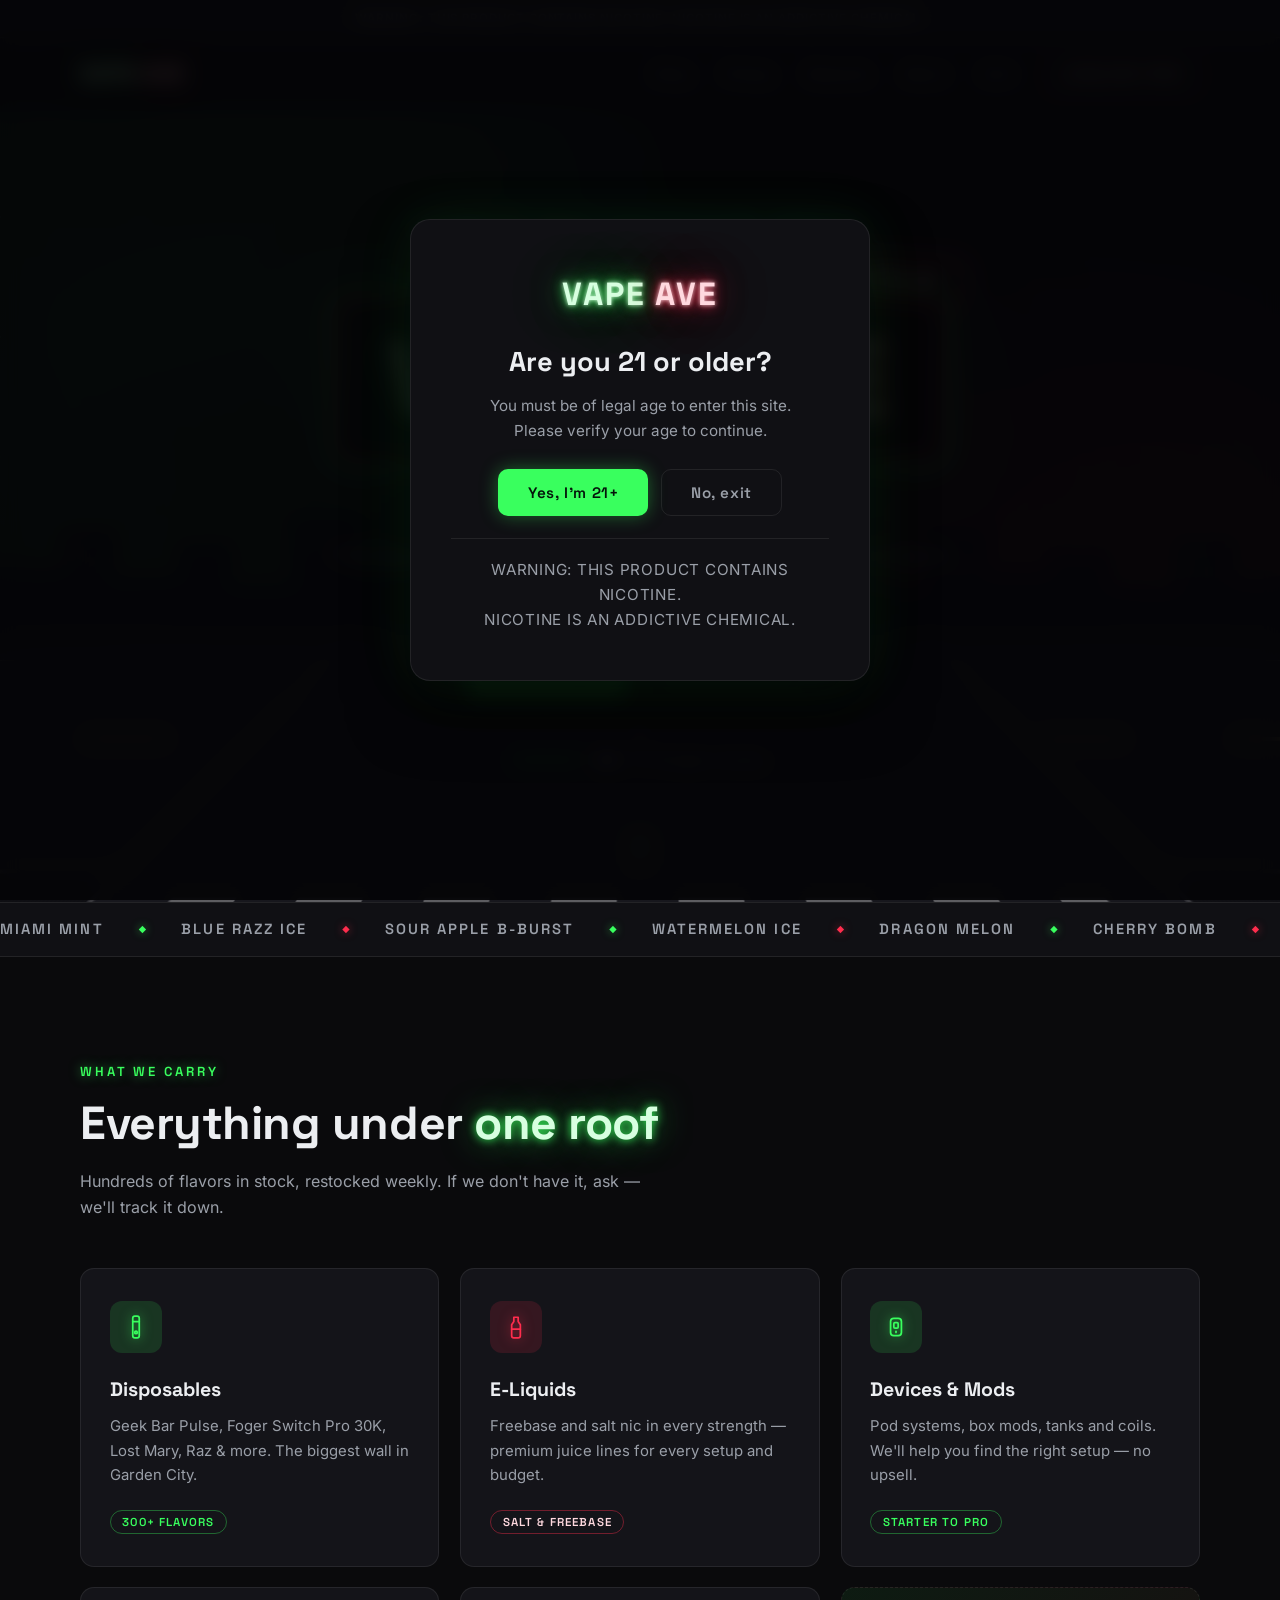
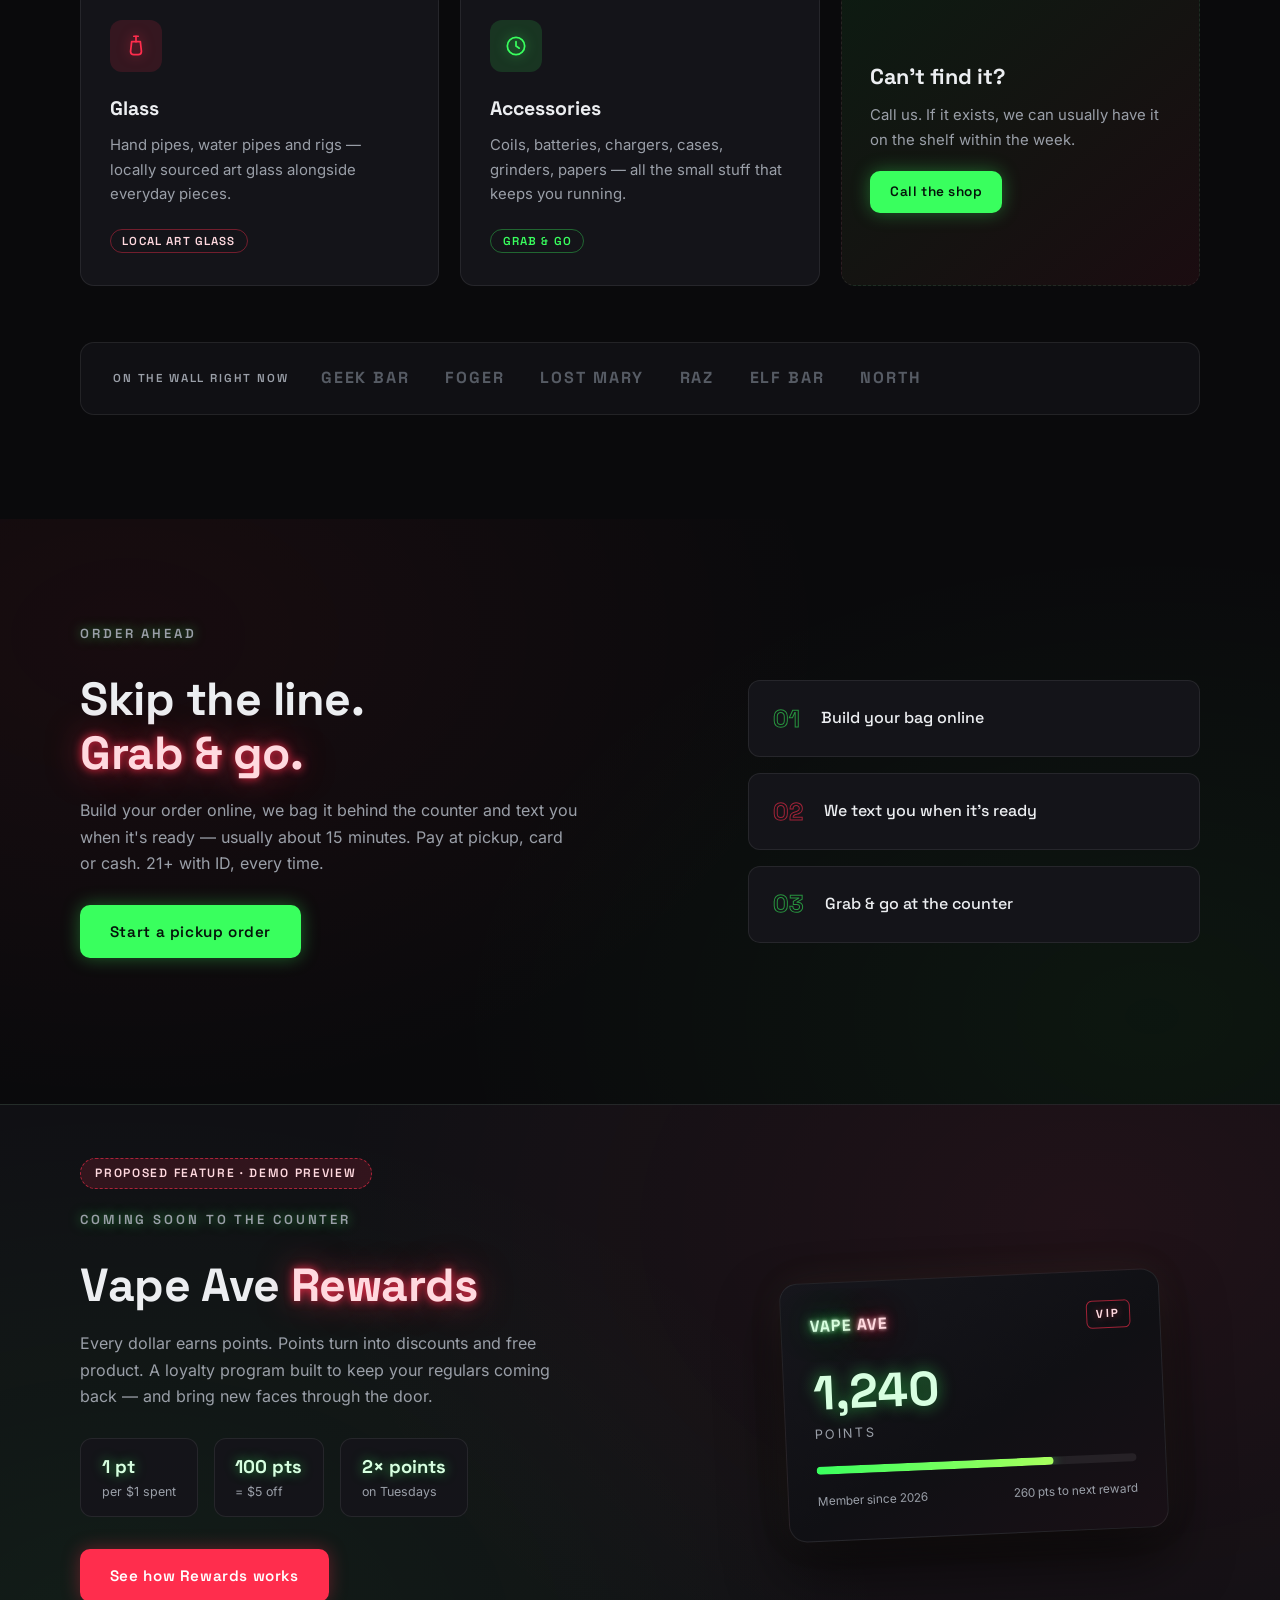
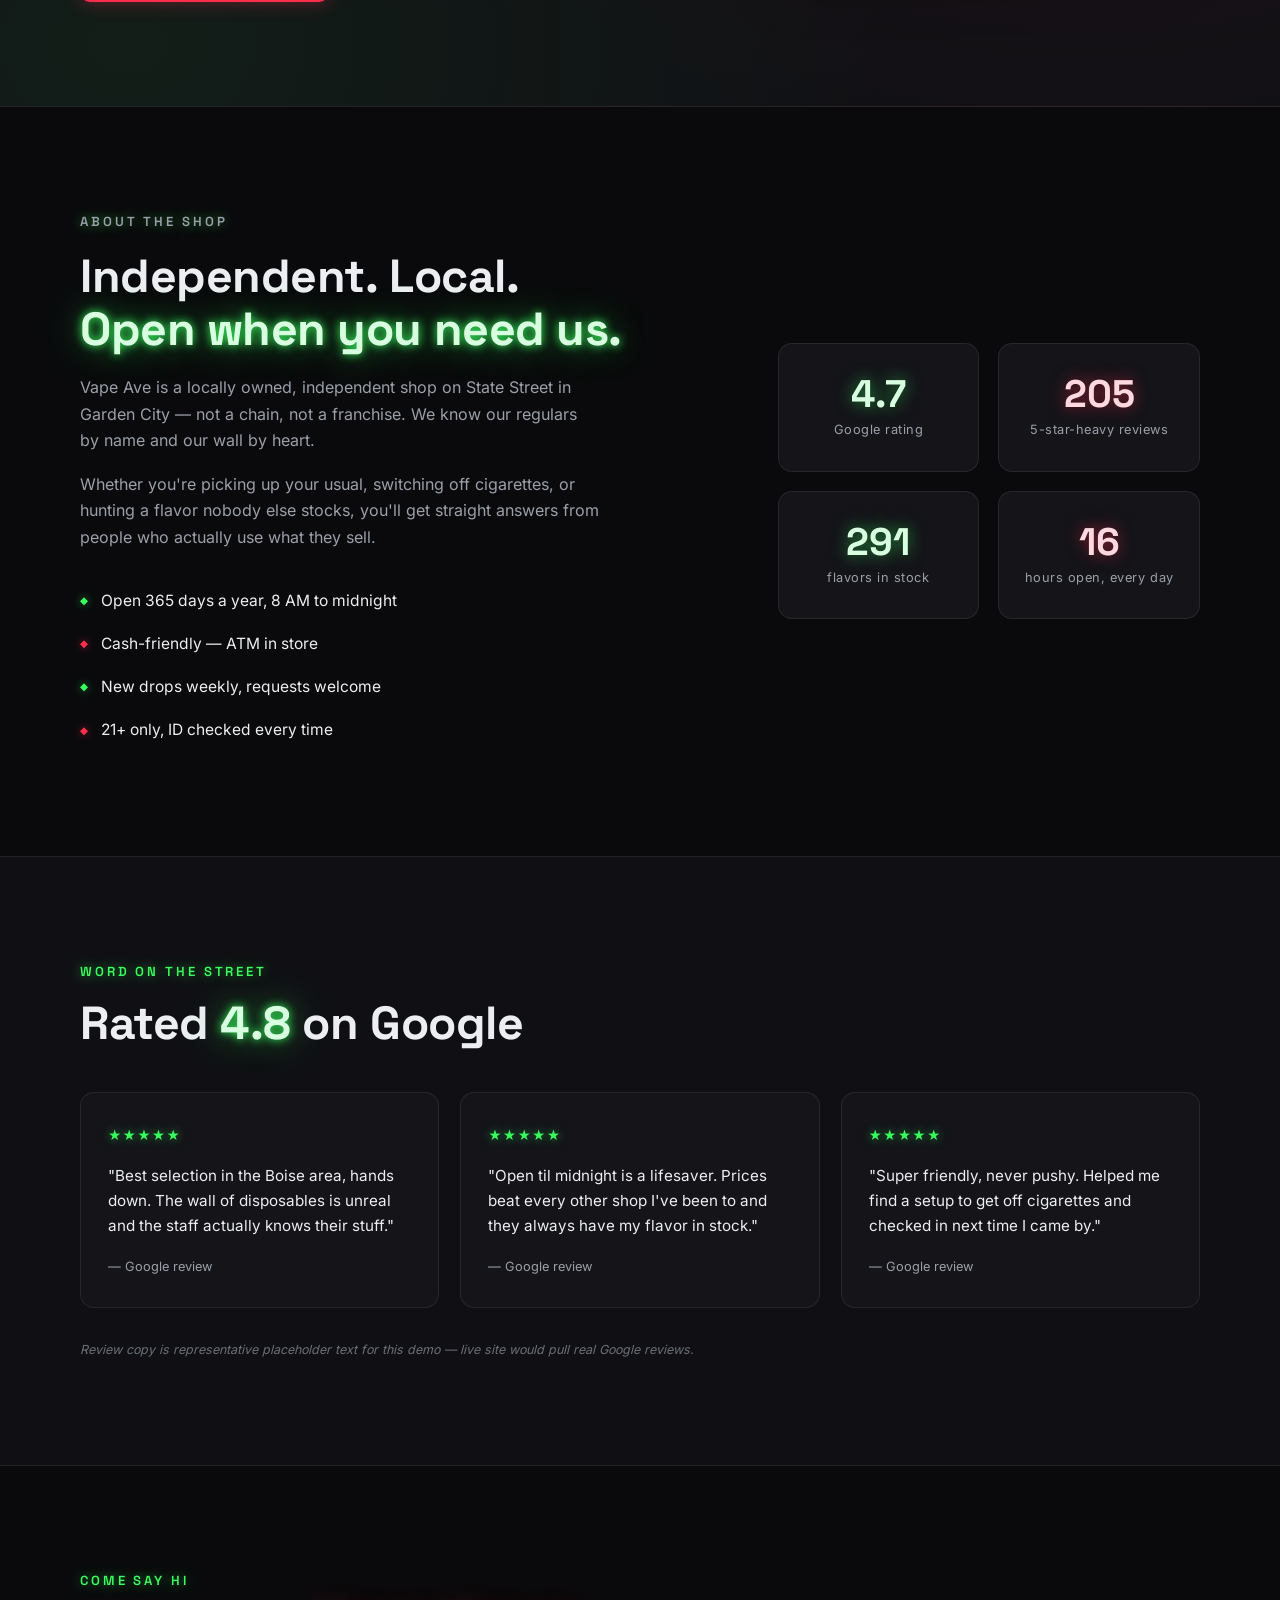
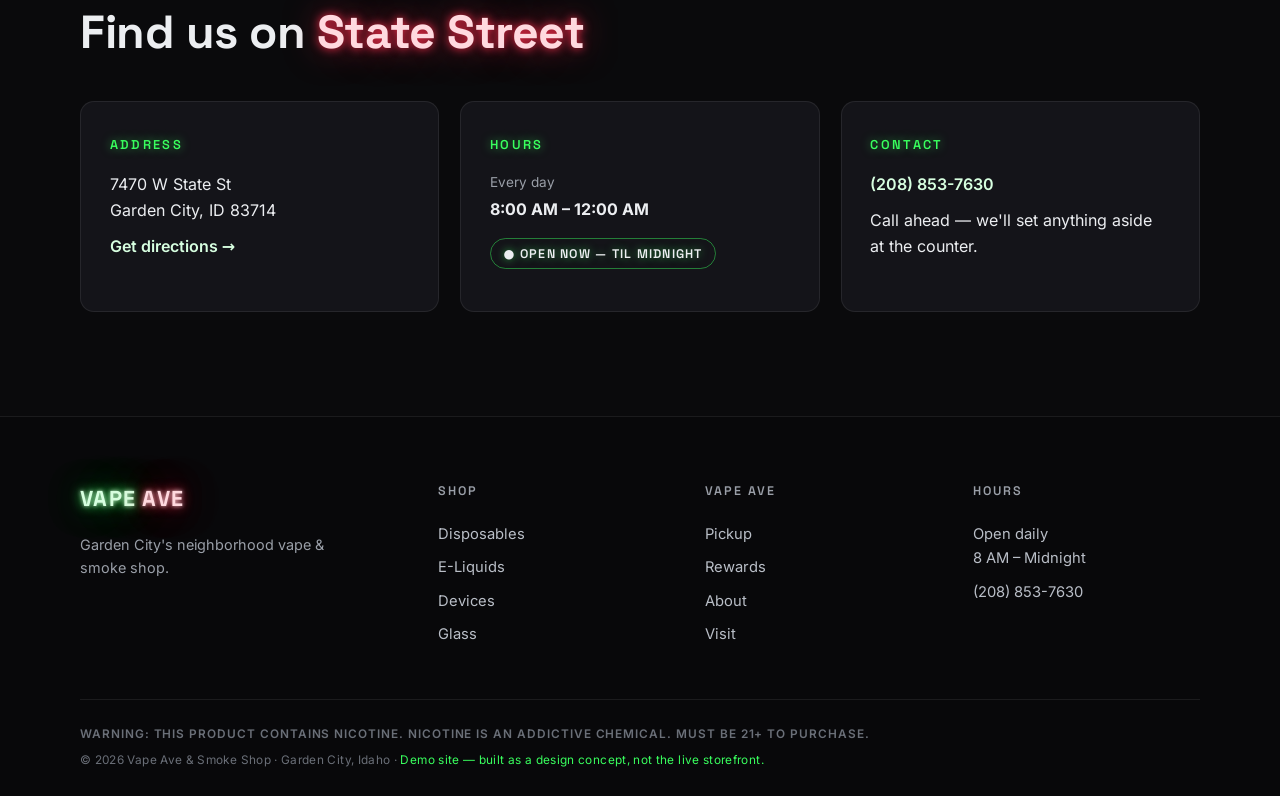
==== index.html @ 60e5d052 "Turn homepage hero into an animated night-intersection scene The wordmark now reads as crossed stree" ====
<!DOCTYPE html>
<html lang="en">
<head>
  <meta charset="UTF-8">
  <meta name="viewport" content="width=device-width, initial-scale=1.0">
  <title>Vape Ave &amp; Smoke Shop — Garden City, Idaho</title>
  <meta name="description" content="Vape Ave & Smoke Shop — Garden City's neighborhood vape shop. Disposables, e-liquids, devices, glass & more. Open daily 8 AM to midnight. 7470 W State St.">
  <link rel="preload" href="fonts/space-grotesk-var.woff2" as="font" type="font/woff2" crossorigin>
  <link rel="preload" href="fonts/inter-var.woff2" as="font" type="font/woff2" crossorigin>
  <link rel="stylesheet" href="css/style.css">
  <link rel="icon" href="data:image/svg+xml,<svg xmlns='http://www.w3.org/2000/svg' viewBox='0 0 100 100'><text y='.9em' font-size='90'>💨</text></svg>">
</head>
<body>

  <!-- ============ AGE GATE ============ -->
  <div class="age-gate" id="ageGate" aria-modal="true" role="dialog" aria-labelledby="ageGateTitle">
    <div class="age-gate__card">
      <div class="sign sign--small">
        <span class="sign__green">VAPE</span><span class="sign__red">AVE</span>
      </div>
      <h2 id="ageGateTitle">Are you 21 or older?</h2>
      <p>You must be of legal age to enter this site.<br>Please verify your age to continue.</p>
      <div class="age-gate__actions">
        <button class="btn btn--green" id="ageYes">Yes, I'm 21+</button>
        <button class="btn btn--ghost-red" id="ageNo">No, exit</button>
      </div>
      <p class="age-gate__warning">WARNING: This product contains nicotine.<br>Nicotine is an addictive chemical.</p>
    </div>
  </div>

  <!-- ============ NICOTINE WARNING BAR ============ -->
  <div class="warning-bar" role="note">
    WARNING: This product contains nicotine. Nicotine is an addictive chemical.
  </div>

  <!-- ============ NAV ============ -->
  <header class="nav" id="nav">
    <div class="container nav__inner">
      <a href="#top" class="nav__logo" aria-label="Vape Ave home">
        <span class="sign sign--nav">
          <span class="sign__green">VAPE</span><span class="sign__red">AVE</span>
        </span>
      </a>
      <nav class="nav__links" id="navLinks" aria-label="Main navigation">
        <a href="#shop">Shop</a>
        <a href="order.html">Pickup</a>
        <a href="#rewards">Rewards</a>
        <a href="#about">About</a>
        <a href="#visit">Visit</a>
        <a href="tel:+12088537630" class="nav__phone">(208) 853-7630</a>
      </nav>
      <button class="nav__burger" id="navBurger" aria-label="Toggle menu" aria-expanded="false">
        <span></span><span></span><span></span>
      </button>
    </div>
  </header>

  <main id="top">

    <!-- ============ HERO — night intersection scene ============ -->
    <section class="hero hero--street">
      <div class="hero__glow hero__glow--green" aria-hidden="true"></div>
      <div class="hero__glow hero__glow--red" aria-hidden="true"></div>
      <div class="hero__stars" aria-hidden="true"></div>
      <div class="hero__cloud hero__cloud--1" aria-hidden="true"></div>
      <div class="hero__cloud hero__cloud--2" aria-hidden="true"></div>
      <div class="hero__cloud hero__cloud--3" aria-hidden="true"></div>

      <!-- City skyline silhouette -->
      <svg class="hero__skyline" viewBox="0 0 1440 180" preserveAspectRatio="none" aria-hidden="true">
        <path fill="#0b0b0f" d="M0 180 V110 H70 V70 H130 V120 H200 V85 H260 V130 H330 V60 H400 V115 H470 V95 H540 V140 H620 V75 H690 V120 H760 V55 H830 V110 H900 V90 H970 V135 H1040 V70 H1110 V115 H1180 V95 H1250 V130 H1320 V80 H1390 V120 H1440 V180 Z"/>
        <line x1="795" y1="55" x2="795" y2="36" stroke="#0b0b0f" stroke-width="3"/>
        <circle class="skyline__beacon" cx="795" cy="33" r="3"/>
        <g class="skyline__wins">
          <rect x="82" y="88" width="5" height="8"/>
          <rect x="104" y="102" width="5" height="8"/>
          <rect class="skyline__win--g" x="344" y="78" width="5" height="8"/>
          <rect x="368" y="96" width="5" height="8"/>
          <rect x="634" y="93" width="5" height="8"/>
          <rect class="skyline__win--r" x="660" y="110" width="5" height="8"/>
          <rect class="skyline__win--g" x="774" y="72" width="5" height="8"/>
          <rect x="796" y="88" width="5" height="8"/>
          <rect x="812" y="104" width="5" height="8"/>
          <rect x="1054" y="88" width="5" height="8"/>
          <rect class="skyline__win--r" x="1080" y="104" width="5" height="8"/>
          <rect class="skyline__win--g" x="1334" y="98" width="5" height="8"/>
          <rect x="1360" y="112" width="5" height="8"/>
        </g>
      </svg>

      <!-- Intersection ground plane with traffic light-trails -->
      <div class="hero__street" aria-hidden="true">
        <div class="street__plane">
          <div class="street__cross"></div>
          <div class="street__main"></div>
          <i class="trail trail--r1"></i>
          <i class="trail trail--g1"></i>
          <i class="trail trail--g2"></i>
          <i class="trail trail--r2"></i>
        </div>
      </div>

      <div class="hero__dim" aria-hidden="true"></div>
      <div class="hero__vapor" aria-hidden="true">
        <i></i><i></i><i></i><i></i><i></i><i></i><i></i>
      </div>

      <div class="container hero__inner">
        <p class="hero__eyebrow reveal">Garden City, Idaho &middot; Open daily 8 AM &ndash; Midnight</p>
        <h1 class="hero__sign hero__sign--assembly reveal" aria-label="Vape Ave, at West State Street">
          <span class="sign sign--cross" aria-hidden="true"><i class="sign--cross__bolt"></i>W STATE ST</span>
          <span class="sign sign--hero">
            <span class="sign__green">VAPE</span><span class="sign__red flicker">AVE</span>
          </span>
        </h1>
        <p class="hero__tagline reveal">Your neighborhood vape &amp; smoke shop.<br>
        The biggest wall of flavor on State Street — and the latest hours in town.</p>
        <div class="hero__cta reveal">
          <a href="order.html" class="btn btn--green">Order Pickup</a>
          <a href="#shop" class="btn btn--red-outline">Shop the Wall</a>
        </div>
        <div class="hero__proof reveal">
          <span class="stars" aria-hidden="true">★★★★★</span>
          <span><strong>4.8</strong> &middot; 211 Google reviews</span>
        </div>
      </div>
      <div class="hero__scroll" aria-hidden="true"><span></span></div>
    </section>

    <!-- ============ FLAVOR TICKER ============ -->
    <div class="ticker" aria-hidden="true">
      <div class="ticker__track">
        <span>Miami Mint</span><i>◆</i><span>Blue Razz Ice</span><i>◆</i><span>Sour Apple B-Burst</span><i>◆</i>
        <span>Watermelon Ice</span><i>◆</i><span>Dragon Melon</span><i>◆</i><span>Cherry Bomb</span><i>◆</i>
        <span>Pink Lemonade</span><i>◆</i><span>Meta Moon</span><i>◆</i><span>Juicy Peach Ice</span><i>◆</i>
        <span>Mexico Mango</span><i>◆</i><span>Black Cherry</span><i>◆</i><span>Frozen Pina Colada</span><i>◆</i>
        <span>Miami Mint</span><i>◆</i><span>Blue Razz Ice</span><i>◆</i><span>Sour Apple B-Burst</span><i>◆</i>
        <span>Watermelon Ice</span><i>◆</i><span>Dragon Melon</span><i>◆</i><span>Cherry Bomb</span><i>◆</i>
        <span>Pink Lemonade</span><i>◆</i><span>Meta Moon</span><i>◆</i><span>Juicy Peach Ice</span><i>◆</i>
        <span>Mexico Mango</span><i>◆</i><span>Black Cherry</span><i>◆</i><span>Frozen Pina Colada</span><i>◆</i>
      </div>
    </div>

    <!-- ============ CATEGORIES ============ -->
    <section class="section" id="shop">
      <div class="container">
        <p class="section__eyebrow reveal">What we carry</p>
        <h2 class="section__title reveal">Everything under <span class="glow-green">one roof</span></h2>
        <p class="section__lede reveal">Hundreds of flavors in stock, restocked weekly. If we don't have it, ask — we'll track it down.</p>

        <div class="cat-grid">
          <article class="cat-card reveal">
            <div class="cat-card__icon" aria-hidden="true">
              <svg viewBox="0 0 24 24"><rect x="9" y="2" width="6" height="20" rx="2"/><line x1="9" y1="7" x2="15" y2="7"/><circle cx="12" cy="17" r="1.2"/></svg>
            </div>
            <h3>Disposables</h3>
            <p>Geek Bar Pulse, Foger Switch Pro 30K, Lost Mary, Raz &amp; more. The biggest wall in Garden City.</p>
            <span class="cat-card__tag">300+ flavors</span>
          </article>
          <article class="cat-card reveal">
            <div class="cat-card__icon" aria-hidden="true">
              <svg viewBox="0 0 24 24"><path d="M10 3h4v4l2 3v10a2 2 0 0 1-2 2h-4a2 2 0 0 1-2-2V10l2-3z"/><line x1="8" y1="14" x2="16" y2="14"/></svg>
            </div>
            <h3>E-Liquids</h3>
            <p>Freebase and salt nic in every strength — premium juice lines for every setup and budget.</p>
            <span class="cat-card__tag">Salt &amp; freebase</span>
          </article>
          <article class="cat-card reveal">
            <div class="cat-card__icon" aria-hidden="true">
              <svg viewBox="0 0 24 24"><rect x="7" y="4" width="10" height="16" rx="3"/><rect x="10" y="8" width="4" height="5" rx="1"/><line x1="12" y1="16" x2="12" y2="17"/></svg>
            </div>
            <h3>Devices &amp; Mods</h3>
            <p>Pod systems, box mods, tanks and coils. We'll help you find the right setup — no upsell.</p>
            <span class="cat-card__tag">Starter to pro</span>
          </article>
          <article class="cat-card reveal">
            <div class="cat-card__icon" aria-hidden="true">
              <svg viewBox="0 0 24 24"><path d="M12 3v5"/><path d="M8 8h8l1 9a3 3 0 0 1-3 3h-4a3 3 0 0 1-3-3l1-9z"/><path d="M10 3h4"/></svg>
            </div>
            <h3>Glass</h3>
            <p>Hand pipes, water pipes and rigs — locally sourced art glass alongside everyday pieces.</p>
            <span class="cat-card__tag">Local art glass</span>
          </article>
          <article class="cat-card reveal">
            <div class="cat-card__icon" aria-hidden="true">
              <svg viewBox="0 0 24 24"><circle cx="12" cy="12" r="8"/><path d="M12 8v4l3 2"/></svg>
            </div>
            <h3>Accessories</h3>
            <p>Coils, batteries, chargers, cases, grinders, papers — all the small stuff that keeps you running.</p>
            <span class="cat-card__tag">Grab &amp; go</span>
          </article>
          <article class="cat-card cat-card--cta reveal">
            <h3>Can't find it?</h3>
            <p>Call us. If it exists, we can usually have it on the shelf within the week.</p>
            <a href="tel:+12088537630" class="btn btn--green btn--sm">Call the shop</a>
          </article>
        </div>

        <div class="brands reveal" aria-label="Brands we stock">
          <span class="brands__label">On the wall right now</span>
          <div class="brands__row">
            <span>GEEK BAR</span><span>FOGER</span><span>LOST MARY</span><span>RAZ</span><span>ELF BAR</span><span>NORTH</span>
          </div>
        </div>
      </div>
    </section>

    <!-- ============ PICKUP TEASER ============ -->
    <section class="section section--pickup" id="pickup">
      <div class="container">
        <div class="pickup-teaser">
          <div class="pickup-teaser__text">
            <p class="section__eyebrow reveal">Order ahead</p>
            <h2 class="section__title reveal">Skip the line.<br><span class="glow-red">Grab &amp; go.</span></h2>
            <p class="reveal">Build your order online, we bag it behind the counter and text you when it's ready
            — usually about 15 minutes. Pay at pickup, card or cash. 21+ with ID, every time.</p>
            <div class="hero__cta reveal" style="justify-content:flex-start">
              <a href="order.html" class="btn btn--green">Start a pickup order</a>
            </div>
          </div>
          <div class="pickup-teaser__steps">
            <div class="mini-step reveal"><em>01</em><span>Build your bag online</span></div>
            <div class="mini-step reveal"><em>02</em><span>We text you when it's ready</span></div>
            <div class="mini-step reveal"><em>03</em><span>Grab &amp; go at the counter</span></div>
          </div>
        </div>
      </div>
    </section>

    <!-- ============ REWARDS TEASER ============ -->
    <section class="section section--rewards" id="rewards">
      <div class="container">
        <div class="rewards-banner reveal">
          <div class="rewards-banner__badge">Proposed feature &middot; Demo preview</div>
          <div class="rewards-banner__body">
            <p class="section__eyebrow">Coming soon to the counter</p>
            <h2 class="section__title">Vape Ave <span class="glow-red">Rewards</span></h2>
            <p>Every dollar earns points. Points turn into discounts and free product.
            A loyalty program built to keep your regulars coming back — and bring new faces through the door.</p>
            <div class="rewards-banner__points">
              <div class="point-pill"><strong>1 pt</strong><span>per $1 spent</span></div>
              <div class="point-pill"><strong>100 pts</strong><span>= $5 off</span></div>
              <div class="point-pill"><strong>2&times; points</strong><span>on Tuesdays</span></div>
            </div>
            <a href="rewards.html" class="btn btn--red">See how Rewards works</a>
          </div>
          <div class="rewards-banner__card" aria-hidden="true">
            <div class="loyalty-card">
              <div class="loyalty-card__top">
                <span class="sign sign--card"><span class="sign__green">VAPE</span><span class="sign__red">AVE</span></span>
                <span class="loyalty-card__tier">VIP</span>
              </div>
              <div class="loyalty-card__points">
                <em>1,240</em>
                <span>points</span>
              </div>
              <div class="loyalty-card__bar"><i style="width:74%"></i></div>
              <div class="loyalty-card__bottom">
                <span>Member since 2026</span>
                <span>260 pts to next reward</span>
              </div>
            </div>
          </div>
        </div>
      </div>
    </section>

    <!-- ============ ABOUT ============ -->
    <section class="section" id="about">
      <div class="container about">
        <div class="about__text">
          <p class="section__eyebrow reveal">About the shop</p>
          <h2 class="section__title reveal">Independent. Local.<br><span class="glow-green">Open when you need us.</span></h2>
          <p class="reveal">Vape Ave is a locally owned, independent shop on State Street in Garden City —
          not a chain, not a franchise. We know our regulars by name and our wall by heart.</p>
          <p class="reveal">Whether you're picking up your usual, switching off cigarettes, or hunting a flavor
          nobody else stocks, you'll get straight answers from people who actually use what they sell.</p>
          <ul class="about__list">
            <li class="reveal"><i>◆</i> Open 365 days a year, 8 AM to midnight</li>
            <li class="reveal"><i>◆</i> Cash-friendly — ATM in store</li>
            <li class="reveal"><i>◆</i> New drops weekly, requests welcome</li>
            <li class="reveal"><i>◆</i> 21+ only, ID checked every time</li>
          </ul>
        </div>
        <div class="about__stats">
          <div class="stat reveal"><em data-count="4.8">0</em><span>Google rating</span></div>
          <div class="stat reveal"><em data-count="211">0</em><span>5-star-heavy reviews</span></div>
          <div class="stat reveal"><em data-count="300">0</em><span>flavors in stock</span></div>
          <div class="stat reveal"><em data-count="16">0</em><span>hours open, every day</span></div>
        </div>
      </div>
    </section>

    <!-- ============ REVIEWS ============ -->
    <section class="section section--reviews">
      <div class="container">
        <p class="section__eyebrow reveal">Word on the street</p>
        <h2 class="section__title reveal">Rated <span class="glow-green">4.8</span> on Google</h2>
        <div class="review-grid">
          <blockquote class="review reveal">
            <span class="stars" aria-hidden="true">★★★★★</span>
            <p>"Best selection in the Boise area, hands down. The wall of disposables is unreal and the staff actually knows their stuff."</p>
            <footer>— Google review</footer>
          </blockquote>
          <blockquote class="review reveal">
            <span class="stars" aria-hidden="true">★★★★★</span>
            <p>"Open til midnight is a lifesaver. Prices beat every other shop I've been to and they always have my flavor in stock."</p>
            <footer>— Google review</footer>
          </blockquote>
          <blockquote class="review reveal">
            <span class="stars" aria-hidden="true">★★★★★</span>
            <p>"Super friendly, never pushy. Helped me find a setup to get off cigarettes and checked in next time I came by."</p>
            <footer>— Google review</footer>
          </blockquote>
        </div>
        <p class="review-note reveal">Review copy is representative placeholder text for this demo — live site would pull real Google reviews.</p>
      </div>
    </section>

    <!-- ============ VISIT ============ -->
    <section class="section section--visit" id="visit">
      <div class="container">
        <p class="section__eyebrow reveal">Come say hi</p>
        <h2 class="section__title reveal">Find us on <span class="glow-red">State Street</span></h2>
        <div class="visit">
          <div class="visit__card reveal">
            <h3>Address</h3>
            <p>7470 W State St<br>Garden City, ID 83714</p>
            <a class="visit__link" href="https://maps.google.com/?q=Vape+Ave+%26+Smoke+Shop+7470+W+State+St+Garden+City+ID+83714" target="_blank" rel="noopener">Get directions →</a>
          </div>
          <div class="visit__card reveal">
            <h3>Hours</h3>
            <p class="visit__hours"><span>Every day</span><strong>8:00 AM – 12:00 AM</strong></p>
            <p class="visit__open" id="openBadge">Open now</p>
          </div>
          <div class="visit__card reveal">
            <h3>Contact</h3>
            <p><a class="visit__link" href="tel:+12088537630">(208) 853-7630</a></p>
            <p>Call ahead — we'll set anything aside at the counter.</p>
          </div>
        </div>
      </div>
    </section>

  </main>

  <!-- ============ FOOTER ============ -->
  <footer class="footer">
    <div class="container footer__inner">
      <div class="footer__brand">
        <span class="sign sign--nav"><span class="sign__green">VAPE</span><span class="sign__red">AVE</span></span>
        <p>Garden City's neighborhood vape &amp; smoke shop.</p>
      </div>
      <div class="footer__col">
        <h4>Shop</h4>
        <a href="#shop">Disposables</a>
        <a href="#shop">E-Liquids</a>
        <a href="#shop">Devices</a>
        <a href="#shop">Glass</a>
      </div>
      <div class="footer__col">
        <h4>Vape Ave</h4>
        <a href="order.html">Pickup</a>
        <a href="rewards.html">Rewards</a>
        <a href="#about">About</a>
        <a href="#visit">Visit</a>
      </div>
      <div class="footer__col">
        <h4>Hours</h4>
        <p>Open daily<br>8 AM – Midnight</p>
        <a href="tel:+12088537630">(208) 853-7630</a>
      </div>
    </div>
    <div class="container footer__legal">
      <p>WARNING: This product contains nicotine. Nicotine is an addictive chemical. Must be 21+ to purchase.</p>
      <p>© 2026 Vape Ave &amp; Smoke Shop · Garden City, Idaho · <span class="footer__demo">Demo site — built as a design concept, not the live storefront.</span></p>
    </div>
  </footer>

  <script src="js/main.js"></script>
</body>
</html>
---- css/style.css ----
/* ==========================================================================
   VAPE AVE — Garden City, Idaho
   Dual-tone neon (green × red) on deep charcoal.
   ========================================================================== */

/* Self-hosted variable fonts (latin subset) */
@font-face {
  font-family: "Space Grotesk";
  font-style: normal;
  font-weight: 300 700;
  font-display: swap;
  src: url("../fonts/space-grotesk-var.woff2") format("woff2");
}

@font-face {
  font-family: "Inter";
  font-style: normal;
  font-weight: 100 900;
  font-display: swap;
  src: url("../fonts/inter-var.woff2") format("woff2");
}

:root {
  /* Palette */
  --bg: #0a0a0c;
  --bg-raise: #101014;
  --bg-card: #141419;
  --line: rgba(255, 255, 255, 0.08);
  --text: #eceef1;
  --text-dim: #9a9fa8;

  /* Neon green */
  --green: #39ff5e;
  --green-soft: rgba(57, 255, 94, 0.55);
  --green-faint: rgba(57, 255, 94, 0.14);

  /* Neon red */
  --red: #ff2d4d;
  --red-soft: rgba(255, 45, 77, 0.55);
  --red-faint: rgba(255, 45, 77, 0.14);

  /* Type */
  --font-display: "Space Grotesk", system-ui, sans-serif;
  --font-body: "Inter", system-ui, sans-serif;

  --radius: 14px;
  --ease: cubic-bezier(0.22, 1, 0.36, 1);
}

* { margin: 0; padding: 0; box-sizing: border-box; }

html { scroll-behavior: smooth; scroll-padding-top: 90px; }

body {
  background: var(--bg);
  color: var(--text);
  font-family: var(--font-body);
  font-size: 16px;
  line-height: 1.65;
  -webkit-font-smoothing: antialiased;
  overflow-x: hidden;
}

img { max-width: 100%; display: block; }
a { color: inherit; text-decoration: none; }

[hidden] { display: none !important; }

.container {
  width: min(1120px, 92%);
  margin-inline: auto;
}

::selection { background: var(--green); color: #04140a; }

/* ==========================================================================
   NEON SIGN WORDMARK
   ========================================================================== */

.sign {
  font-family: var(--font-display);
  font-weight: 700;
  letter-spacing: 0.06em;
  display: inline-flex;
  align-items: baseline;
  gap: 0.28em;
  white-space: nowrap;
}

.sign__green {
  color: #d7ffe0;
  text-shadow:
    0 0 4px rgba(215, 255, 224, 0.9),
    0 0 12px var(--green),
    0 0 32px var(--green-soft),
    0 0 72px rgba(57, 255, 94, 0.35);
}

.sign__red {
  color: #ffd9df;
  text-shadow:
    0 0 4px rgba(255, 217, 223, 0.9),
    0 0 12px var(--red),
    0 0 32px var(--red-soft),
    0 0 72px rgba(255, 45, 77, 0.35);
}

/* Hero sign: framed like a real storefront sign */
.sign--hero {
  font-size: clamp(3rem, 9.5vw, 6.5rem);
  line-height: 1.05;
  padding: 0.32em 0.55em;
  border: 3px solid rgba(57, 255, 94, 0.8);
  border-radius: 22px;
  position: relative;
  box-shadow:
    0 0 14px rgba(57, 255, 94, 0.45),
    inset 0 0 22px rgba(57, 255, 94, 0.12),
    0 0 90px rgba(57, 255, 94, 0.18);
  background: rgba(8, 12, 9, 0.35);
  backdrop-filter: blur(2px);
}

.sign--hero::after {
  content: "";
  position: absolute;
  inset: 7px;
  border: 2px solid rgba(255, 45, 77, 0.65);
  border-radius: 14px;
  box-shadow:
    0 0 12px rgba(255, 45, 77, 0.4),
    inset 0 0 18px rgba(255, 45, 77, 0.12);
  pointer-events: none;
}

.sign--rewards { font-size: clamp(2rem, 6.5vw, 4.2rem); white-space: normal; text-align: center; }

.sign--nav { font-size: 1.35rem; }
.sign--small { font-size: 2rem; }
.sign--card { font-size: 1rem; }

/* --- Neon animation system ------------------------------------------------
   Power-on stutter when the page loads, then two independent ambient
   flickers (green and red tubes never blink in sync on a real sign),
   plus a random "jolt" the JS fires every few seconds. */

@keyframes signPowerOn {
  0% { opacity: 0.15; }
  7% { opacity: 1; }
  10% { opacity: 0.25; }
  14% { opacity: 1; }
  18% { opacity: 0.4; }
  24% { opacity: 1; }
  28% { opacity: 0.7; }
  33% { opacity: 1; }
  100% { opacity: 1; }
}

@keyframes neonFlicker {
  0%, 100% { opacity: 1; }
  3% { opacity: 0.4; }
  6% { opacity: 1; }
  9% { opacity: 0.6; }
  11% { opacity: 1; }
  62% { opacity: 1; }
  64% { opacity: 0.75; }
  66% { opacity: 1; }
}

@keyframes neonFlickerAlt {
  0%, 100% { opacity: 1; }
  37% { opacity: 1; }
  39% { opacity: 0.55; }
  41% { opacity: 1; }
  43% { opacity: 0.8; }
  45% { opacity: 1; }
  81% { opacity: 1; }
  83% { opacity: 0.7; }
  85% { opacity: 1; }
}

@keyframes joltFlicker {
  0%, 100% { opacity: 1; }
  20% { opacity: 0.45; }
  40% { opacity: 0.9; }
  60% { opacity: 0.55; }
  80% { opacity: 1; }
}

.flicker { animation: neonFlicker 9s linear infinite; }

.sign--hero .sign__green {
  animation: signPowerOn 2s linear 1 both, neonFlickerAlt 13s linear 2s infinite;
}

.sign--hero .sign__red {
  animation: signPowerOn 2.3s linear 1 both, neonFlicker 9s linear 2.3s infinite;
}

/* Whole-sign brown-out, triggered at random intervals from JS */
.hero__sign.is-jolting .sign { animation: joltFlicker 0.22s linear; }

/* Nav + footer wordmark: quick stutter on hover */
.nav__logo:hover .sign__red { animation: joltFlicker 0.35s linear; }

/* ==========================================================================
   VAPOR & CLOUDS
   ========================================================================== */

/* Big soft clouds drifting across the hero */
.hero__cloud {
  position: absolute;
  pointer-events: none;
  opacity: 0.055;
  filter: blur(34px);
  border-radius: 50%;
  background: radial-gradient(ellipse at center, rgba(255, 255, 255, 0.95), transparent 65%);
}

.hero__cloud--1 {
  width: 540px;
  height: 190px;
  top: 16%;
  left: 0;
  animation: cloudDrift 52s linear infinite;
}

.hero__cloud--2 {
  width: 700px;
  height: 230px;
  bottom: 10%;
  right: 0;
  animation: cloudDrift 68s linear -30s infinite reverse;
}

@keyframes cloudDrift {
  from { transform: translateX(-45vw); }
  to { transform: translateX(105vw); }
}

/* Vapor puffs rising from the bottom of the hero, like a slow exhale */
.hero__vapor {
  position: absolute;
  inset: 0;
  overflow: hidden;
  pointer-events: none;
}

.hero__vapor i {
  position: absolute;
  bottom: -140px;
  border-radius: 50%;
  background: radial-gradient(circle at 35% 40%, rgba(255, 255, 255, 0.14), rgba(255, 255, 255, 0.05) 55%, transparent 72%);
  filter: blur(16px);
  animation: vaporRise linear infinite;
  opacity: 0;
}

@keyframes vaporRise {
  0% { transform: translate(0, 0) scale(0.65); opacity: 0; }
  12% { opacity: 0.55; }
  55% { opacity: 0.32; }
  100% { transform: translate(var(--drift, 70px), -115vh) scale(1.7); opacity: 0; }
}

.hero__vapor i:nth-child(1) { left: 6%; width: 110px; height: 110px; animation-duration: 15s; animation-delay: -2s; --drift: 90px; }
.hero__vapor i:nth-child(2) { left: 21%; width: 70px; height: 70px; animation-duration: 11s; animation-delay: -7s; --drift: -60px; }
.hero__vapor i:nth-child(3) { left: 37%; width: 130px; height: 130px; animation-duration: 17s; animation-delay: -12s; --drift: 50px;
  background: radial-gradient(circle at 35% 40%, rgba(57, 255, 94, 0.11), rgba(57, 255, 94, 0.04) 55%, transparent 72%); }
.hero__vapor i:nth-child(4) { left: 52%; width: 85px; height: 85px; animation-duration: 12.5s; animation-delay: -4s; --drift: -80px; }
.hero__vapor i:nth-child(5) { left: 66%; width: 115px; height: 115px; animation-duration: 16s; animation-delay: -9s; --drift: 70px;
  background: radial-gradient(circle at 35% 40%, rgba(255, 45, 77, 0.10), rgba(255, 45, 77, 0.04) 55%, transparent 72%); }
.hero__vapor i:nth-child(6) { left: 80%; width: 65px; height: 65px; animation-duration: 10.5s; animation-delay: -1s; --drift: -50px; }
.hero__vapor i:nth-child(7) { left: 91%; width: 95px; height: 95px; animation-duration: 14s; animation-delay: -6s; --drift: 60px; }

/* Button "exhale" — a vapor puff blooms off the button on hover */
.btn { position: relative; }

.btn::before {
  content: "";
  position: absolute;
  inset: 0;
  border-radius: inherit;
  pointer-events: none;
  opacity: 0;
  filter: blur(12px);
}

.btn--green:hover::before,
.btn--red:hover::before,
.btn--red-outline:hover::before {
  animation: buttonPuff 0.75s var(--ease);
}

.btn--green::before { background: radial-gradient(circle, rgba(57, 255, 94, 0.5), transparent 70%); }
.btn--red::before, .btn--red-outline::before { background: radial-gradient(circle, rgba(255, 45, 77, 0.45), transparent 70%); }

@keyframes buttonPuff {
  0% { opacity: 0.85; transform: scale(0.75); }
  100% { opacity: 0; transform: scale(2); }
}

@media (prefers-reduced-motion: reduce) {
  .flicker,
  .sign--hero .sign__green,
  .sign--hero .sign__red,
  .hero__sign.is-jolting .sign,
  .nav__logo:hover .sign__red,
  .hero__cloud,
  .hero__vapor i,
  .ticker__track i,
  .rewards-banner__card,
  .hero__stars::after,
  .skyline__beacon,
  .street__main::before,
  .trail,
  .sign--cross,
  .btn::before { animation: none !important; }
  .trail { display: none; }
  .hero__vapor { display: none; }
  html { scroll-behavior: auto; }
}

/* Inline glow text helpers */
.glow-green {
  color: #d7ffe0;
  text-shadow: 0 0 10px var(--green), 0 0 34px var(--green-soft);
}

.glow-red {
  color: #ffd9df;
  text-shadow: 0 0 10px var(--red), 0 0 34px var(--red-soft);
}

/* ==========================================================================
   BUTTONS
   ========================================================================== */

.btn {
  display: inline-block;
  font-family: var(--font-display);
  font-weight: 600;
  font-size: 0.95rem;
  letter-spacing: 0.04em;
  padding: 0.85em 1.9em;
  border-radius: 10px;
  border: 1px solid transparent;
  cursor: pointer;
  transition: transform 0.25s var(--ease), box-shadow 0.25s var(--ease),
    background 0.25s var(--ease), color 0.25s var(--ease);
}

.btn--sm { padding: 0.65em 1.4em; font-size: 0.85rem; }

.btn--green {
  background: var(--green);
  color: #04140a;
  box-shadow: 0 0 18px rgba(57, 255, 94, 0.35);
}
.btn--green:hover {
  transform: translateY(-2px);
  box-shadow: 0 0 34px rgba(57, 255, 94, 0.6), 0 6px 22px rgba(0, 0, 0, 0.45);
}

.btn--red {
  background: var(--red);
  color: #fff;
  box-shadow: 0 0 18px rgba(255, 45, 77, 0.35);
}
.btn--red:hover {
  transform: translateY(-2px);
  box-shadow: 0 0 34px rgba(255, 45, 77, 0.6), 0 6px 22px rgba(0, 0, 0, 0.45);
}

.btn--red-outline {
  background: transparent;
  color: #ffd9df;
  border-color: rgba(255, 45, 77, 0.7);
  box-shadow: 0 0 12px rgba(255, 45, 77, 0.18), inset 0 0 12px rgba(255, 45, 77, 0.08);
}
.btn--red-outline:hover {
  transform: translateY(-2px);
  background: var(--red-faint);
  box-shadow: 0 0 26px rgba(255, 45, 77, 0.4);
}

.btn--ghost-red {
  background: transparent;
  color: var(--text-dim);
  border-color: var(--line);
}
.btn--ghost-red:hover { color: #ffd9df; border-color: rgba(255, 45, 77, 0.6); }

/* ==========================================================================
   AGE GATE
   ========================================================================== */

.age-gate {
  position: fixed;
  inset: 0;
  z-index: 100;
  background: rgba(5, 5, 7, 0.92);
  backdrop-filter: blur(10px);
  display: flex;
  align-items: center;
  justify-content: center;
  padding: 1.5rem;
  opacity: 1;
  transition: opacity 0.45s var(--ease), visibility 0.45s;
}

.age-gate.is-hidden { opacity: 0; visibility: hidden; pointer-events: none; }

.age-gate__card {
  background: var(--bg-raise);
  border: 1px solid var(--line);
  border-radius: 20px;
  padding: 3rem 2.5rem;
  max-width: 460px;
  text-align: center;
  box-shadow: 0 0 60px rgba(57, 255, 94, 0.08), 0 30px 60px rgba(0, 0, 0, 0.6);
}

.age-gate__card h2 {
  font-family: var(--font-display);
  font-size: 1.7rem;
  margin: 1.2rem 0 0.5rem;
}

.age-gate__card > p { color: var(--text-dim); font-size: 0.95rem; }

.age-gate__actions {
  display: flex;
  gap: 0.8rem;
  justify-content: center;
  margin: 1.6rem 0 1.4rem;
  flex-wrap: wrap;
}

.age-gate__warning {
  font-size: 0.72rem;
  letter-spacing: 0.05em;
  color: var(--text-dim);
  text-transform: uppercase;
  border-top: 1px solid var(--line);
  padding-top: 1.1rem;
}

/* ==========================================================================
   WARNING BAR + NAV
   ========================================================================== */

.warning-bar {
  background: #17171c;
  color: #c8ccd4;
  text-align: center;
  font-size: 0.72rem;
  font-weight: 600;
  letter-spacing: 0.08em;
  text-transform: uppercase;
  padding: 0.55rem 1rem;
  border-bottom: 1px solid var(--line);
}

.nav {
  position: sticky;
  top: 0;
  z-index: 50;
  background: rgba(10, 10, 12, 0.82);
  backdrop-filter: blur(14px);
  border-bottom: 1px solid transparent;
  transition: border-color 0.3s, background 0.3s;
}

.nav.is-scrolled { border-bottom-color: var(--line); background: rgba(10, 10, 12, 0.94); }

.nav__inner {
  display: flex;
  align-items: center;
  justify-content: space-between;
  padding: 1rem 0;
}

.nav__links {
  display: flex;
  align-items: center;
  gap: 2rem;
}

.nav__links a {
  font-family: var(--font-display);
  font-size: 0.92rem;
  font-weight: 500;
  letter-spacing: 0.03em;
  color: var(--text-dim);
  position: relative;
  transition: color 0.25s;
}

.nav__links a::after {
  content: "";
  position: absolute;
  left: 0;
  bottom: -6px;
  width: 100%;
  height: 2px;
  background: var(--green);
  box-shadow: 0 0 8px var(--green);
  transform: scaleX(0);
  transform-origin: left;
  transition: transform 0.3s var(--ease);
}

.nav__links a:hover, .nav__links a.is-active { color: var(--text); }
.nav__links a:hover::after, .nav__links a.is-active::after { transform: scaleX(1); }

.nav__phone {
  color: #ffd9df !important;
  border: 1px solid rgba(255, 45, 77, 0.5);
  padding: 0.5em 1.1em;
  border-radius: 8px;
  box-shadow: 0 0 10px rgba(255, 45, 77, 0.15);
  transition: box-shadow 0.25s, background 0.25s;
}
.nav__phone::after { display: none; }
.nav__phone:hover { background: var(--red-faint); box-shadow: 0 0 22px rgba(255, 45, 77, 0.35); }

.nav__burger {
  display: none;
  flex-direction: column;
  gap: 5px;
  background: none;
  border: none;
  cursor: pointer;
  padding: 6px;
}

.nav__burger span {
  width: 24px;
  height: 2px;
  background: var(--text);
  transition: transform 0.3s var(--ease), opacity 0.3s;
}

/* ==========================================================================
   HERO
   ========================================================================== */

.hero {
  position: relative;
  min-height: calc(100vh - 110px);
  display: flex;
  align-items: center;
  justify-content: center;
  overflow: hidden;
  text-align: center;
  padding: 5rem 0 6rem;
}

.hero--sub { min-height: 70vh; padding: 4rem 0; }

.hero__glow {
  position: absolute;
  width: 60vw;
  height: 60vw;
  max-width: 760px;
  max-height: 760px;
  border-radius: 50%;
  filter: blur(90px);
  opacity: 0.16;
  pointer-events: none;
}

.hero__glow--green { background: var(--green); top: -22%; left: -12%; }
.hero__glow--red { background: var(--red); bottom: -28%; right: -14%; }

.hero__grid {
  position: absolute;
  inset: 0;
  background-image:
    linear-gradient(rgba(255, 255, 255, 0.035) 1px, transparent 1px),
    linear-gradient(90deg, rgba(255, 255, 255, 0.035) 1px, transparent 1px);
  background-size: 56px 56px;
  mask-image: radial-gradient(ellipse 75% 65% at 50% 45%, black 25%, transparent 75%);
  -webkit-mask-image: radial-gradient(ellipse 75% 65% at 50% 45%, black 25%, transparent 75%);
  pointer-events: none;
}

.hero__inner { position: relative; z-index: 1; }

.hero__eyebrow, .section__eyebrow {
  font-family: var(--font-display);
  font-size: 0.82rem;
  font-weight: 600;
  letter-spacing: 0.22em;
  text-transform: uppercase;
  color: var(--green);
  text-shadow: 0 0 12px var(--green-soft);
  margin-bottom: 1.6rem;
}

.section__eyebrow { margin-bottom: 0.9rem; }

.hero__sign { margin-bottom: 2.2rem; }

.hero__tagline {
  font-size: clamp(1.05rem, 2vw, 1.25rem);
  color: var(--text-dim);
  max-width: 620px;
  margin: 0 auto 2.4rem;
}

.hero__cta {
  display: flex;
  gap: 1rem;
  justify-content: center;
  flex-wrap: wrap;
  margin-bottom: 2.6rem;
}

.hero__proof {
  display: inline-flex;
  align-items: center;
  gap: 0.7rem;
  font-size: 0.95rem;
  color: var(--text-dim);
  background: var(--bg-card);
  border: 1px solid var(--line);
  border-radius: 999px;
  padding: 0.55em 1.4em;
}

.hero__proof strong { color: var(--text); }

.stars {
  color: var(--green);
  text-shadow: 0 0 10px var(--green-soft);
  letter-spacing: 0.12em;
  font-size: 0.9em;
}

.hero__scroll {
  position: absolute;
  bottom: 2rem;
  left: 50%;
  transform: translateX(-50%);
  width: 22px;
  height: 36px;
  border: 2px solid rgba(255, 255, 255, 0.22);
  border-radius: 12px;
}

.hero__scroll span {
  position: absolute;
  top: 6px;
  left: 50%;
  width: 4px;
  height: 7px;
  margin-left: -2px;
  border-radius: 3px;
  background: var(--green);
  box-shadow: 0 0 8px var(--green);
  animation: scrollHint 2.2s var(--ease) infinite;
}

@keyframes scrollHint {
  0% { transform: translateY(0); opacity: 1; }
  70% { transform: translateY(12px); opacity: 0; }
  100% { transform: translateY(0); opacity: 0; }
}

.concept-badge {
  display: inline-block;
  font-family: var(--font-display);
  font-size: 0.8rem;
  font-weight: 600;
  letter-spacing: 0.12em;
  text-transform: uppercase;
  color: #ffd9df;
  border: 1px dashed rgba(255, 45, 77, 0.65);
  border-radius: 999px;
  padding: 0.5em 1.3em;
  margin-bottom: 2rem;
  background: var(--red-faint);
}

/* ==========================================================================
   NIGHT INTERSECTION SCENE (homepage hero)
   Sky → stars → clouds → skyline → tilted ground plane with an
   intersection and long-exposure traffic light-trails.
   ========================================================================== */

.hero--street {
  background: linear-gradient(180deg, #07070a 0%, #0a0a0f 55%, #0c0c11 100%);
}

/* Stars — two offset dot layers, one twinkling */
.hero__stars {
  position: absolute;
  inset: 0 0 45% 0;
  pointer-events: none;
  background-image:
    radial-gradient(circle, rgba(255, 255, 255, 0.65) 0 1px, transparent 1.6px),
    radial-gradient(circle, rgba(255, 255, 255, 0.4) 0 1px, transparent 1.4px);
  background-size: 210px 180px, 140px 120px;
  background-position: 0 0, 70px 45px;
  opacity: 0.4;
  mask-image: linear-gradient(180deg, black 55%, transparent);
  -webkit-mask-image: linear-gradient(180deg, black 55%, transparent);
}

.hero__stars::after {
  content: "";
  position: absolute;
  inset: 0;
  background-image: radial-gradient(circle, rgba(255, 255, 255, 0.9) 0 1.2px, transparent 1.8px);
  background-size: 320px 260px;
  background-position: 140px 80px;
  animation: starTwinkle 4.5s ease-in-out infinite;
}

@keyframes starTwinkle {
  0%, 100% { opacity: 0.15; }
  50% { opacity: 0.6; }
}

.hero__cloud--3 {
  width: 420px;
  height: 150px;
  top: 34%;
  left: 30%;
  opacity: 0.04;
  animation: cloudDrift 84s linear -55s infinite;
}

/* Skyline sits on the horizon (top edge of the road plane) */
.hero__skyline {
  position: absolute;
  left: 0;
  right: 0;
  bottom: 34%;
  width: 100%;
  height: clamp(90px, 14vw, 170px);
  pointer-events: none;
}

.skyline__wins rect { fill: rgba(236, 238, 241, 0.13); }
.skyline__wins .skyline__win--g { fill: rgba(57, 255, 94, 0.5); }
.skyline__wins .skyline__win--r { fill: rgba(255, 45, 77, 0.45); }

.skyline__beacon {
  fill: var(--red);
  animation: beaconBlink 2.6s ease-in-out infinite;
}

@keyframes beaconBlink {
  0%, 100% { opacity: 0.15; }
  50% { opacity: 1; }
}

/* Ground plane, tilted into perspective */
.hero__street {
  position: absolute;
  left: -12%;
  right: -12%;
  bottom: 0;
  height: 34%;
  pointer-events: none;
  perspective: 460px;
  perspective-origin: 50% 0%;
  overflow: hidden;
}

.street__plane {
  position: absolute;
  left: 0;
  right: 0;
  top: 0;
  height: 340%;
  transform-origin: 50% 0;
  transform: rotateX(58deg);
  background:
    radial-gradient(ellipse 70% 40% at 50% 0%, rgba(255, 255, 255, 0.045), transparent 70%),
    linear-gradient(180deg, #101015 0%, #0b0b0e 100%);
}

/* Cross street — traffic runs left/right */
.street__cross {
  position: absolute;
  left: -2%;
  right: -2%;
  top: 5%;
  height: 22%;
  background: #17171d;
  border-top: 2px solid rgba(255, 255, 255, 0.14);
  border-bottom: 2px solid rgba(255, 255, 255, 0.14);
}

.street__cross::before {
  content: "";
  position: absolute;
  left: 0;
  right: 0;
  top: 50%;
  height: 4px;
  margin-top: -2px;
  background: repeating-linear-gradient(90deg,
    rgba(255, 214, 120, 0.4) 0 60px, transparent 60px 140px);
}

/* Main street — runs toward the viewer, dashes crawl forward */
.street__main {
  position: absolute;
  left: 50%;
  top: 0;
  bottom: 0;
  width: 36%;
  transform: translateX(-50%);
  background: #17171d;
  border-left: 3px solid rgba(255, 255, 255, 0.14);
  border-right: 3px solid rgba(255, 255, 255, 0.14);
}

.street__main::before {
  content: "";
  position: absolute;
  top: 0;
  bottom: 0;
  left: 50%;
  width: 5px;
  margin-left: -2.5px;
  background: repeating-linear-gradient(180deg,
    rgba(255, 214, 120, 0.4) 0 44px, transparent 44px 140px);
  animation: dashCrawl 2.8s linear infinite;
}

@keyframes dashCrawl {
  from { background-position: 0 0; }
  to { background-position: 0 140px; }
}

/* Crosswalk just past the intersection */
.street__main::after {
  content: "";
  position: absolute;
  left: 7%;
  right: 7%;
  top: 28.5%;
  height: 7%;
  background: repeating-linear-gradient(90deg,
    rgba(255, 255, 255, 0.3) 0 34px, transparent 34px 66px);
}

/* Long-exposure traffic trails */
.trail {
  position: absolute;
  border-radius: 999px;
  filter: blur(6px);
  opacity: 0;
}

/* Cross street: red taillights heading right */
.trail--r1 {
  top: 12%;
  left: 0;
  width: 30%;
  height: 12px;
  background: linear-gradient(90deg, transparent, rgba(255, 45, 77, 0.75) 65%, #ff98a8);
  animation: trailRight 7s linear infinite;
}

/* Cross street: green headlights heading left */
.trail--g1 {
  top: 20%;
  right: 0;
  width: 30%;
  height: 12px;
  background: linear-gradient(270deg, transparent, rgba(57, 255, 94, 0.7) 65%, #b6ffc4);
  animation: trailLeft 8.5s linear -4s infinite;
}

@keyframes trailRight {
  0% { transform: translateX(-110%); opacity: 0; }
  8% { opacity: 1; }
  85% { opacity: 1; }
  100% { transform: translateX(460%); opacity: 0; }
}

@keyframes trailLeft {
  0% { transform: translateX(110%); opacity: 0; }
  8% { opacity: 1; }
  85% { opacity: 1; }
  100% { transform: translateX(-460%); opacity: 0; }
}

/* Main street: green headlights approaching (toward viewer) */
.trail--g2 {
  left: calc(50% - 10%);
  top: 26%;
  width: 12px;
  height: 34%;
  background: linear-gradient(180deg, transparent, rgba(57, 255, 94, 0.7) 65%, #b6ffc4);
  animation: trailDown 6s linear -2s infinite;
}

/* Main street: red taillights heading away */
.trail--r2 {
  left: calc(50% + 6%);
  top: 26%;
  width: 12px;
  height: 34%;
  background: linear-gradient(0deg, transparent, rgba(255, 45, 77, 0.7) 65%, #ff98a8);
  animation: trailUp 7.5s linear -5s infinite;
}

@keyframes trailDown {
  0% { transform: translateY(-90%); opacity: 0; }
  10% { opacity: 1; }
  85% { opacity: 1; }
  100% { transform: translateY(260%); opacity: 0; }
}

@keyframes trailUp {
  0% { transform: translateY(260%); opacity: 0; }
  10% { opacity: 1; }
  85% { opacity: 1; }
  100% { transform: translateY(-90%); opacity: 0; }
}

/* Soft vignette so copy stays readable over the scene */
.hero__dim {
  position: absolute;
  inset: 0;
  pointer-events: none;
  background: radial-gradient(ellipse 62% 52% at 50% 44%, rgba(5, 5, 8, 0.6), transparent 72%);
}

/* Crossed street-name blade: VAPE AVE × W STATE ST */
.hero__sign--assembly { position: relative; display: inline-block; margin-top: 1.6rem; }

.sign--cross {
  position: absolute;
  top: -2.2em;
  right: -2%;
  z-index: -1;
  font-family: var(--font-display);
  font-size: clamp(0.8rem, 1.7vw, 1.15rem);
  font-weight: 700;
  letter-spacing: 0.14em;
  color: #ffd9df;
  text-shadow: 0 0 6px rgba(255, 217, 223, 0.8), 0 0 16px var(--red), 0 0 40px var(--red-soft);
  background: rgba(13, 9, 10, 0.96);
  border: 2px solid rgba(255, 45, 77, 0.75);
  border-radius: 9px;
  padding: 0.45em 1.1em 0.45em 1.5em;
  box-shadow:
    0 0 12px rgba(255, 45, 77, 0.4),
    inset 0 0 14px rgba(255, 45, 77, 0.12);
  transform: rotate(3.5deg);
  transform-origin: 12% 90%;
  animation: bladeSway 6.5s ease-in-out infinite;
  white-space: nowrap;
}

/* Mounting bolt where the blades cross */
.sign--cross__bolt {
  position: absolute;
  left: 0.55em;
  top: 50%;
  width: 8px;
  height: 8px;
  margin-top: -4px;
  border-radius: 50%;
  background: #2a2a31;
  box-shadow: inset 0 1px 2px rgba(255, 255, 255, 0.25), 0 0 6px rgba(0, 0, 0, 0.6);
}

@keyframes bladeSway {
  0%, 100% { transform: rotate(3.5deg); }
  50% { transform: rotate(2.2deg); }
}

/* ==========================================================================
   FLAVOR TICKER
   ========================================================================== */

.ticker {
  border-block: 1px solid var(--line);
  background: var(--bg-raise);
  overflow: hidden;
  padding: 0.9rem 0;
}

.ticker__track {
  display: flex;
  align-items: center;
  gap: 2.2rem;
  width: max-content;
  animation: tickerScroll 36s linear infinite;
}

.ticker:hover .ticker__track { animation-play-state: paused; }

.ticker__track span {
  font-family: var(--font-display);
  font-weight: 600;
  font-size: 0.92rem;
  letter-spacing: 0.14em;
  text-transform: uppercase;
  color: var(--text-dim);
  white-space: nowrap;
}

.ticker__track i {
  font-style: normal;
  font-size: 0.6rem;
  color: var(--green);
  text-shadow: 0 0 8px var(--green-soft);
  animation: diamondPulse 2.6s ease-in-out infinite;
}

.ticker__track i:nth-of-type(even) {
  color: var(--red);
  text-shadow: 0 0 8px var(--red-soft);
  animation-delay: 1.3s;
}

@keyframes diamondPulse {
  0%, 100% { opacity: 0.55; }
  50% { opacity: 1; }
}

@keyframes tickerScroll {
  from { transform: translateX(0); }
  to { transform: translateX(-50%); }
}

/* ==========================================================================
   SECTIONS
   ========================================================================== */

.section { padding: 6.5rem 0; }

.section__title {
  font-family: var(--font-display);
  font-size: clamp(1.9rem, 4.2vw, 2.9rem);
  font-weight: 700;
  line-height: 1.15;
  letter-spacing: -0.01em;
  margin-bottom: 1.1rem;
}

.section__lede {
  color: var(--text-dim);
  max-width: 560px;
  margin-bottom: 3rem;
}

/* ==========================================================================
   CATEGORY GRID
   ========================================================================== */

.cat-grid {
  display: grid;
  grid-template-columns: repeat(3, 1fr);
  gap: 1.3rem;
}

.cat-card {
  position: relative;
  background: var(--bg-card);
  border: 1px solid var(--line);
  border-radius: var(--radius);
  padding: 2rem 1.8rem;
  overflow: hidden;
  transition: transform 0.35s var(--ease), border-color 0.35s, box-shadow 0.35s;
}

.cat-card::before {
  content: "";
  position: absolute;
  top: 0;
  left: 0;
  width: 100%;
  height: 2px;
  background: linear-gradient(90deg, var(--green), var(--red));
  opacity: 0;
  transition: opacity 0.35s;
}

.cat-card:hover {
  transform: translateY(-6px);
  border-color: rgba(57, 255, 94, 0.35);
  box-shadow: 0 14px 40px rgba(0, 0, 0, 0.5), 0 0 30px rgba(57, 255, 94, 0.08);
}

.cat-card:nth-child(even):hover {
  border-color: rgba(255, 45, 77, 0.35);
  box-shadow: 0 14px 40px rgba(0, 0, 0, 0.5), 0 0 30px rgba(255, 45, 77, 0.08);
}

.cat-card:hover::before { opacity: 1; }

.cat-card__icon {
  width: 52px;
  height: 52px;
  border-radius: 12px;
  background: var(--green-faint);
  display: flex;
  align-items: center;
  justify-content: center;
  margin-bottom: 1.3rem;
}

.cat-card:nth-child(even) .cat-card__icon { background: var(--red-faint); }

.cat-card__icon svg {
  width: 26px;
  height: 26px;
  fill: none;
  stroke: var(--green);
  stroke-width: 1.6;
  stroke-linecap: round;
  stroke-linejoin: round;
  filter: drop-shadow(0 0 6px var(--green-soft));
}

.cat-card:nth-child(even) .cat-card__icon svg {
  stroke: var(--red);
  filter: drop-shadow(0 0 6px var(--red-soft));
}

.cat-card h3 {
  font-family: var(--font-display);
  font-size: 1.22rem;
  margin-bottom: 0.5rem;
}

.cat-card p { color: var(--text-dim); font-size: 0.93rem; margin-bottom: 1.2rem; }

.cat-card__tag {
  font-family: var(--font-display);
  font-size: 0.72rem;
  font-weight: 600;
  letter-spacing: 0.1em;
  text-transform: uppercase;
  color: var(--green);
  border: 1px solid rgba(57, 255, 94, 0.35);
  border-radius: 999px;
  padding: 0.35em 1em;
}

.cat-card:nth-child(even) .cat-card__tag {
  color: #ffd9df;
  border-color: rgba(255, 45, 77, 0.4);
}

.cat-card--cta {
  display: flex;
  flex-direction: column;
  justify-content: center;
  align-items: flex-start;
  background: linear-gradient(140deg, rgba(57, 255, 94, 0.07), rgba(255, 45, 77, 0.07));
  border-style: dashed;
}

.cat-card--cta h3 { font-size: 1.35rem; }

/* Brands strip */
.brands {
  margin-top: 3.5rem;
  border: 1px solid var(--line);
  border-radius: var(--radius);
  background: var(--bg-raise);
  padding: 1.4rem 2rem;
  display: flex;
  align-items: center;
  gap: 2rem;
  flex-wrap: wrap;
}

.brands__label {
  font-family: var(--font-display);
  font-size: 0.72rem;
  font-weight: 600;
  letter-spacing: 0.16em;
  text-transform: uppercase;
  color: var(--text-dim);
  flex-shrink: 0;
}

.brands__row {
  display: flex;
  gap: 2.2rem;
  flex-wrap: wrap;
}

.brands__row span {
  font-family: var(--font-display);
  font-weight: 700;
  letter-spacing: 0.12em;
  color: #565b64;
  transition: color 0.3s, text-shadow 0.3s;
  cursor: default;
}

.brands__row span:hover {
  color: #d7ffe0;
  text-shadow: 0 0 14px var(--green-soft);
}

/* ==========================================================================
   REWARDS BANNER (homepage) + LOYALTY CARD
   ========================================================================== */

.section--rewards {
  background:
    radial-gradient(ellipse 60% 90% at 85% 20%, rgba(255, 45, 77, 0.07), transparent),
    radial-gradient(ellipse 60% 90% at 10% 90%, rgba(57, 255, 94, 0.06), transparent),
    var(--bg-raise);
  border-block: 1px solid var(--line);
}

.rewards-banner {
  position: relative;
  display: grid;
  grid-template-columns: 1.15fr 0.85fr;
  gap: 3.5rem;
  align-items: center;
}

.rewards-banner__badge {
  position: absolute;
  top: -3.2rem;
  left: 0;
  font-family: var(--font-display);
  font-size: 0.75rem;
  font-weight: 600;
  letter-spacing: 0.14em;
  text-transform: uppercase;
  color: #ffd9df;
  border: 1px dashed rgba(255, 45, 77, 0.6);
  border-radius: 999px;
  padding: 0.4em 1.2em;
  background: var(--red-faint);
}

.rewards-banner__body > p { color: var(--text-dim); max-width: 480px; margin-bottom: 1.8rem; }

.rewards-banner__points {
  display: flex;
  gap: 1rem;
  flex-wrap: wrap;
  margin-bottom: 2rem;
}

.point-pill {
  background: var(--bg-card);
  border: 1px solid var(--line);
  border-radius: 12px;
  padding: 0.8rem 1.3rem;
  display: flex;
  flex-direction: column;
  min-width: 110px;
}

.point-pill strong {
  font-family: var(--font-display);
  font-size: 1.15rem;
  color: #d7ffe0;
  text-shadow: 0 0 12px var(--green-soft);
}

.point-pill span { font-size: 0.78rem; color: var(--text-dim); }

/* Loyalty card mock — floats gently, as if riding a cloud */
.rewards-banner__card { animation: cardFloat 6.5s ease-in-out infinite; }

@keyframes cardFloat {
  0%, 100% { transform: translateY(0); }
  50% { transform: translateY(-9px); }
}

.loyalty-card {
  background: linear-gradient(150deg, #16161c 0%, #101014 55%, #191016 100%);
  border: 1px solid var(--line);
  border-radius: 18px;
  padding: 1.8rem;
  max-width: 380px;
  margin-inline: auto;
  box-shadow:
    0 30px 60px rgba(0, 0, 0, 0.55),
    0 0 40px rgba(57, 255, 94, 0.06),
    0 0 40px rgba(255, 45, 77, 0.05);
  transform: rotate(-2.5deg);
  transition: transform 0.4s var(--ease), box-shadow 0.4s var(--ease);
}

.loyalty-card:hover {
  transform: rotate(0deg) translateY(-4px);
  box-shadow:
    0 36px 70px rgba(0, 0, 0, 0.6),
    0 0 60px rgba(57, 255, 94, 0.12),
    0 0 60px rgba(255, 45, 77, 0.08);
}

.loyalty-card__top {
  display: flex;
  justify-content: space-between;
  align-items: center;
  margin-bottom: 1.8rem;
}

.loyalty-card__tier {
  font-family: var(--font-display);
  font-size: 0.72rem;
  font-weight: 700;
  letter-spacing: 0.2em;
  color: #ffd9df;
  border: 1px solid rgba(255, 45, 77, 0.6);
  border-radius: 6px;
  padding: 0.3em 0.8em;
  text-shadow: 0 0 8px var(--red-soft);
}

.loyalty-card__points em {
  font-family: var(--font-display);
  font-style: normal;
  font-size: 3rem;
  font-weight: 700;
  color: #d7ffe0;
  text-shadow: 0 0 16px var(--green-soft);
  line-height: 1;
}

.loyalty-card__points span {
  display: block;
  font-size: 0.8rem;
  letter-spacing: 0.18em;
  text-transform: uppercase;
  color: var(--text-dim);
  margin: 0.4rem 0 1.4rem;
}

.loyalty-card__bar {
  height: 8px;
  border-radius: 6px;
  background: rgba(255, 255, 255, 0.07);
  overflow: hidden;
  margin-bottom: 1.1rem;
}

.loyalty-card__bar i {
  display: block;
  height: 100%;
  border-radius: 6px;
  background: linear-gradient(90deg, var(--green), #a8ff5e);
  box-shadow: 0 0 12px var(--green-soft);
}

.loyalty-card__bottom {
  display: flex;
  justify-content: space-between;
  font-size: 0.74rem;
  color: var(--text-dim);
}

/* ==========================================================================
   ABOUT
   ========================================================================== */

.about {
  display: grid;
  grid-template-columns: 1.2fr 0.8fr;
  gap: 4rem;
  align-items: center;
}

.about__text > p { color: var(--text-dim); margin-bottom: 1.1rem; max-width: 520px; }

.about__list { list-style: none; margin-top: 1.8rem; }

.about__list li {
  display: flex;
  align-items: center;
  gap: 0.8rem;
  padding: 0.55rem 0;
  font-size: 0.97rem;
}

.about__list i {
  font-style: normal;
  font-size: 0.65rem;
  color: var(--green);
  text-shadow: 0 0 8px var(--green-soft);
}

.about__list li:nth-child(even) i {
  color: var(--red);
  text-shadow: 0 0 8px var(--red-soft);
}

.about__stats {
  display: grid;
  grid-template-columns: 1fr 1fr;
  gap: 1.2rem;
}

.stat {
  background: var(--bg-card);
  border: 1px solid var(--line);
  border-radius: var(--radius);
  padding: 1.8rem 1.4rem;
  text-align: center;
  transition: transform 0.3s var(--ease), border-color 0.3s;
}

.stat:hover { transform: translateY(-4px); border-color: rgba(57, 255, 94, 0.3); }
.stat:nth-child(even):hover { border-color: rgba(255, 45, 77, 0.3); }

.stat em {
  font-family: var(--font-display);
  font-style: normal;
  font-size: 2.4rem;
  font-weight: 700;
  color: #d7ffe0;
  text-shadow: 0 0 16px var(--green-soft);
  line-height: 1.1;
  display: block;
}

.stat:nth-child(even) em {
  color: #ffd9df;
  text-shadow: 0 0 16px var(--red-soft);
}

.stat span {
  font-size: 0.8rem;
  color: var(--text-dim);
  letter-spacing: 0.04em;
}

/* ==========================================================================
   REVIEWS
   ========================================================================== */

.section--reviews { background: var(--bg-raise); border-block: 1px solid var(--line); }

.review-grid {
  display: grid;
  grid-template-columns: repeat(3, 1fr);
  gap: 1.3rem;
  margin-top: 2.6rem;
}

.review {
  background: var(--bg-card);
  border: 1px solid var(--line);
  border-radius: var(--radius);
  padding: 1.9rem 1.7rem;
  transition: transform 0.3s var(--ease), border-color 0.3s;
}

.review:hover { transform: translateY(-4px); border-color: rgba(57, 255, 94, 0.28); }

.review .stars { display: block; margin-bottom: 1rem; }

.review p { font-size: 0.95rem; color: var(--text); margin-bottom: 1.1rem; }

.review footer { font-size: 0.8rem; color: var(--text-dim); }

.review-note {
  margin-top: 2rem;
  font-size: 0.78rem;
  color: #6a6f78;
  font-style: italic;
}

/* ==========================================================================
   VISIT
   ========================================================================== */

.visit {
  display: grid;
  grid-template-columns: repeat(3, 1fr);
  gap: 1.3rem;
  margin-top: 2.6rem;
}

.visit__card {
  background: var(--bg-card);
  border: 1px solid var(--line);
  border-radius: var(--radius);
  padding: 2rem 1.8rem;
  transition: transform 0.3s var(--ease), border-color 0.3s, box-shadow 0.3s;
}

.visit__card:hover {
  transform: translateY(-4px);
  border-color: rgba(57, 255, 94, 0.3);
  box-shadow: 0 0 26px rgba(57, 255, 94, 0.07);
}

.visit__card h3 {
  font-family: var(--font-display);
  font-size: 0.8rem;
  font-weight: 600;
  letter-spacing: 0.18em;
  text-transform: uppercase;
  color: var(--green);
  text-shadow: 0 0 10px var(--green-soft);
  margin-bottom: 1rem;
}

.visit__card p { color: var(--text); margin-bottom: 0.6rem; }

.visit__link {
  color: #d7ffe0;
  font-weight: 600;
  transition: text-shadow 0.25s;
}

.visit__link:hover { text-shadow: 0 0 14px var(--green-soft); }

.visit__hours { display: flex; flex-direction: column; gap: 0.15rem; }
.visit__hours span { color: var(--text-dim); font-size: 0.85rem; }

.visit__open {
  display: inline-block;
  font-family: var(--font-display);
  font-size: 0.78rem;
  font-weight: 600;
  letter-spacing: 0.1em;
  text-transform: uppercase;
  color: #d7ffe0;
  border: 1px solid rgba(57, 255, 94, 0.45);
  border-radius: 999px;
  padding: 0.35em 1em;
  text-shadow: 0 0 8px var(--green-soft);
  margin-top: 0.4rem;
}

.visit__open.is-closed {
  color: #ffd9df;
  border-color: rgba(255, 45, 77, 0.5);
  text-shadow: 0 0 8px var(--red-soft);
}

/* ==========================================================================
   REWARDS PAGE
   ========================================================================== */

.steps {
  display: grid;
  grid-template-columns: repeat(3, 1fr);
  gap: 1.3rem;
  margin-top: 2.6rem;
}

.step {
  background: var(--bg-card);
  border: 1px solid var(--line);
  border-radius: var(--radius);
  padding: 2.2rem 1.9rem;
  position: relative;
  overflow: hidden;
  transition: transform 0.35s var(--ease), border-color 0.35s;
}

.step:hover { transform: translateY(-6px); border-color: rgba(57, 255, 94, 0.3); }
.step:nth-child(2):hover { border-color: rgba(255, 45, 77, 0.3); }

.step__num {
  font-family: var(--font-display);
  font-size: 3.4rem;
  font-weight: 700;
  line-height: 1;
  display: block;
  margin-bottom: 1.1rem;
  color: transparent;
  -webkit-text-stroke: 1px rgba(57, 255, 94, 0.5);
}

.step:nth-child(2) .step__num { -webkit-text-stroke-color: rgba(255, 45, 77, 0.55); }

.step h3 { font-family: var(--font-display); font-size: 1.2rem; margin-bottom: 0.6rem; }
.step p { color: var(--text-dim); font-size: 0.94rem; }

/* Redemption */
.redeem {
  display: grid;
  grid-template-columns: 1.05fr 0.95fr;
  gap: 3.5rem;
  align-items: start;
}

.redeem__text > p { color: var(--text-dim); max-width: 460px; margin-bottom: 2rem; }

.redeem__rows { display: flex; flex-direction: column; gap: 0.8rem; }

.redeem-row {
  display: flex;
  align-items: center;
  gap: 1.4rem;
  background: var(--bg-card);
  border: 1px solid var(--line);
  border-radius: 12px;
  padding: 1rem 1.5rem;
  transition: transform 0.3s var(--ease), border-color 0.3s;
}

.redeem-row:hover { transform: translateX(6px); border-color: rgba(57, 255, 94, 0.35); }

.redeem-row em {
  font-family: var(--font-display);
  font-style: normal;
  font-weight: 700;
  font-size: 1.05rem;
  color: #d7ffe0;
  text-shadow: 0 0 12px var(--green-soft);
  min-width: 86px;
}

.redeem-row span { color: var(--text); }

.redeem__perks { display: flex; flex-direction: column; gap: 1.2rem; }

.perk {
  background: var(--bg-card);
  border: 1px solid var(--line);
  border-radius: var(--radius);
  padding: 1.6rem 1.7rem;
  transition: transform 0.3s var(--ease), border-color 0.3s;
}

.perk:hover { transform: translateY(-4px); border-color: rgba(255, 45, 77, 0.3); }

.perk h4 {
  font-family: var(--font-display);
  font-size: 1.02rem;
  margin-bottom: 0.4rem;
  display: flex;
  align-items: center;
  gap: 0.6rem;
}

.perk p { color: var(--text-dim); font-size: 0.92rem; }

/* Why grid */
.why-grid {
  display: grid;
  grid-template-columns: repeat(3, 1fr);
  gap: 1.3rem;
  margin-top: 2.6rem;
}

.why {
  background: var(--bg-card);
  border: 1px solid var(--line);
  border-radius: var(--radius);
  padding: 2.2rem 1.9rem;
  transition: transform 0.3s var(--ease), border-color 0.3s;
}

.why:hover { transform: translateY(-5px); border-color: rgba(57, 255, 94, 0.3); }
.why:nth-child(2):hover { border-color: rgba(255, 45, 77, 0.3); }

.why em {
  font-family: var(--font-display);
  font-style: normal;
  font-size: 2.6rem;
  font-weight: 700;
  display: block;
  margin-bottom: 0.8rem;
  color: #d7ffe0;
  text-shadow: 0 0 18px var(--green-soft);
}

.why:nth-child(2) em { color: #ffd9df; text-shadow: 0 0 18px var(--red-soft); }

.why p { color: var(--text-dim); font-size: 0.94rem; }

/* Join / mock signup */
.section--join {
  background:
    radial-gradient(ellipse 55% 80% at 15% 15%, rgba(57, 255, 94, 0.06), transparent),
    radial-gradient(ellipse 55% 80% at 90% 90%, rgba(255, 45, 77, 0.06), transparent),
    var(--bg-raise);
  border-block: 1px solid var(--line);
}

.join {
  display: grid;
  grid-template-columns: 1fr 1fr;
  gap: 3.5rem;
  align-items: center;
}

.join__text > p { color: var(--text-dim); max-width: 440px; }

.join__form {
  background: var(--bg-card);
  border: 1px solid var(--line);
  border-radius: 18px;
  padding: 2.4rem 2.2rem;
  display: flex;
  flex-direction: column;
  gap: 0.5rem;
  box-shadow: 0 24px 50px rgba(0, 0, 0, 0.45);
}

.join__form label {
  font-family: var(--font-display);
  font-size: 0.8rem;
  font-weight: 600;
  letter-spacing: 0.1em;
  text-transform: uppercase;
  color: var(--text-dim);
  margin-top: 0.8rem;
}

.join__form input[type="text"],
.join__form input[type="tel"] {
  background: var(--bg);
  border: 1px solid var(--line);
  border-radius: 10px;
  padding: 0.85em 1.1em;
  color: var(--text);
  font-family: var(--font-body);
  font-size: 0.95rem;
  transition: border-color 0.25s, box-shadow 0.25s;
}

.join__form input:focus {
  outline: none;
  border-color: rgba(57, 255, 94, 0.55);
  box-shadow: 0 0 0 3px rgba(57, 255, 94, 0.12);
}

.join__check {
  display: flex !important;
  flex-direction: row;
  align-items: center;
  gap: 0.7rem;
  text-transform: none !important;
  letter-spacing: 0 !important;
  font-family: var(--font-body) !important;
  font-size: 0.88rem !important;
  font-weight: 400 !important;
  margin: 1.1rem 0 1.2rem !important;
  cursor: pointer;
}

.join__check input { accent-color: var(--green); width: 17px; height: 17px; cursor: pointer; }

.join__success {
  margin-top: 1.1rem;
  font-size: 0.88rem;
  color: #d7ffe0;
  text-shadow: 0 0 10px var(--green-soft);
}

.join__form .btn { margin-top: 0.2rem; }

/* ==========================================================================
   PICKUP / ORDERING
   ========================================================================== */

.section--tight { padding: 4rem 0; }

.section--menu {
  background:
    radial-gradient(ellipse 55% 70% at 90% 10%, rgba(57, 255, 94, 0.05), transparent),
    radial-gradient(ellipse 55% 70% at 5% 95%, rgba(255, 45, 77, 0.05), transparent),
    var(--bg-raise);
  border-block: 1px solid var(--line);
}

/* Filter pills */
.menu-filters {
  display: flex;
  gap: 0.7rem;
  flex-wrap: wrap;
  margin-bottom: 2.4rem;
}

.menu-filter {
  font-family: var(--font-display);
  font-size: 0.85rem;
  font-weight: 600;
  letter-spacing: 0.05em;
  color: var(--text-dim);
  background: var(--bg-card);
  border: 1px solid var(--line);
  border-radius: 999px;
  padding: 0.55em 1.4em;
  cursor: pointer;
  transition: color 0.25s, border-color 0.25s, box-shadow 0.25s, transform 0.25s var(--ease);
}

.menu-filter:hover { color: var(--text); transform: translateY(-2px); }

.menu-filter.is-active {
  color: #04140a;
  background: var(--green);
  border-color: var(--green);
  box-shadow: 0 0 18px rgba(57, 255, 94, 0.4);
}

/* Product cards */
.product-grid {
  display: grid;
  grid-template-columns: repeat(4, 1fr);
  gap: 1.2rem;
}

.product {
  position: relative;
  display: flex;
  flex-direction: column;
  background: var(--bg-card);
  border: 1px solid var(--line);
  border-radius: var(--radius);
  padding: 1.6rem 1.4rem;
  transition: transform 0.3s var(--ease), border-color 0.3s, box-shadow 0.3s;
}

.product:hover {
  transform: translateY(-5px);
  border-color: rgba(57, 255, 94, 0.35);
  box-shadow: 0 14px 34px rgba(0, 0, 0, 0.45), 0 0 26px rgba(57, 255, 94, 0.07);
}

.product__tag {
  position: absolute;
  top: 1rem;
  right: 1rem;
  font-family: var(--font-display);
  font-size: 0.64rem;
  font-weight: 700;
  letter-spacing: 0.1em;
  text-transform: uppercase;
  color: #ffd9df;
  border: 1px solid rgba(255, 45, 77, 0.5);
  border-radius: 999px;
  padding: 0.3em 0.85em;
  text-shadow: 0 0 8px var(--red-soft);
}

.product__icon {
  width: 46px;
  height: 46px;
  border-radius: 11px;
  background: var(--green-faint);
  display: flex;
  align-items: center;
  justify-content: center;
  margin-bottom: 1.1rem;
}

.product__icon svg {
  width: 23px;
  height: 23px;
  fill: none;
  stroke: var(--green);
  stroke-width: 1.6;
  stroke-linecap: round;
  stroke-linejoin: round;
  filter: drop-shadow(0 0 6px var(--green-soft));
}

.product__icon--eliquids, .product__icon--glass { background: var(--red-faint); }
.product__icon--eliquids svg, .product__icon--glass svg {
  stroke: var(--red);
  filter: drop-shadow(0 0 6px var(--red-soft));
}

.product__name {
  font-family: var(--font-display);
  font-size: 1.02rem;
  line-height: 1.3;
  margin-bottom: 0.3rem;
}

.product__price {
  font-family: var(--font-display);
  font-weight: 700;
  color: #d7ffe0;
  text-shadow: 0 0 12px var(--green-soft);
  margin-bottom: 1rem;
}

.product__flavor-label {
  font-family: var(--font-display);
  font-size: 0.68rem;
  font-weight: 600;
  letter-spacing: 0.12em;
  text-transform: uppercase;
  color: var(--text-dim);
  margin-bottom: 0.35rem;
}

.product__flavor,
.cart__field select {
  appearance: none;
  background: var(--bg) url("data:image/svg+xml,%3Csvg xmlns='http://www.w3.org/2000/svg' width='10' height='6'%3E%3Cpath d='M1 1l4 4 4-4' stroke='%2339ff5e' fill='none' stroke-width='1.5'/%3E%3C/svg%3E") no-repeat right 0.9em center;
  border: 1px solid var(--line);
  border-radius: 9px;
  color: var(--text);
  font-family: var(--font-body);
  font-size: 0.88rem;
  padding: 0.6em 2.2em 0.6em 0.9em;
  margin-bottom: 1.1rem;
  cursor: pointer;
  transition: border-color 0.25s, box-shadow 0.25s;
}

.product__flavor:focus, .cart__field select:focus {
  outline: none;
  border-color: rgba(57, 255, 94, 0.55);
  box-shadow: 0 0 0 3px rgba(57, 255, 94, 0.12);
}

.product__add { margin-top: auto; }

/* Homepage pickup teaser */
.section--pickup {
  background:
    radial-gradient(ellipse 55% 80% at 10% 20%, rgba(255, 45, 77, 0.06), transparent),
    radial-gradient(ellipse 55% 80% at 90% 85%, rgba(57, 255, 94, 0.05), transparent),
    var(--bg);
}

.pickup-teaser {
  display: grid;
  grid-template-columns: 1.15fr 0.85fr;
  gap: 3.5rem;
  align-items: center;
}

.pickup-teaser__text > p { color: var(--text-dim); max-width: 500px; margin-bottom: 1.8rem; }

.pickup-teaser__steps {
  display: flex;
  flex-direction: column;
  gap: 1rem;
}

.mini-step {
  display: flex;
  align-items: center;
  gap: 1.3rem;
  background: var(--bg-card);
  border: 1px solid var(--line);
  border-radius: 12px;
  padding: 1.1rem 1.5rem;
  transition: transform 0.3s var(--ease), border-color 0.3s;
}

.mini-step:hover { transform: translateX(6px); border-color: rgba(57, 255, 94, 0.35); }
.mini-step:nth-child(2):hover { border-color: rgba(255, 45, 77, 0.35); }

.mini-step em {
  font-family: var(--font-display);
  font-style: normal;
  font-size: 1.5rem;
  font-weight: 700;
  color: transparent;
  -webkit-text-stroke: 1px rgba(57, 255, 94, 0.55);
  flex-shrink: 0;
}

.mini-step:nth-child(2) em { -webkit-text-stroke-color: rgba(255, 45, 77, 0.6); }

.mini-step span { font-family: var(--font-display); font-weight: 500; }

/* Pickup fine print */
.pickup-notes {
  display: grid;
  grid-template-columns: repeat(3, 1fr);
  gap: 1.2rem;
}

.pickup-note {
  display: flex;
  gap: 0.9rem;
  align-items: flex-start;
  background: var(--bg-card);
  border: 1px solid var(--line);
  border-radius: var(--radius);
  padding: 1.4rem 1.5rem;
}

.pickup-note i { font-style: normal; font-size: 0.8rem; line-height: 1.9; }
.pickup-note p { color: var(--text-dim); font-size: 0.92rem; }
.pickup-note strong { color: var(--text); }

/* Cart count badge */
.cart-count {
  display: inline-flex;
  align-items: center;
  justify-content: center;
  min-width: 20px;
  height: 20px;
  padding: 0 5px;
  margin-left: 0.5em;
  border-radius: 999px;
  background: var(--red);
  color: #fff;
  font-family: var(--font-display);
  font-size: 0.72rem;
  font-weight: 700;
  box-shadow: 0 0 10px rgba(255, 45, 77, 0.6);
}

/* Floating cart button */
.cart-fab {
  position: fixed;
  right: 1.6rem;
  bottom: 1.6rem;
  z-index: 55;
  width: 62px;
  height: 62px;
  border-radius: 50%;
  border: none;
  background: var(--green);
  cursor: pointer;
  display: flex;
  align-items: center;
  justify-content: center;
  box-shadow: 0 0 26px rgba(57, 255, 94, 0.5), 0 10px 26px rgba(0, 0, 0, 0.5);
  transition: transform 0.25s var(--ease), box-shadow 0.25s;
}

.cart-fab:hover {
  transform: translateY(-3px) scale(1.05);
  box-shadow: 0 0 40px rgba(57, 255, 94, 0.7), 0 14px 30px rgba(0, 0, 0, 0.55);
}

.cart-fab svg {
  width: 26px;
  height: 26px;
  fill: none;
  stroke: #04140a;
  stroke-width: 1.8;
  stroke-linecap: round;
  stroke-linejoin: round;
}

.cart-fab .cart-count {
  position: absolute;
  top: -4px;
  right: -4px;
  margin: 0;
}

/* Cart drawer */
.cart-overlay {
  position: fixed;
  inset: 0;
  z-index: 70;
  background: rgba(4, 4, 6, 0.7);
  backdrop-filter: blur(4px);
  opacity: 0;
  transition: opacity 0.3s;
}

.cart-overlay.is-shown { opacity: 1; }

.cart {
  position: fixed;
  top: 0;
  right: 0;
  z-index: 75;
  height: 100dvh;
  width: min(430px, 94vw);
  background: var(--bg-raise);
  border-left: 1px solid var(--line);
  box-shadow: -30px 0 70px rgba(0, 0, 0, 0.6);
  transform: translateX(105%);
  transition: transform 0.4s var(--ease);
  display: flex;
  flex-direction: column;
}

.cart.is-open { transform: translateX(0); }

.cart__view {
  display: flex;
  flex-direction: column;
  height: 100%;
  overflow-y: auto;
  padding: 1.6rem 1.7rem 2rem;
}

.cart__head {
  display: flex;
  align-items: center;
  justify-content: space-between;
  padding-bottom: 1.2rem;
  border-bottom: 1px solid var(--line);
  margin-bottom: 1.4rem;
}

.cart__head h2 {
  font-family: var(--font-display);
  font-size: 1.3rem;
}

.cart__close {
  background: none;
  border: 1px solid var(--line);
  border-radius: 9px;
  color: var(--text-dim);
  width: 36px;
  height: 36px;
  cursor: pointer;
  transition: color 0.25s, border-color 0.25s;
}

.cart__close:hover { color: #ffd9df; border-color: rgba(255, 45, 77, 0.5); }

.cart__empty {
  text-align: center;
  margin: auto 0;
  display: flex;
  flex-direction: column;
  align-items: center;
  gap: 0.8rem;
}

.cart__empty span { font-size: 2.6rem; }
.cart__empty p { color: var(--text-dim); }

.cart__items { list-style: none; display: flex; flex-direction: column; gap: 0.9rem; }

.cart-item {
  display: flex;
  justify-content: space-between;
  align-items: center;
  gap: 1rem;
  background: var(--bg-card);
  border: 1px solid var(--line);
  border-radius: 12px;
  padding: 0.9rem 1.1rem;
}

.cart-item__info { display: flex; flex-direction: column; gap: 0.1rem; }
.cart-item__info strong { font-size: 0.93rem; }

.cart-item__flavor {
  font-size: 0.78rem;
  color: var(--green);
  text-shadow: 0 0 8px rgba(57, 255, 94, 0.35);
}

.cart-item__price { font-size: 0.82rem; color: var(--text-dim); }

.cart-item__qty {
  display: flex;
  align-items: center;
  gap: 0.7rem;
  flex-shrink: 0;
}

.cart-item__qty button {
  width: 28px;
  height: 28px;
  border-radius: 8px;
  border: 1px solid var(--line);
  background: var(--bg);
  color: var(--text);
  font-size: 1rem;
  cursor: pointer;
  transition: border-color 0.2s, color 0.2s;
}

.cart-item__qty button:hover { border-color: rgba(57, 255, 94, 0.5); color: #d7ffe0; }

.cart-item__qty span {
  font-family: var(--font-display);
  font-weight: 600;
  min-width: 18px;
  text-align: center;
}

.cart__totals {
  margin-top: 1.4rem;
  padding-top: 1.2rem;
  border-top: 1px solid var(--line);
}

.cart__row {
  display: flex;
  justify-content: space-between;
  align-items: baseline;
  padding: 0.25rem 0;
}

.cart__row strong {
  font-family: var(--font-display);
  font-size: 1.2rem;
  color: #d7ffe0;
  text-shadow: 0 0 12px var(--green-soft);
}

.cart__row--points span {
  font-size: 0.85rem;
  color: #ffd9df;
  text-shadow: 0 0 8px rgba(255, 45, 77, 0.3);
}

.cart__tax-note { font-size: 0.76rem; color: var(--text-dim); margin-top: 0.5rem; }

.cart__form {
  margin-top: 1.6rem;
  display: flex;
  flex-direction: column;
  gap: 0.9rem;
}

.cart__field { display: flex; flex-direction: column; gap: 0.35rem; }

.cart__field label {
  font-family: var(--font-display);
  font-size: 0.72rem;
  font-weight: 600;
  letter-spacing: 0.1em;
  text-transform: uppercase;
  color: var(--text-dim);
}

.cart__field input {
  background: var(--bg);
  border: 1px solid var(--line);
  border-radius: 9px;
  padding: 0.7em 1em;
  color: var(--text);
  font-family: var(--font-body);
  font-size: 0.92rem;
  transition: border-color 0.25s, box-shadow 0.25s;
}

.cart__field input:focus {
  outline: none;
  border-color: rgba(57, 255, 94, 0.55);
  box-shadow: 0 0 0 3px rgba(57, 255, 94, 0.12);
}

.cart__field select { margin-bottom: 0; }

.cart__error {
  font-size: 0.85rem;
  color: #ffd9df;
  text-shadow: 0 0 8px rgba(255, 45, 77, 0.4);
}

.cart__submit { margin-top: 0.3rem; }

.cart__disclaimer {
  font-size: 0.74rem;
  color: #6a6f78;
  font-style: italic;
  text-align: center;
}

/* Confirmation */
.confirm {
  display: flex;
  flex-direction: column;
  align-items: center;
  text-align: center;
  gap: 0.9rem;
  margin: auto 0;
  padding: 1rem 0;
}

.confirm__check {
  width: 74px;
  height: 74px;
  border-radius: 50%;
  border: 2px solid var(--green);
  color: var(--green);
  font-size: 2.2rem;
  display: flex;
  align-items: center;
  justify-content: center;
  text-shadow: 0 0 14px var(--green-soft);
  box-shadow: 0 0 26px rgba(57, 255, 94, 0.3), inset 0 0 18px rgba(57, 255, 94, 0.12);
  animation: confirmPop 0.5s var(--ease);
}

@keyframes confirmPop {
  0% { transform: scale(0.4); opacity: 0; }
  70% { transform: scale(1.1); }
  100% { transform: scale(1); opacity: 1; }
}

.confirm__num {
  font-family: var(--font-display);
  font-size: 2rem;
  font-weight: 700;
  color: #d7ffe0;
  text-shadow: 0 0 16px var(--green-soft);
}

.confirm__ready {
  font-family: var(--font-display);
  font-weight: 600;
  color: #ffd9df;
  text-shadow: 0 0 10px rgba(255, 45, 77, 0.4);
}

.confirm__details { color: var(--text-dim); font-size: 0.92rem; display: flex; flex-direction: column; gap: 0.8rem; }
.confirm__details strong { color: var(--text); }

.confirm__id {
  font-family: var(--font-display);
  font-size: 0.78rem;
  font-weight: 600;
  letter-spacing: 0.08em;
  text-transform: uppercase;
  color: var(--text);
}

/* Toast */
.toast {
  position: fixed;
  bottom: 5.6rem;
  left: 50%;
  transform: translate(-50%, 16px);
  z-index: 65;
  background: var(--bg-card);
  border: 1px solid rgba(57, 255, 94, 0.45);
  border-radius: 999px;
  color: #d7ffe0;
  font-family: var(--font-display);
  font-size: 0.88rem;
  font-weight: 600;
  padding: 0.7em 1.6em;
  box-shadow: 0 0 22px rgba(57, 255, 94, 0.2), 0 12px 30px rgba(0, 0, 0, 0.5);
  opacity: 0;
  pointer-events: none;
  transition: opacity 0.3s, transform 0.3s var(--ease);
  max-width: 90vw;
  white-space: nowrap;
  overflow: hidden;
  text-overflow: ellipsis;
}

.toast.is-shown { opacity: 1; transform: translate(-50%, 0); }

/* ==========================================================================
   FOOTER
   ========================================================================== */

.footer {
  border-top: 1px solid var(--line);
  background: #08080a;
  padding-top: 4rem;
}

.footer__inner {
  display: grid;
  grid-template-columns: 1.4fr 1fr 1fr 1fr;
  gap: 2.5rem;
  padding-bottom: 3rem;
}

.footer__brand p { color: var(--text-dim); font-size: 0.9rem; margin-top: 1rem; max-width: 260px; }

.footer__col h4 {
  font-family: var(--font-display);
  font-size: 0.78rem;
  font-weight: 600;
  letter-spacing: 0.16em;
  text-transform: uppercase;
  color: var(--text-dim);
  margin-bottom: 1rem;
}

.footer__col a, .footer__col p {
  display: block;
  color: #b9bec7;
  font-size: 0.92rem;
  padding: 0.28rem 0;
  transition: color 0.25s, text-shadow 0.25s;
}

.footer__col a:hover { color: #d7ffe0; text-shadow: 0 0 12px var(--green-soft); }

.footer__legal {
  border-top: 1px solid var(--line);
  padding-block: 1.6rem;
  display: flex;
  flex-direction: column;
  gap: 0.4rem;
}

.footer__legal p {
  font-size: 0.74rem;
  color: #6a6f78;
  letter-spacing: 0.03em;
}

.footer__legal p:first-child {
  font-weight: 600;
  text-transform: uppercase;
  letter-spacing: 0.08em;
}

.footer__demo { color: var(--green); }

/* ==========================================================================
   SCROLL REVEAL
   ========================================================================== */

.reveal {
  opacity: 0;
  transform: translateY(26px);
  transition: opacity 0.7s var(--ease), transform 0.7s var(--ease);
}

.reveal.is-visible { opacity: 1; transform: translateY(0); }

@media (prefers-reduced-motion: reduce) {
  .reveal { opacity: 1; transform: none; transition: none; }
  .ticker__track { animation: none; }
}

/* ==========================================================================
   RESPONSIVE
   ========================================================================== */

@media (max-width: 960px) {
  .cat-grid, .review-grid, .steps, .why-grid, .visit { grid-template-columns: repeat(2, 1fr); }
  .product-grid { grid-template-columns: repeat(2, 1fr); }
  .pickup-notes { grid-template-columns: 1fr; }
  .rewards-banner, .redeem, .join, .about, .pickup-teaser { grid-template-columns: 1fr; gap: 2.6rem; }
  .rewards-banner__badge { position: static; display: inline-block; margin-bottom: 1.4rem; }
  .footer__inner { grid-template-columns: 1fr 1fr; }
  .about__stats { max-width: 480px; }
}

@media (max-width: 680px) {
  .section { padding: 4.5rem 0; }
  .cat-grid, .review-grid, .steps, .why-grid, .visit, .product-grid { grid-template-columns: 1fr; }
  .cart-fab { right: 1rem; bottom: 1rem; width: 56px; height: 56px; }

  .nav__links {
    position: fixed;
    top: 0;
    right: 0;
    height: 100vh;
    width: min(320px, 80vw);
    background: #0b0b0e;
    border-left: 1px solid var(--line);
    flex-direction: column;
    justify-content: center;
    gap: 2.4rem;
    transform: translateX(100%);
    transition: transform 0.4s var(--ease);
    z-index: 60;
  }

  .nav__links.is-open { transform: translateX(0); }
  .nav__links a { font-size: 1.15rem; }

  .nav__burger { display: flex; position: relative; z-index: 61; }

  .nav__burger.is-open span:nth-child(1) { transform: translateY(7px) rotate(45deg); }
  .nav__burger.is-open span:nth-child(2) { opacity: 0; }
  .nav__burger.is-open span:nth-child(3) { transform: translateY(-7px) rotate(-45deg); }

  .sign--hero { border-width: 2px; border-radius: 16px; }
  .sign--hero::after { inset: 5px; border-radius: 10px; }

  .hero { min-height: auto; padding: 4.5rem 0; }
  .hero__scroll { display: none; }

  .age-gate__card { padding: 2.2rem 1.6rem; }
  .footer__inner { grid-template-columns: 1fr; gap: 2rem; }
}
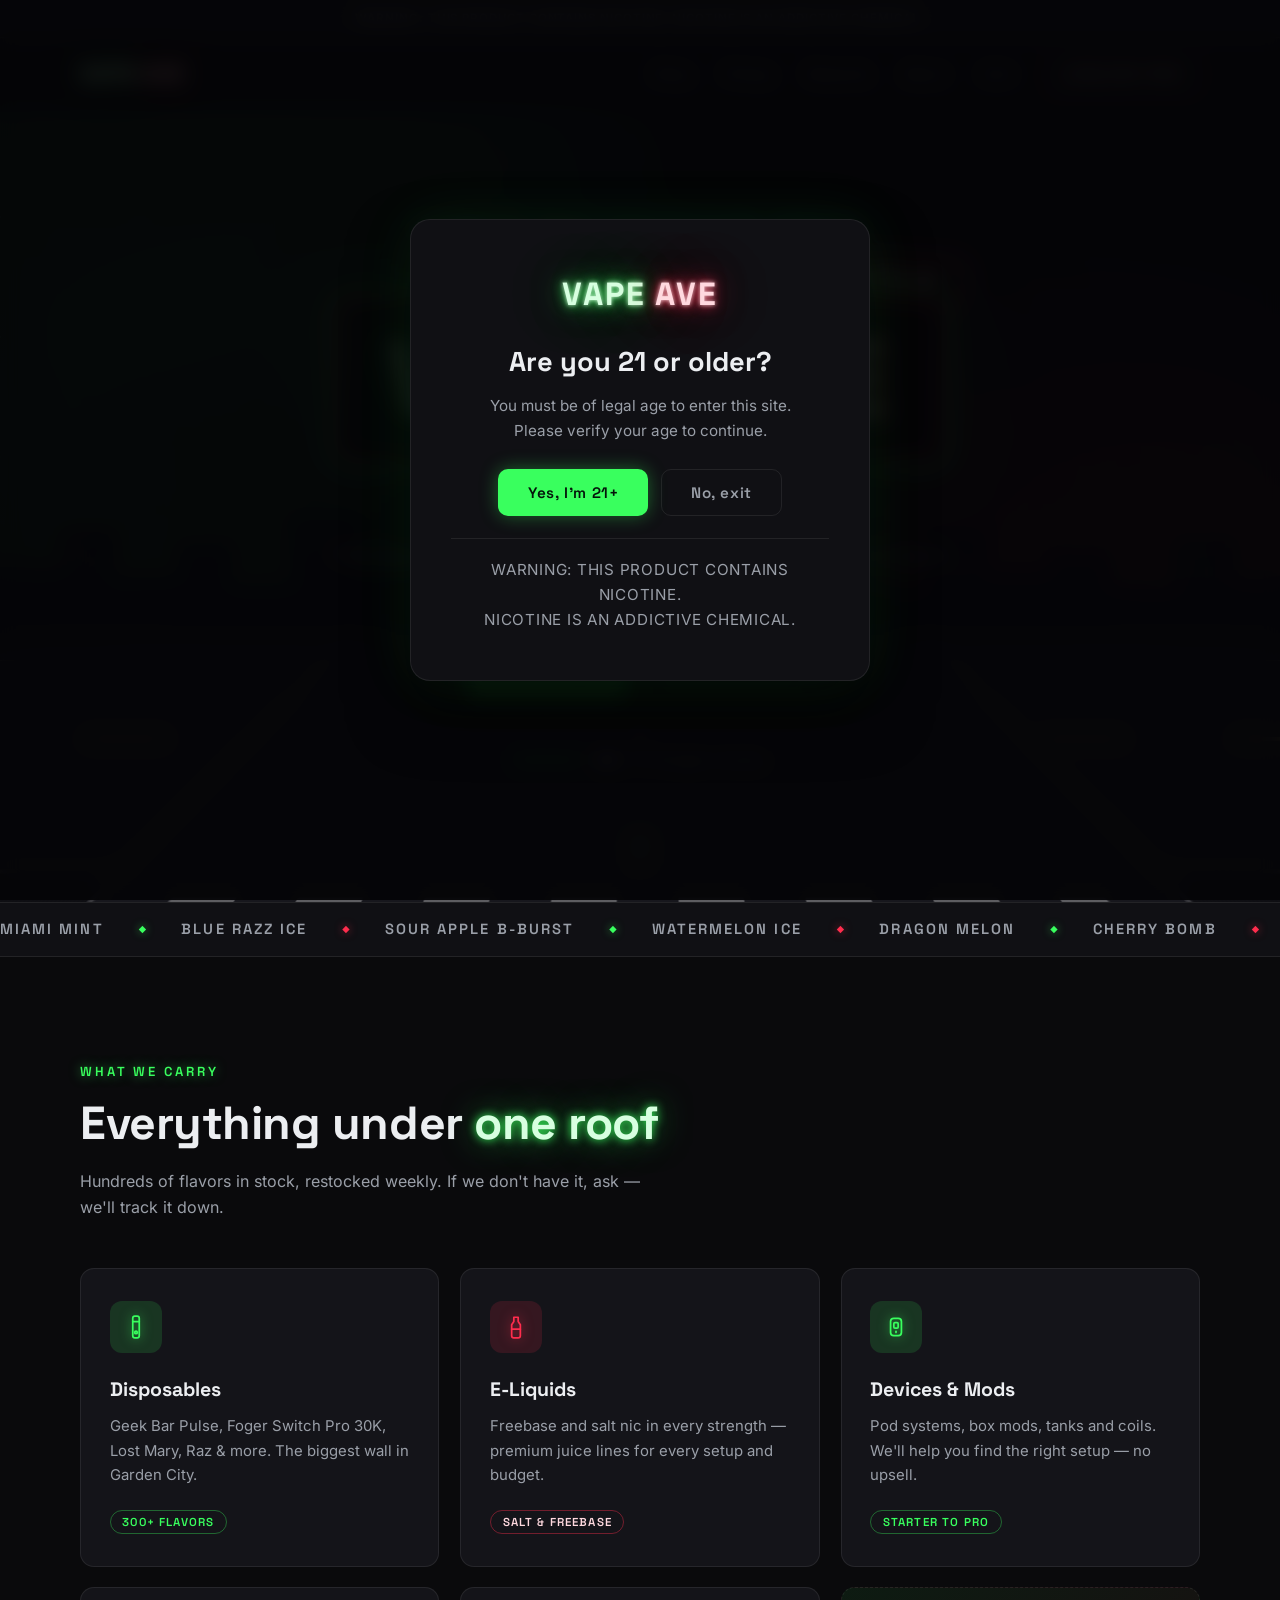
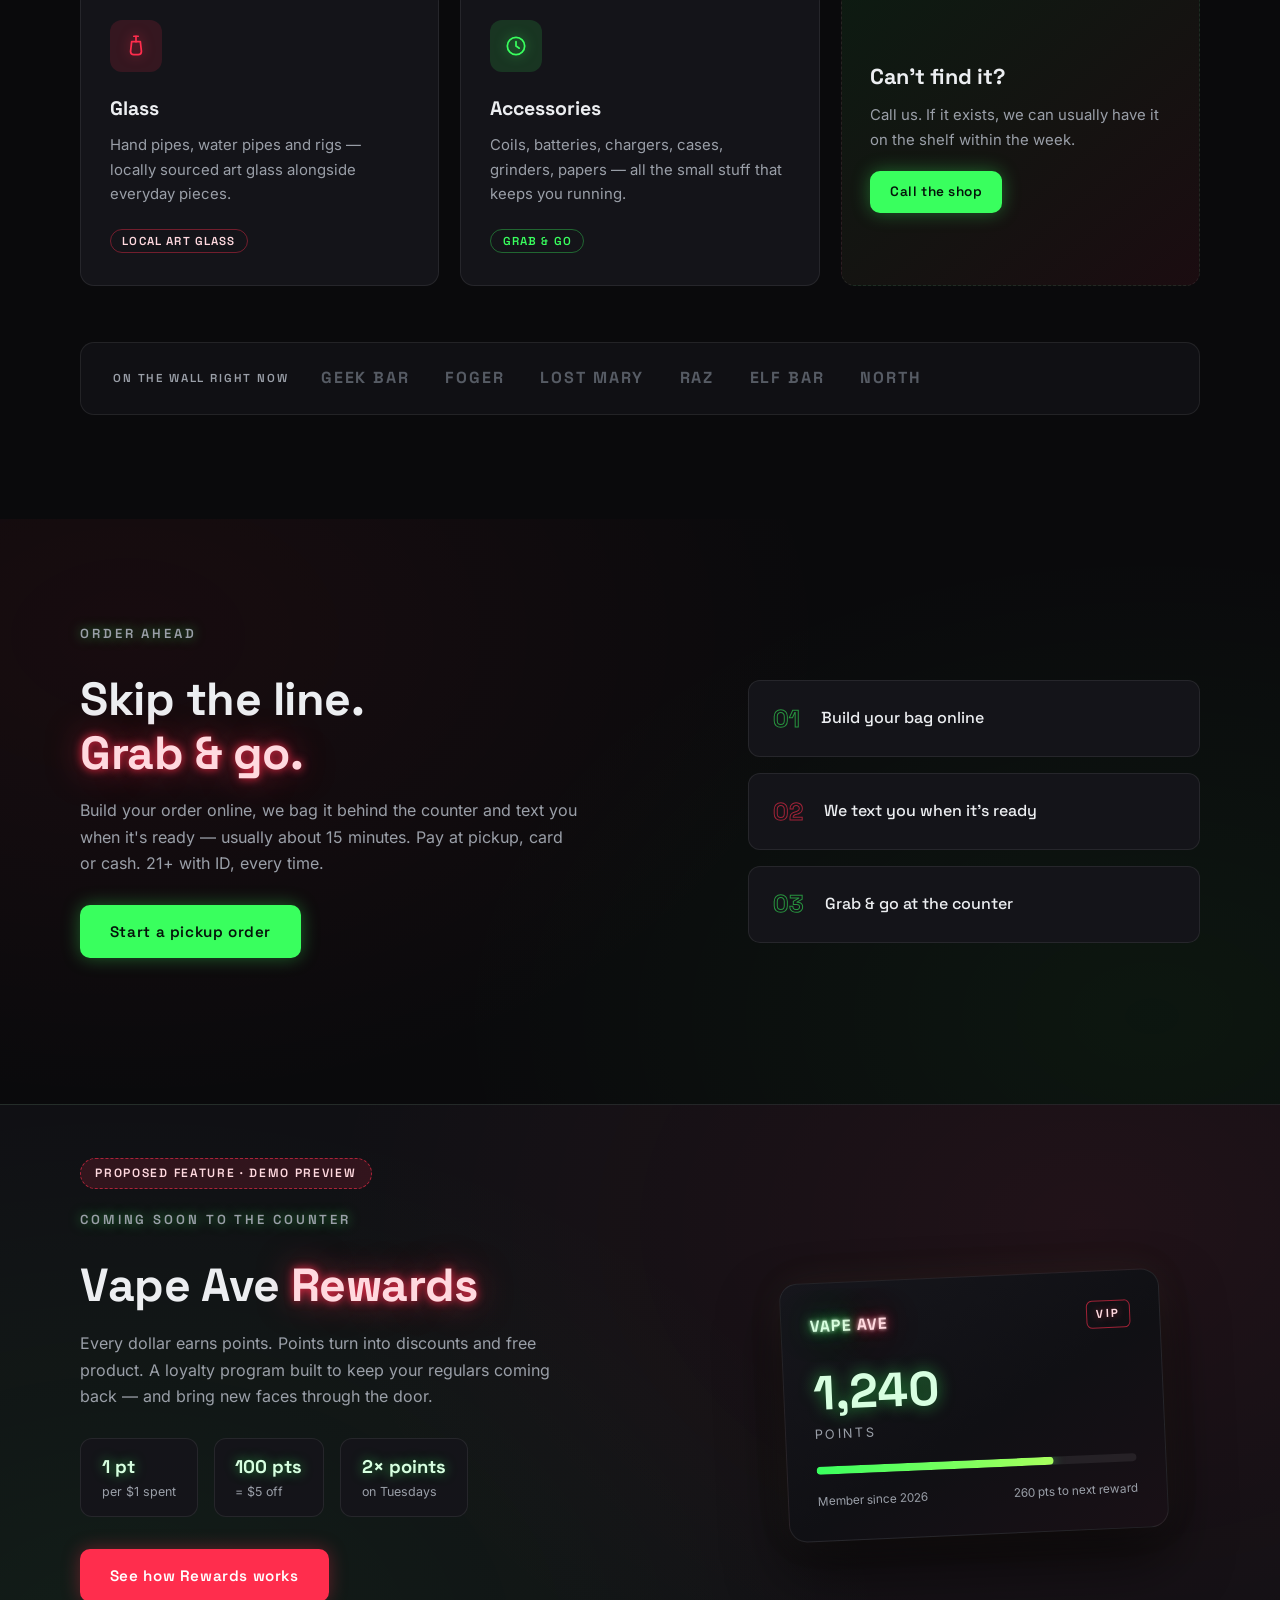
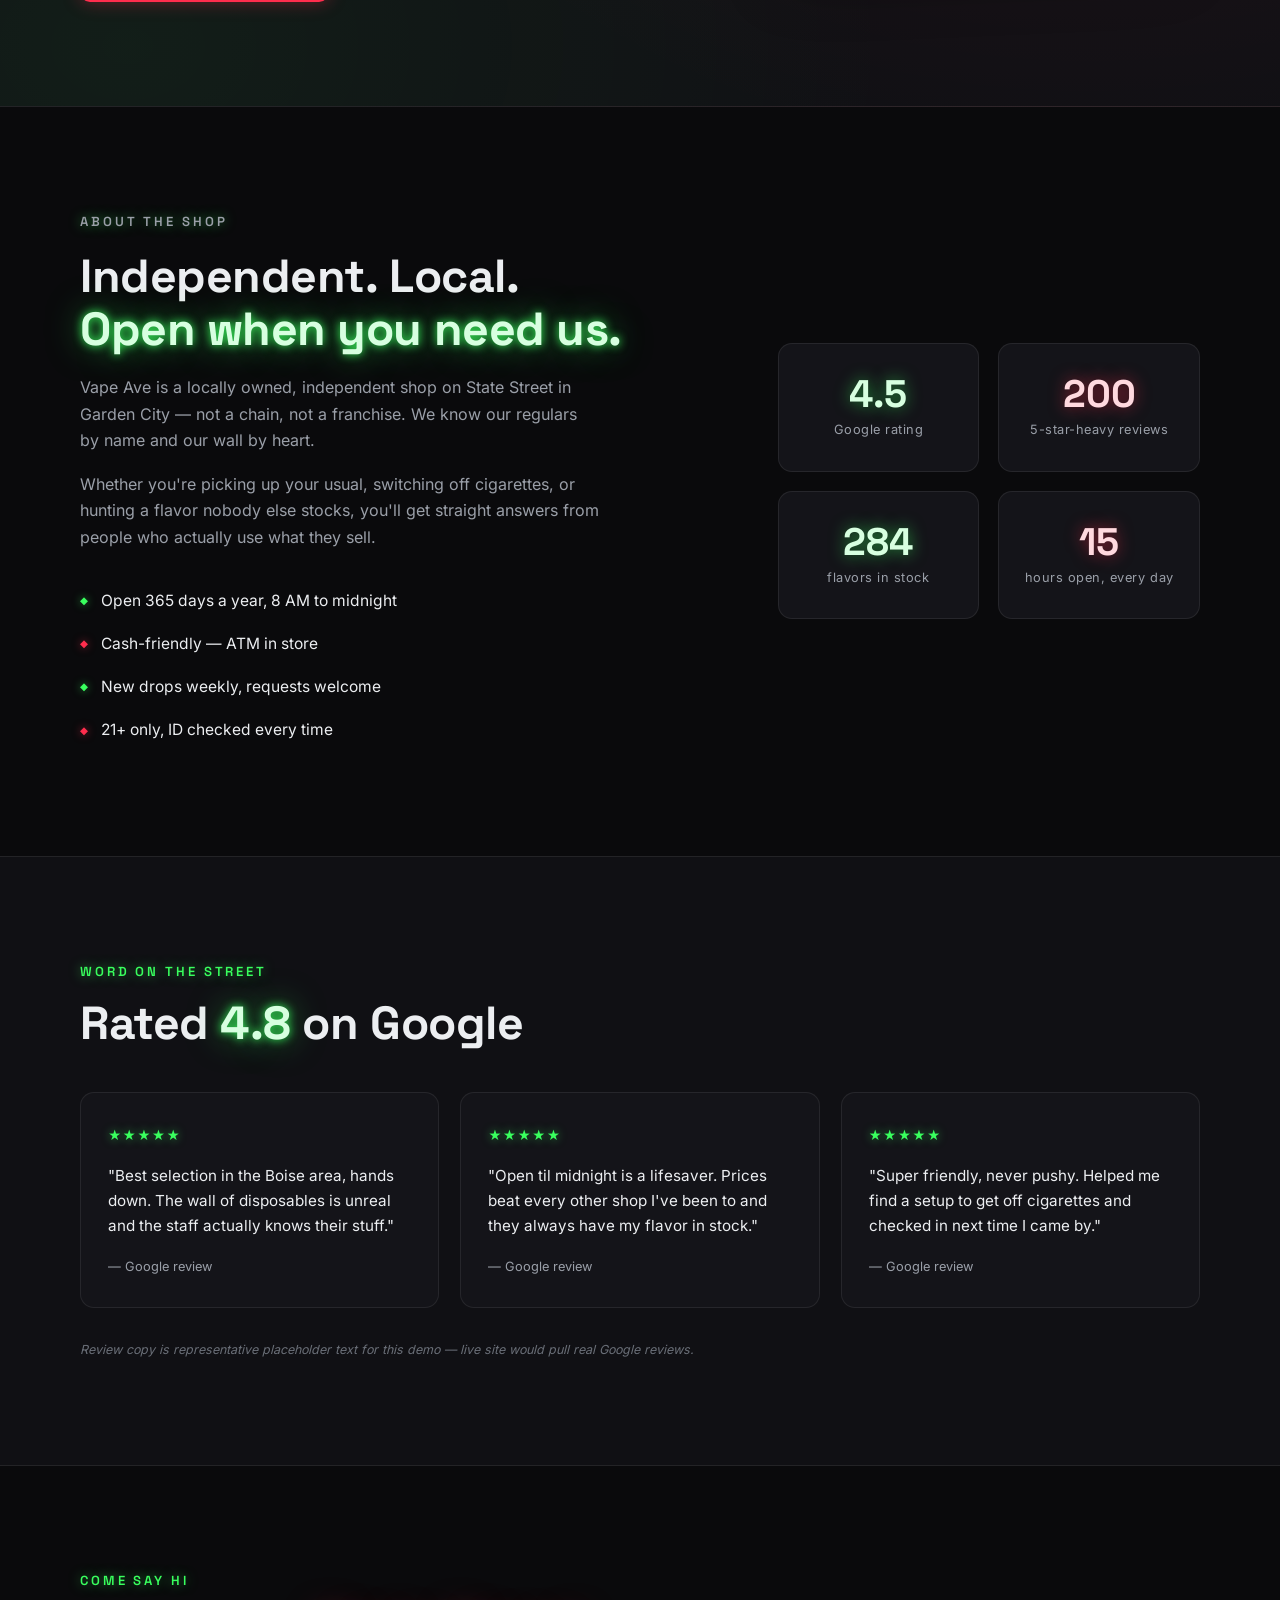
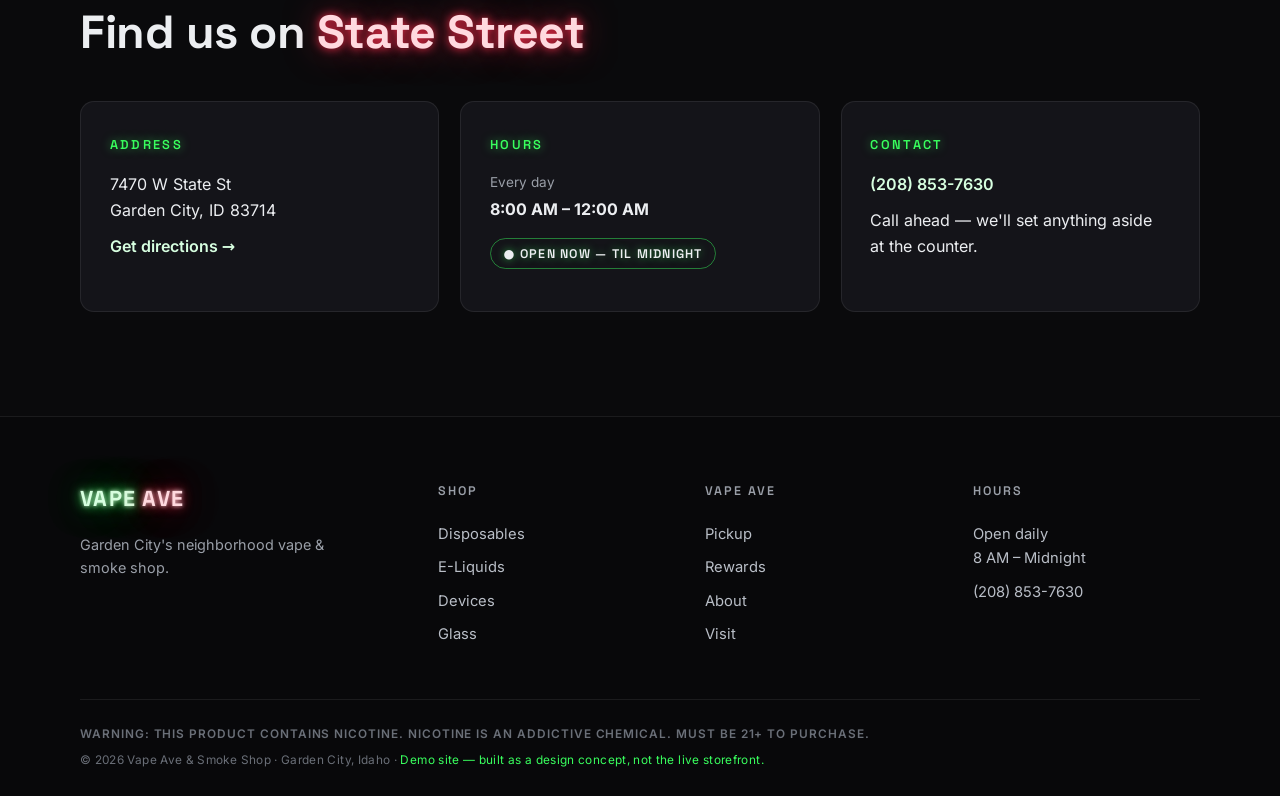
==== commit 75a6be45: "Fix mobile horizontal overflow and prevent stale-asset skew The off-canvas mobile menu (fixed inside" ====
--- a/index.html
+++ b/index.html
@@ -7,7 +7,7 @@
   <meta name="description" content="Vape Ave & Smoke Shop — Garden City's neighborhood vape shop. Disposables, e-liquids, devices, glass & more. Open daily 8 AM to midnight. 7470 W State St.">
   <link rel="preload" href="fonts/space-grotesk-var.woff2" as="font" type="font/woff2" crossorigin>
   <link rel="preload" href="fonts/inter-var.woff2" as="font" type="font/woff2" crossorigin>
-  <link rel="stylesheet" href="css/style.css">
+  <link rel="stylesheet" href="css/style.css?v=4">
   <link rel="icon" href="data:image/svg+xml,<svg xmlns='http://www.w3.org/2000/svg' viewBox='0 0 100 100'><text y='.9em' font-size='90'>💨</text></svg>">
 </head>
 <body>
@@ -377,6 +377,6 @@
     </div>
   </footer>
 
-  <script src="js/main.js"></script>
+  <script src="js/main.js?v=4"></script>
 </body>
 </html>
--- a/css/style.css
+++ b/css/style.css
@@ -49,7 +49,12 @@
 
 * { margin: 0; padding: 0; box-sizing: border-box; }
 
-html { scroll-behavior: smooth; scroll-padding-top: 90px; }
+html {
+  scroll-behavior: smooth;
+  scroll-padding-top: 90px;
+  overflow-x: hidden;
+  overflow-x: clip;
+}
 
 body {
   background: var(--bg);
@@ -59,6 +64,7 @@
   line-height: 1.65;
   -webkit-font-smoothing: antialiased;
   overflow-x: hidden;
+  overflow-x: clip;
 }
 
 img { max-width: 100%; display: block; }
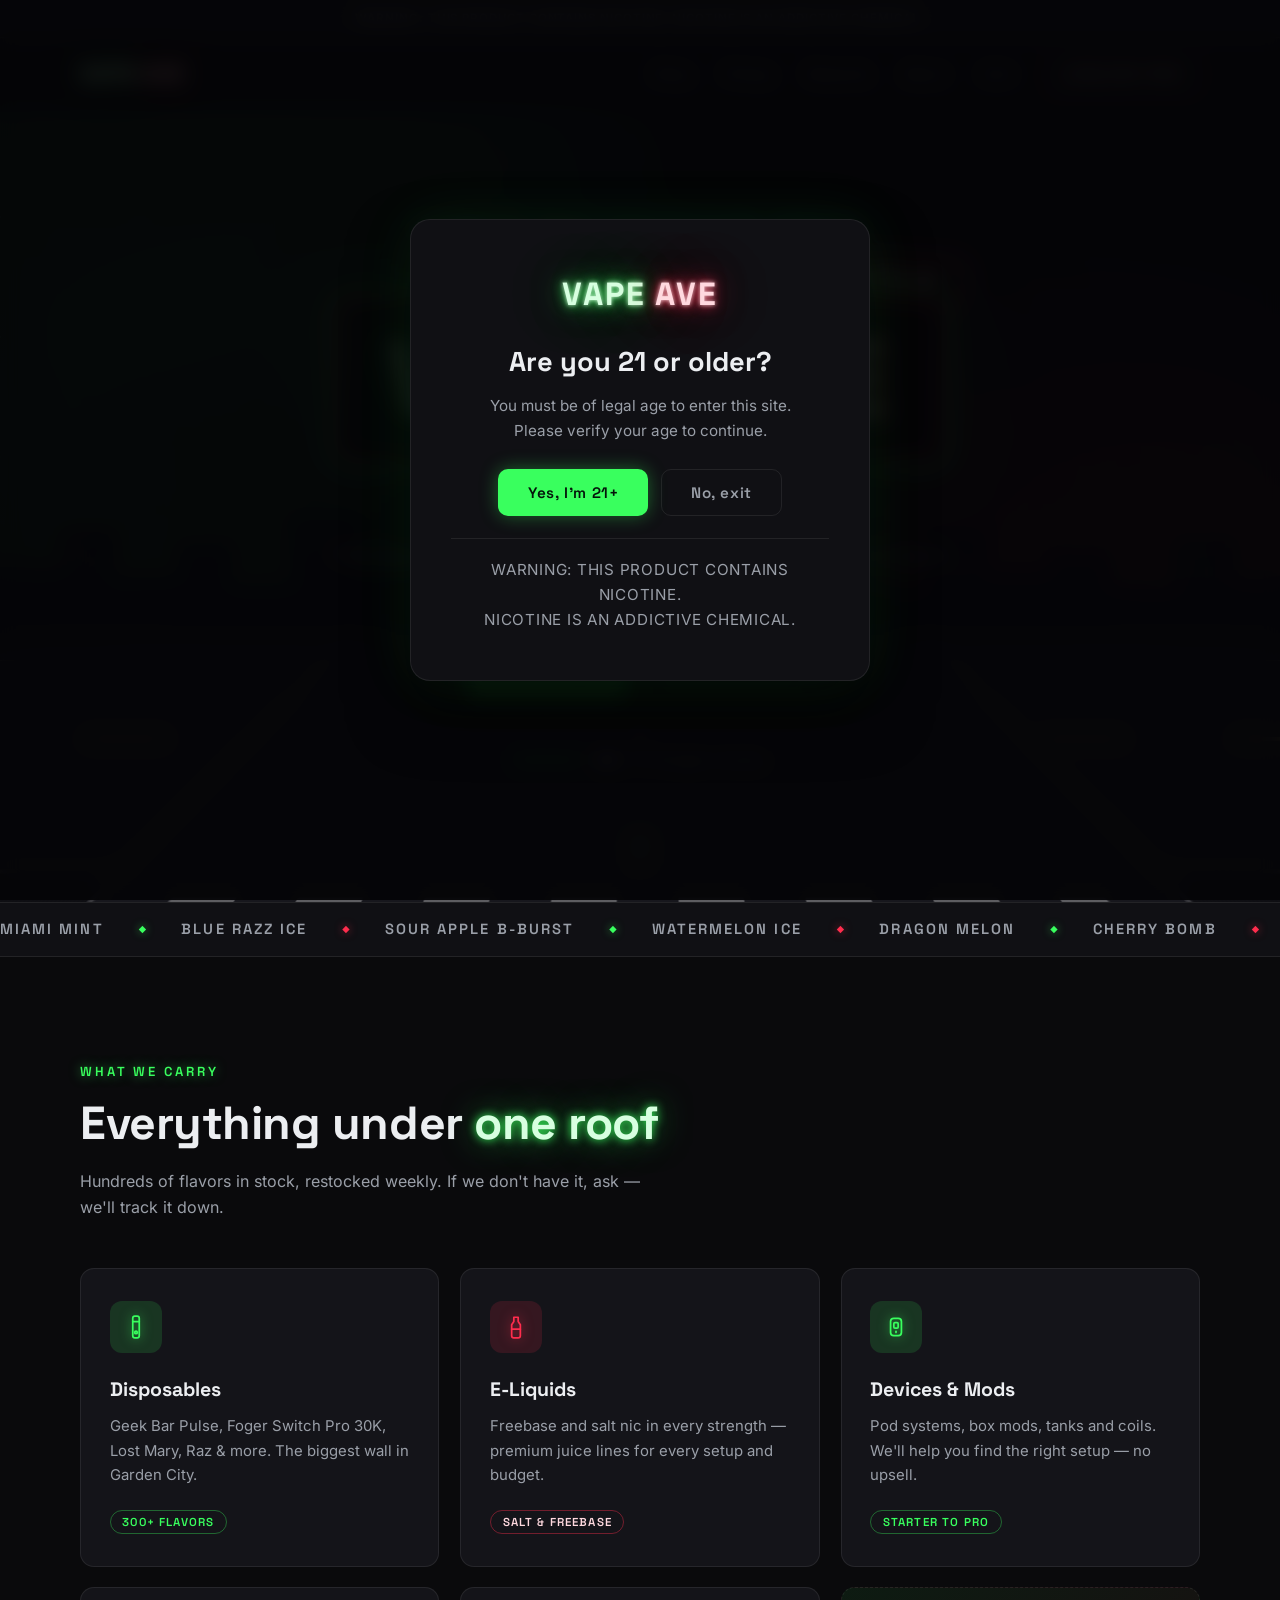
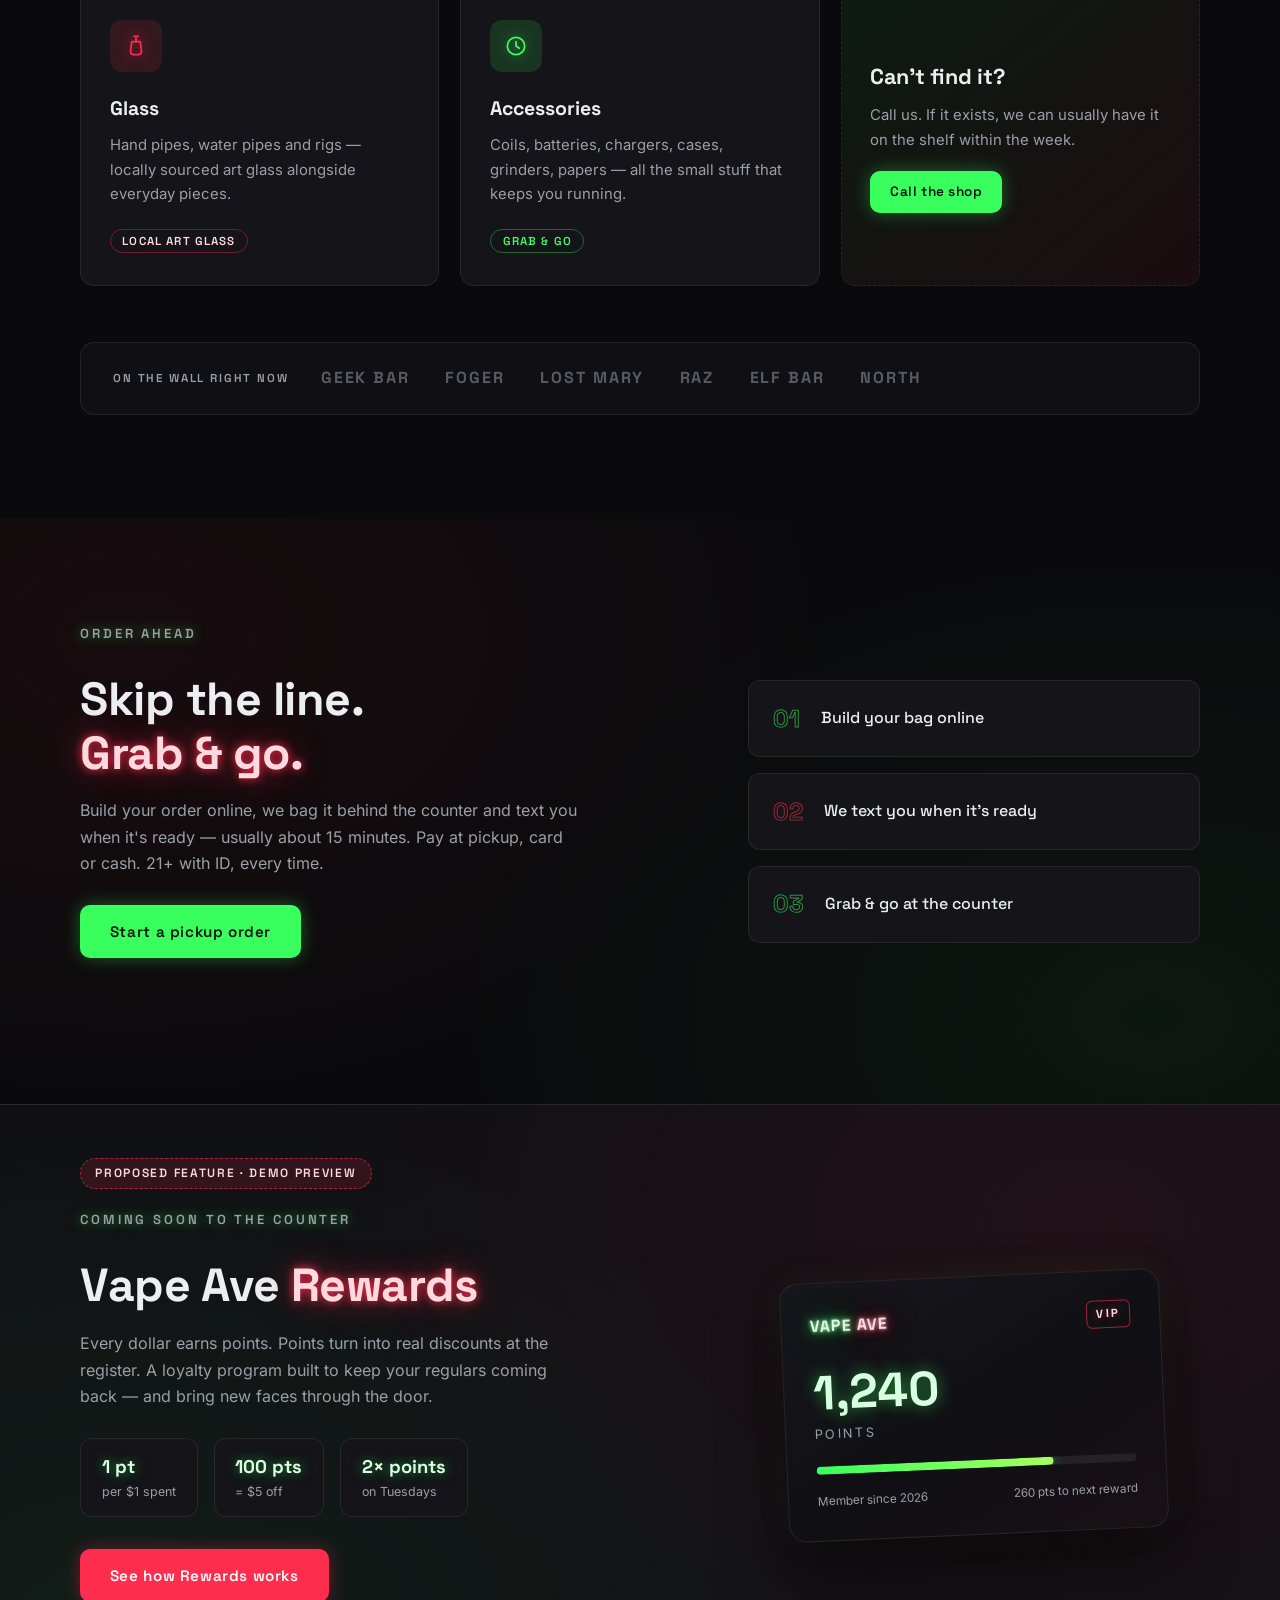
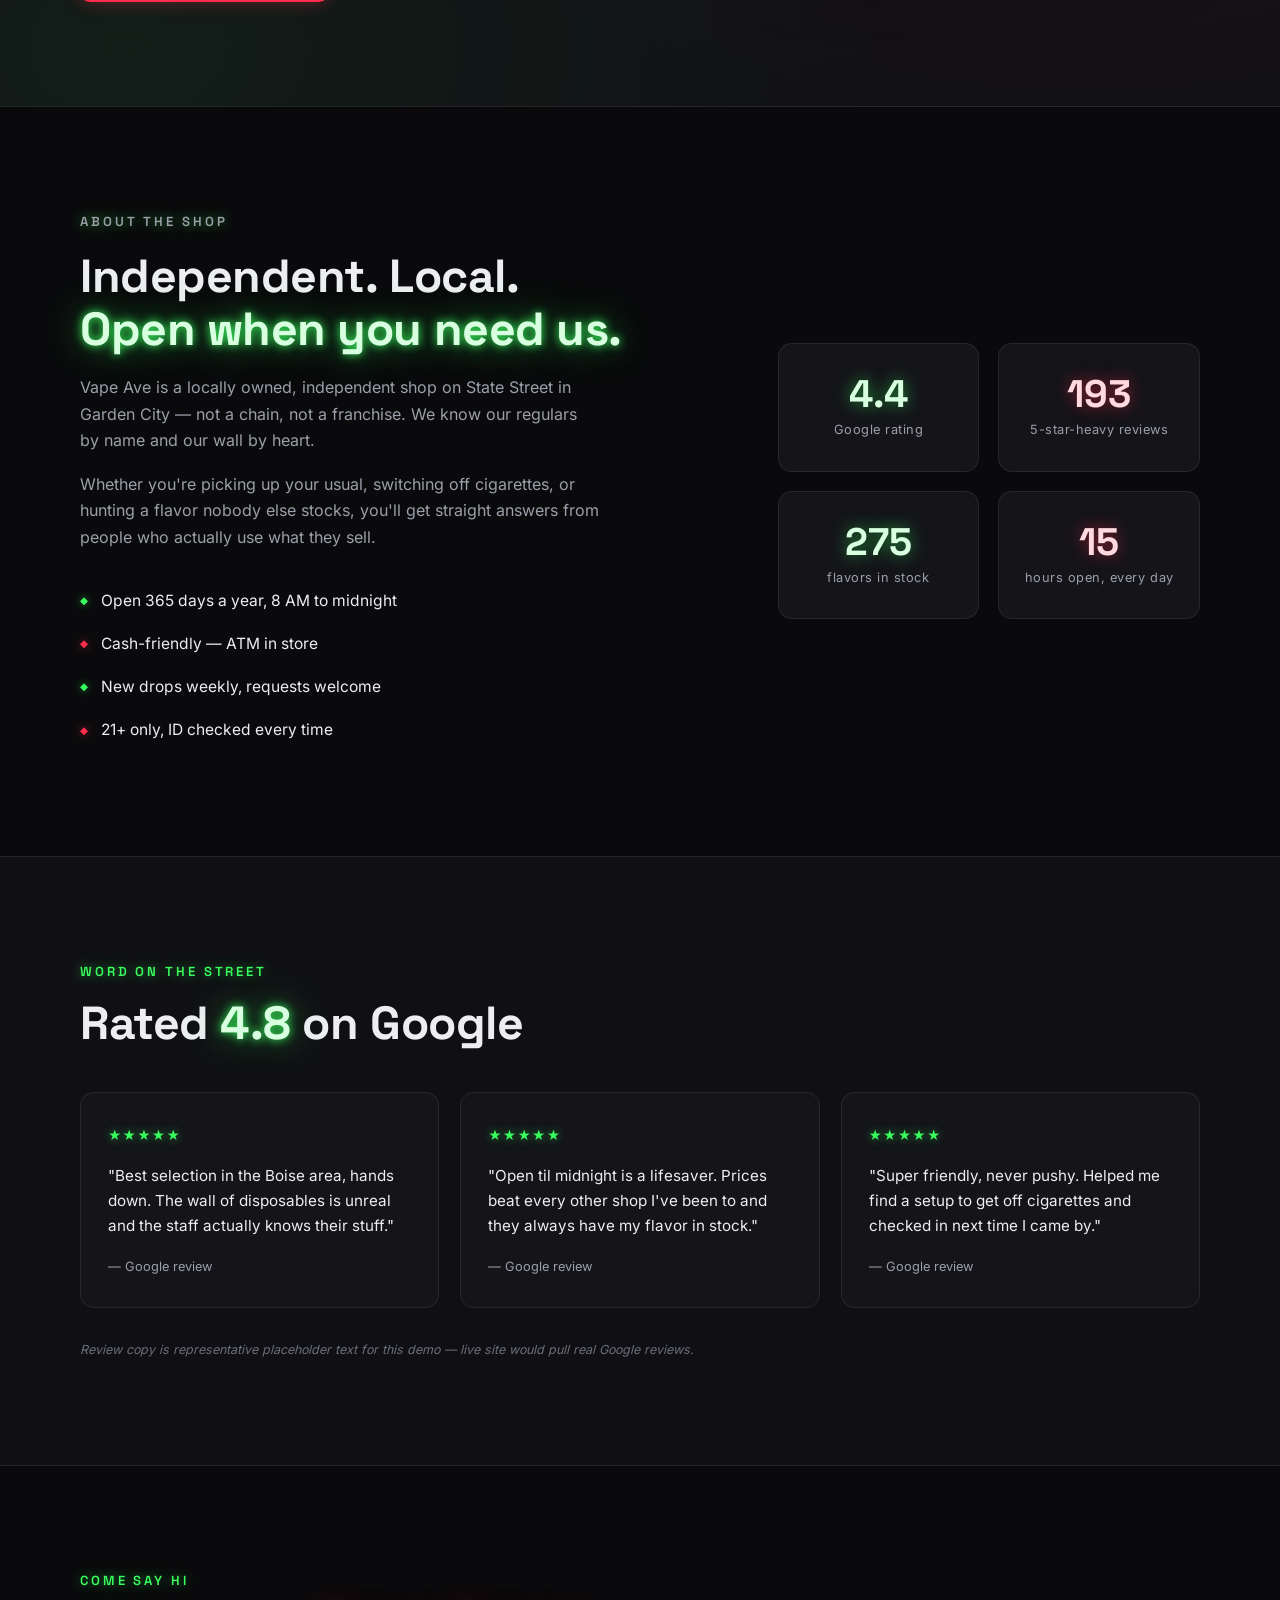
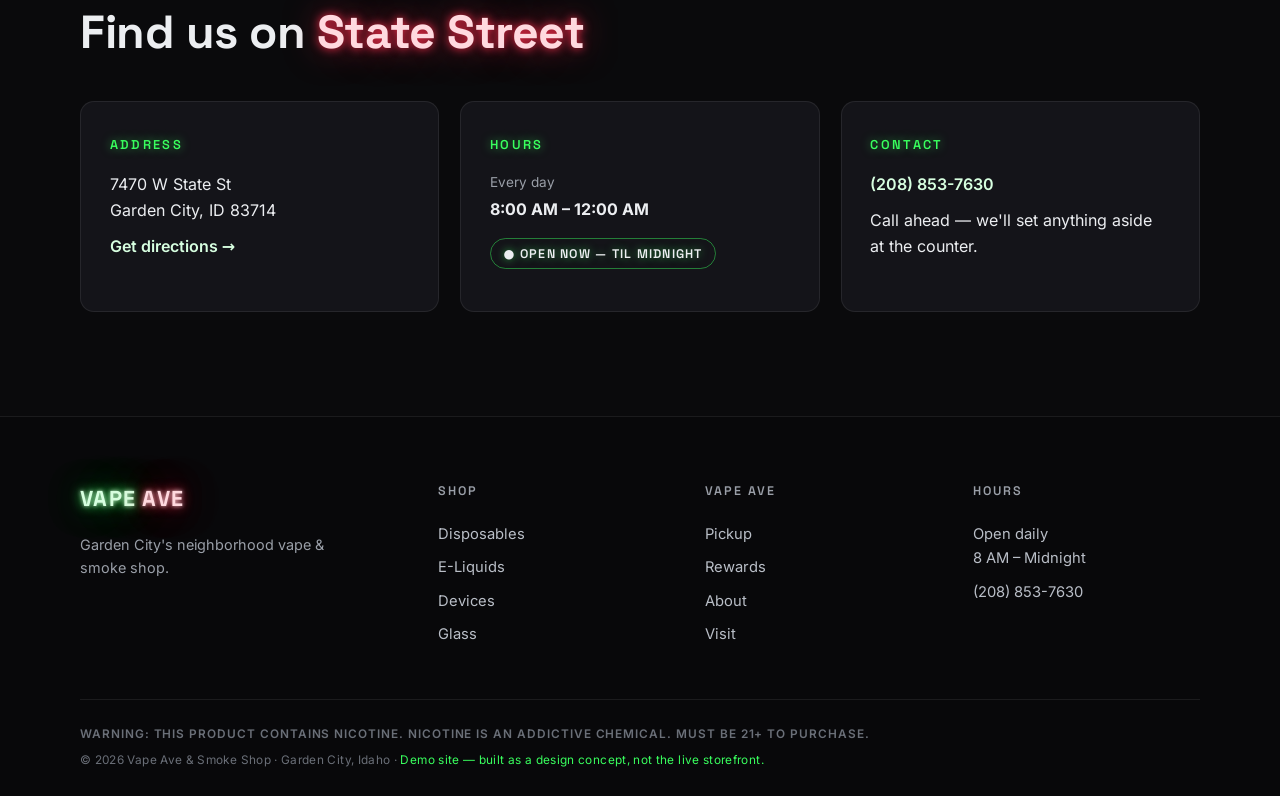
==== commit 0762a29e: "Replace free-product rewards with discount framing for compliance Nicotine products can't legally be" ====
--- a/index.html
+++ b/index.html
@@ -235,7 +235,7 @@
           <div class="rewards-banner__body">
             <p class="section__eyebrow">Coming soon to the counter</p>
             <h2 class="section__title">Vape Ave <span class="glow-red">Rewards</span></h2>
-            <p>Every dollar earns points. Points turn into discounts and free product.
+            <p>Every dollar earns points. Points turn into real discounts at the register.
             A loyalty program built to keep your regulars coming back — and bring new faces through the door.</p>
             <div class="rewards-banner__points">
               <div class="point-pill"><strong>1 pt</strong><span>per $1 spent</span></div>
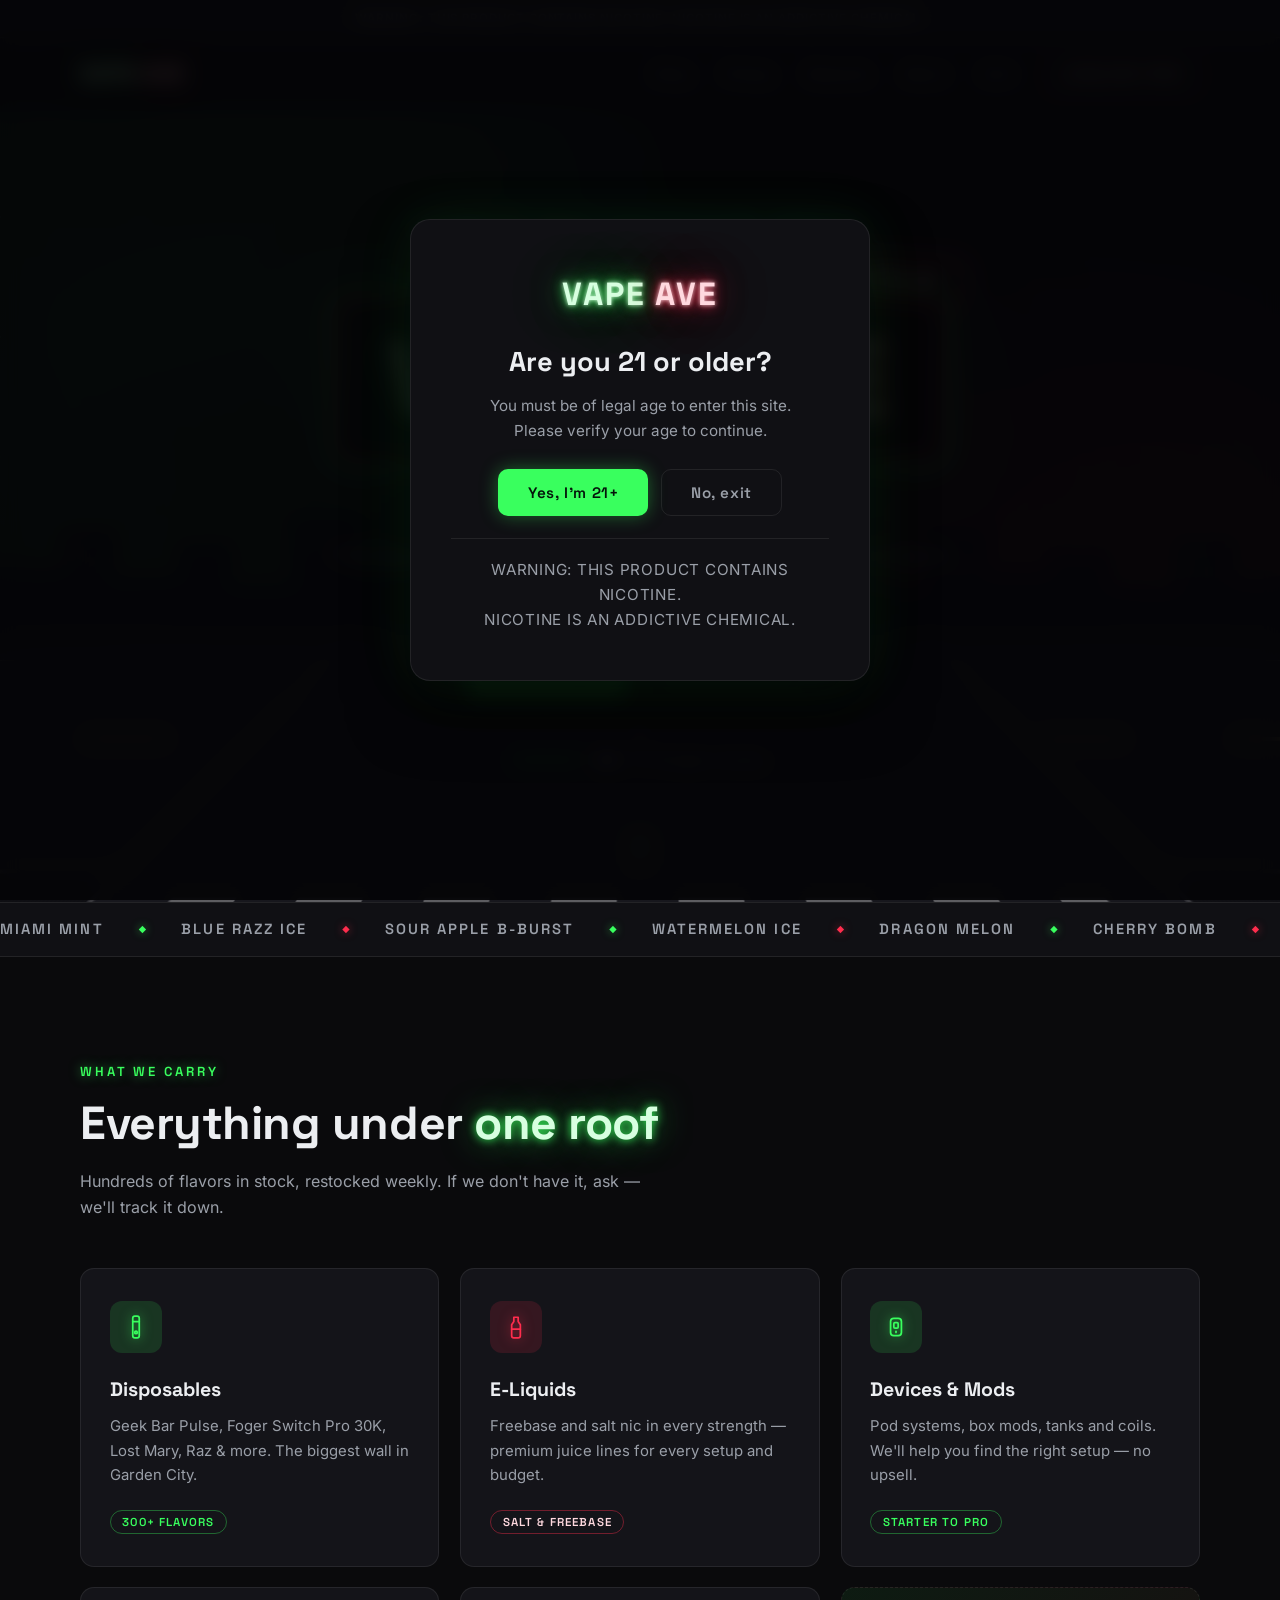
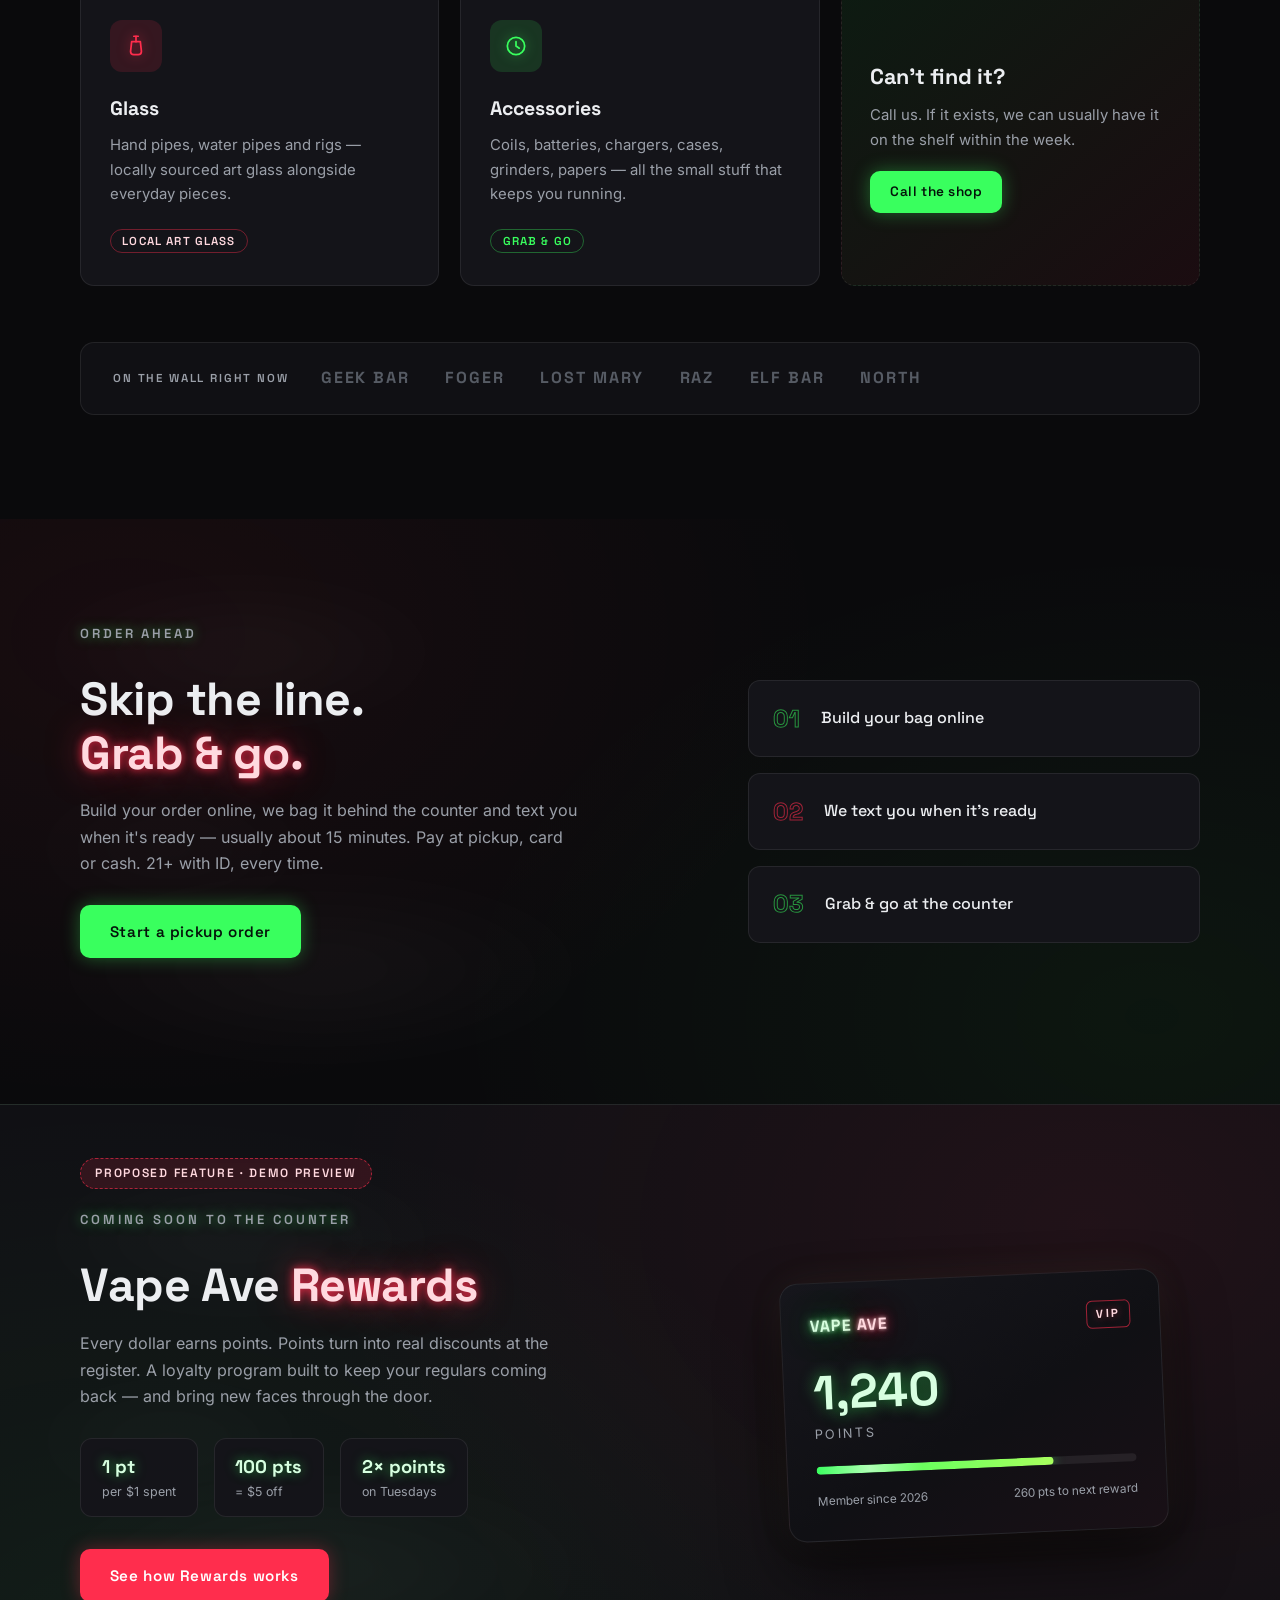
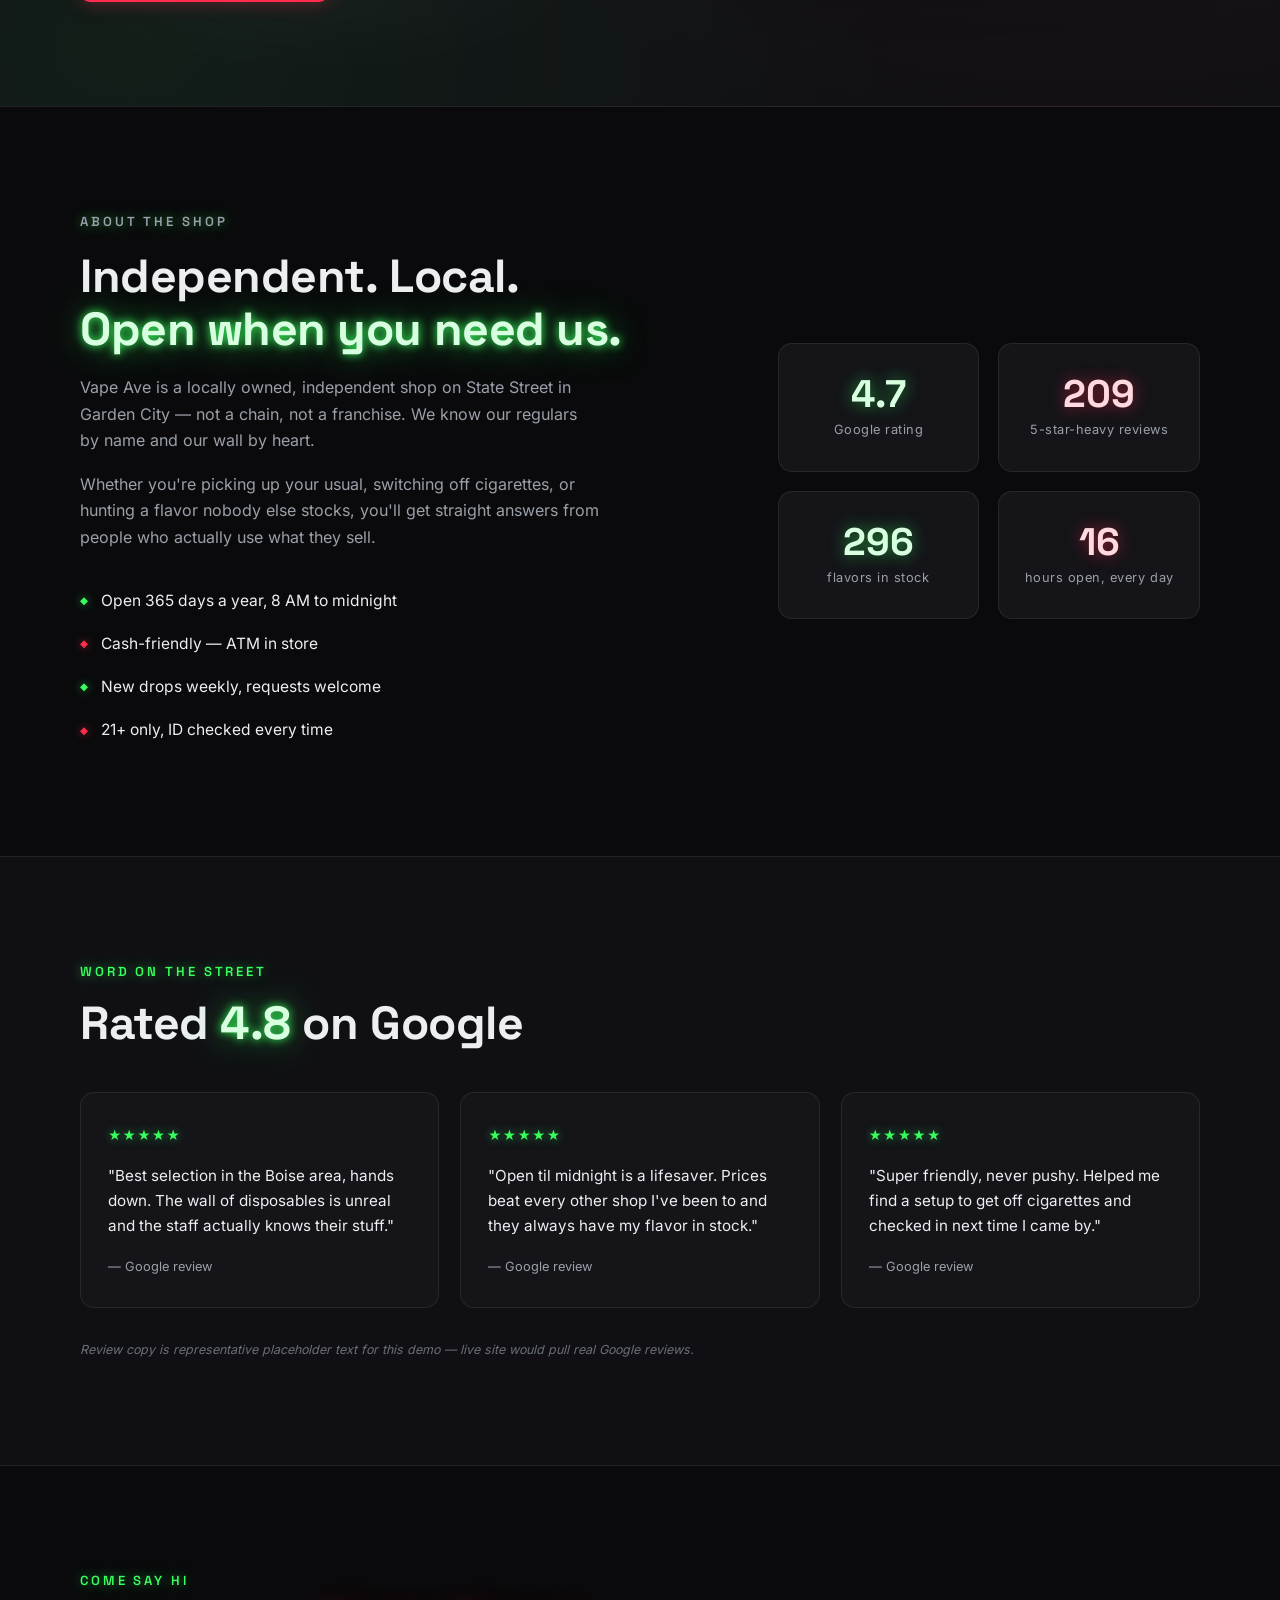
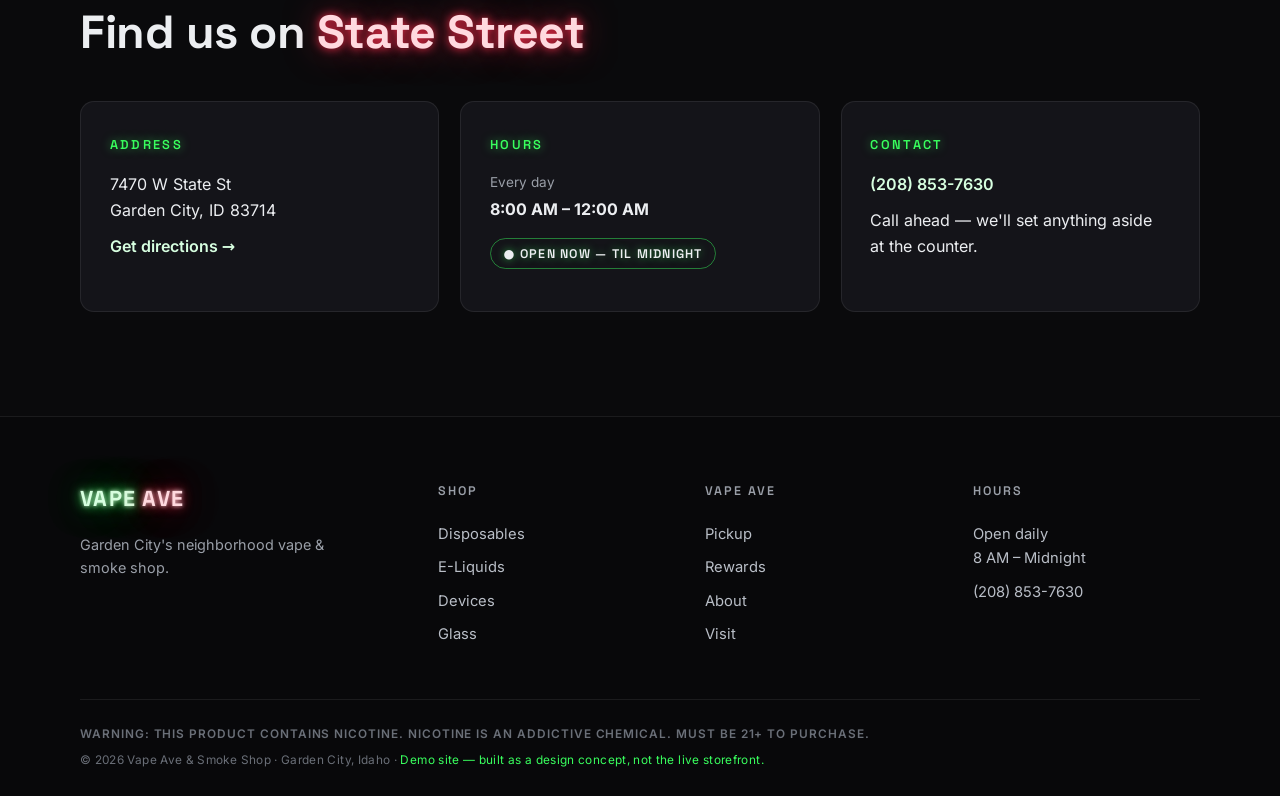
==== commit 1adcd689: "Add wind-drift clouds and ambient animation to rewards banner and icons Soft clouds now drift throug" ====
--- a/index.html
+++ b/index.html
@@ -7,7 +7,7 @@
   <meta name="description" content="Vape Ave & Smoke Shop — Garden City's neighborhood vape shop. Disposables, e-liquids, devices, glass & more. Open daily 8 AM to midnight. 7470 W State St.">
   <link rel="preload" href="fonts/space-grotesk-var.woff2" as="font" type="font/woff2" crossorigin>
   <link rel="preload" href="fonts/inter-var.woff2" as="font" type="font/woff2" crossorigin>
-  <link rel="stylesheet" href="css/style.css?v=4">
+  <link rel="stylesheet" href="css/style.css?v=5">
   <link rel="icon" href="data:image/svg+xml,<svg xmlns='http://www.w3.org/2000/svg' viewBox='0 0 100 100'><text y='.9em' font-size='90'>💨</text></svg>">
 </head>
 <body>
@@ -207,6 +207,7 @@
 
     <!-- ============ PICKUP TEASER ============ -->
     <section class="section section--pickup" id="pickup">
+      <div class="section-clouds" aria-hidden="true"><i></i><i></i><i></i></div>
       <div class="container">
         <div class="pickup-teaser">
           <div class="pickup-teaser__text">
@@ -229,6 +230,7 @@
 
     <!-- ============ REWARDS TEASER ============ -->
     <section class="section section--rewards" id="rewards">
+      <div class="section-clouds" aria-hidden="true"><i></i><i></i><i></i></div>
       <div class="container">
         <div class="rewards-banner reveal">
           <div class="rewards-banner__badge">Proposed feature &middot; Demo preview</div>
--- a/css/style.css
+++ b/css/style.css
@@ -321,6 +321,19 @@
   .street__main::before,
   .trail,
   .sign--cross,
+  .section-clouds i,
+  .point-pill,
+  .rewards-banner__badge,
+  .concept-badge,
+  .loyalty-card::after,
+  .loyalty-card__points em,
+  .loyalty-card__bar i::after,
+  .loyalty-card__tier,
+  .cat-card__icon,
+  .product__icon,
+  .perk h4 span,
+  .about__list i,
+  .pickup-note i,
   .btn::before { animation: none !important; }
   .trail { display: none; }
   .hero__vapor { display: none; }
@@ -1036,10 +1049,48 @@
   50% { opacity: 1; }
 }
 
+/* Diamond accents pulse everywhere they appear */
+.perk h4 span,
+.about__list i,
+.pickup-note i {
+  animation: diamondPulse 3.2s ease-in-out infinite;
+}
+
+.perk:nth-child(2) h4 span,
+.about__list li:nth-child(even) i,
+.pickup-note:nth-child(2) i { animation-delay: -1.6s; }
+
 @keyframes tickerScroll {
   from { transform: translateX(0); }
   to { transform: translateX(-50%); }
 }
+
+/* ==========================================================================
+   SECTION CLOUDS — soft clouds drifting through featured sections
+   ========================================================================== */
+
+.section--rewards, .section--pickup, .section--join, .section--menu {
+  position: relative;
+  overflow: hidden;
+}
+
+.section-clouds {
+  position: absolute;
+  inset: 0;
+  pointer-events: none;
+}
+
+.section-clouds i {
+  position: absolute;
+  border-radius: 50%;
+  background: radial-gradient(ellipse at center, rgba(255, 255, 255, 0.9), transparent 65%);
+  opacity: 0.04;
+  filter: blur(30px);
+}
+
+.section-clouds i:nth-child(1) { width: 480px; height: 150px; top: 10%; animation: cloudDrift 58s linear -12s infinite; }
+.section-clouds i:nth-child(2) { width: 640px; height: 200px; bottom: 6%; animation: cloudDrift 76s linear -44s infinite reverse; }
+.section-clouds i:nth-child(3) { width: 340px; height: 120px; top: 46%; opacity: 0.03; animation: cloudDrift 66s linear -28s infinite; }
 
 /* ==========================================================================
    SECTIONS
@@ -1116,6 +1167,18 @@
   align-items: center;
   justify-content: center;
   margin-bottom: 1.3rem;
+  animation: iconBob 6s ease-in-out infinite;
+}
+
+/* Stagger the bob so the grid ripples instead of marching in step */
+.cat-card:nth-child(2) .cat-card__icon { animation-delay: -1.2s; }
+.cat-card:nth-child(3) .cat-card__icon { animation-delay: -2.4s; }
+.cat-card:nth-child(4) .cat-card__icon { animation-delay: -3.6s; }
+.cat-card:nth-child(5) .cat-card__icon { animation-delay: -4.8s; }
+
+@keyframes iconBob {
+  0%, 100% { transform: translateY(0); }
+  50% { transform: translateY(-5px); }
 }
 
 .cat-card:nth-child(even) .cat-card__icon { background: var(--red-faint); }
@@ -1129,6 +1192,17 @@
   stroke-linecap: round;
   stroke-linejoin: round;
   filter: drop-shadow(0 0 6px var(--green-soft));
+  transition: transform 0.35s var(--ease), filter 0.35s;
+}
+
+/* Icon pops and brightens when its card is hovered */
+.cat-card:hover .cat-card__icon svg {
+  transform: scale(1.18) rotate(-5deg);
+  filter: drop-shadow(0 0 12px var(--green));
+}
+
+.cat-card:nth-child(even):hover .cat-card__icon svg {
+  filter: drop-shadow(0 0 12px var(--red));
 }
 
 .cat-card:nth-child(even) .cat-card__icon svg {
@@ -1278,6 +1352,26 @@
 }
 
 .point-pill span { font-size: 0.78rem; color: var(--text-dim); }
+
+/* Pills bob gently, offset like things caught in the same breeze */
+.point-pill { animation: pillBob 5.5s ease-in-out infinite; }
+.point-pill:nth-child(2) { animation-delay: -1.8s; }
+.point-pill:nth-child(3) { animation-delay: -3.6s; }
+
+@keyframes pillBob {
+  0%, 100% { transform: translateY(0); }
+  50% { transform: translateY(-6px); }
+}
+
+/* Rewards badge breathes */
+.rewards-banner__badge, .concept-badge {
+  animation: badgeBreathe 4.5s ease-in-out infinite;
+}
+
+@keyframes badgeBreathe {
+  0%, 100% { box-shadow: 0 0 0 rgba(255, 45, 77, 0); }
+  50% { box-shadow: 0 0 18px rgba(255, 45, 77, 0.25); }
+}
 
 /* Loyalty card mock — floats gently, as if riding a cloud */
 .rewards-banner__card { animation: cardFloat 6.5s ease-in-out infinite; }
@@ -1310,6 +1404,30 @@
     0 0 60px rgba(255, 45, 77, 0.08);
 }
 
+/* Glossy sheen sweeps across the card every few seconds */
+.loyalty-card { position: relative; overflow: hidden; }
+
+.loyalty-card::after {
+  content: "";
+  position: absolute;
+  top: -60%;
+  bottom: -60%;
+  left: -70%;
+  width: 45%;
+  background: linear-gradient(105deg,
+    transparent, rgba(255, 255, 255, 0.05) 40%,
+    rgba(255, 255, 255, 0.11) 50%,
+    rgba(255, 255, 255, 0.05) 60%, transparent);
+  transform: rotate(10deg);
+  animation: cardSheen 7s ease-in-out infinite;
+  pointer-events: none;
+}
+
+@keyframes cardSheen {
+  0%, 55% { left: -70%; }
+  100% { left: 170%; }
+}
+
 .loyalty-card__top {
   display: flex;
   justify-content: space-between;
@@ -1337,6 +1455,12 @@
   color: #d7ffe0;
   text-shadow: 0 0 16px var(--green-soft);
   line-height: 1;
+  animation: pointsGlow 4s ease-in-out infinite;
+}
+
+@keyframes pointsGlow {
+  0%, 100% { text-shadow: 0 0 16px var(--green-soft); }
+  50% { text-shadow: 0 0 26px var(--green), 0 0 50px var(--green-soft); }
 }
 
 .loyalty-card__points span {
@@ -1362,6 +1486,31 @@
   border-radius: 6px;
   background: linear-gradient(90deg, var(--green), #a8ff5e);
   box-shadow: 0 0 12px var(--green-soft);
+  position: relative;
+  overflow: hidden;
+}
+
+/* Shimmer runs along the progress fill */
+.loyalty-card__bar i::after {
+  content: "";
+  position: absolute;
+  inset: 0;
+  width: 45%;
+  background: linear-gradient(90deg, transparent, rgba(255, 255, 255, 0.55), transparent);
+  animation: barShimmer 3s ease-in-out infinite;
+}
+
+@keyframes barShimmer {
+  0%, 30% { transform: translateX(-130%); }
+  100% { transform: translateX(330%); }
+}
+
+/* VIP chip pulses softly */
+.loyalty-card__tier { animation: tierPulse 3.8s ease-in-out infinite; }
+
+@keyframes tierPulse {
+  0%, 100% { box-shadow: 0 0 0 rgba(255, 45, 77, 0); }
+  50% { box-shadow: 0 0 14px rgba(255, 45, 77, 0.45); }
 }
 
 .loyalty-card__bottom {
@@ -1864,6 +2013,11 @@
   margin-bottom: 1.1rem;
 }
 
+.product__icon { animation: iconBob 6s ease-in-out infinite; }
+.product:nth-child(2n) .product__icon { animation-delay: -1.6s; }
+.product:nth-child(3n) .product__icon { animation-delay: -3.2s; }
+.product:nth-child(4n) .product__icon { animation-delay: -4.4s; }
+
 .product__icon svg {
   width: 23px;
   height: 23px;
@@ -1873,6 +2027,17 @@
   stroke-linecap: round;
   stroke-linejoin: round;
   filter: drop-shadow(0 0 6px var(--green-soft));
+  transition: transform 0.35s var(--ease), filter 0.35s;
+}
+
+.product:hover .product__icon svg {
+  transform: scale(1.18) rotate(-5deg);
+  filter: drop-shadow(0 0 12px var(--green));
+}
+
+.product:hover .product__icon--eliquids svg,
+.product:hover .product__icon--glass svg {
+  filter: drop-shadow(0 0 12px var(--red));
 }
 
 .product__icon--eliquids, .product__icon--glass { background: var(--red-faint); }
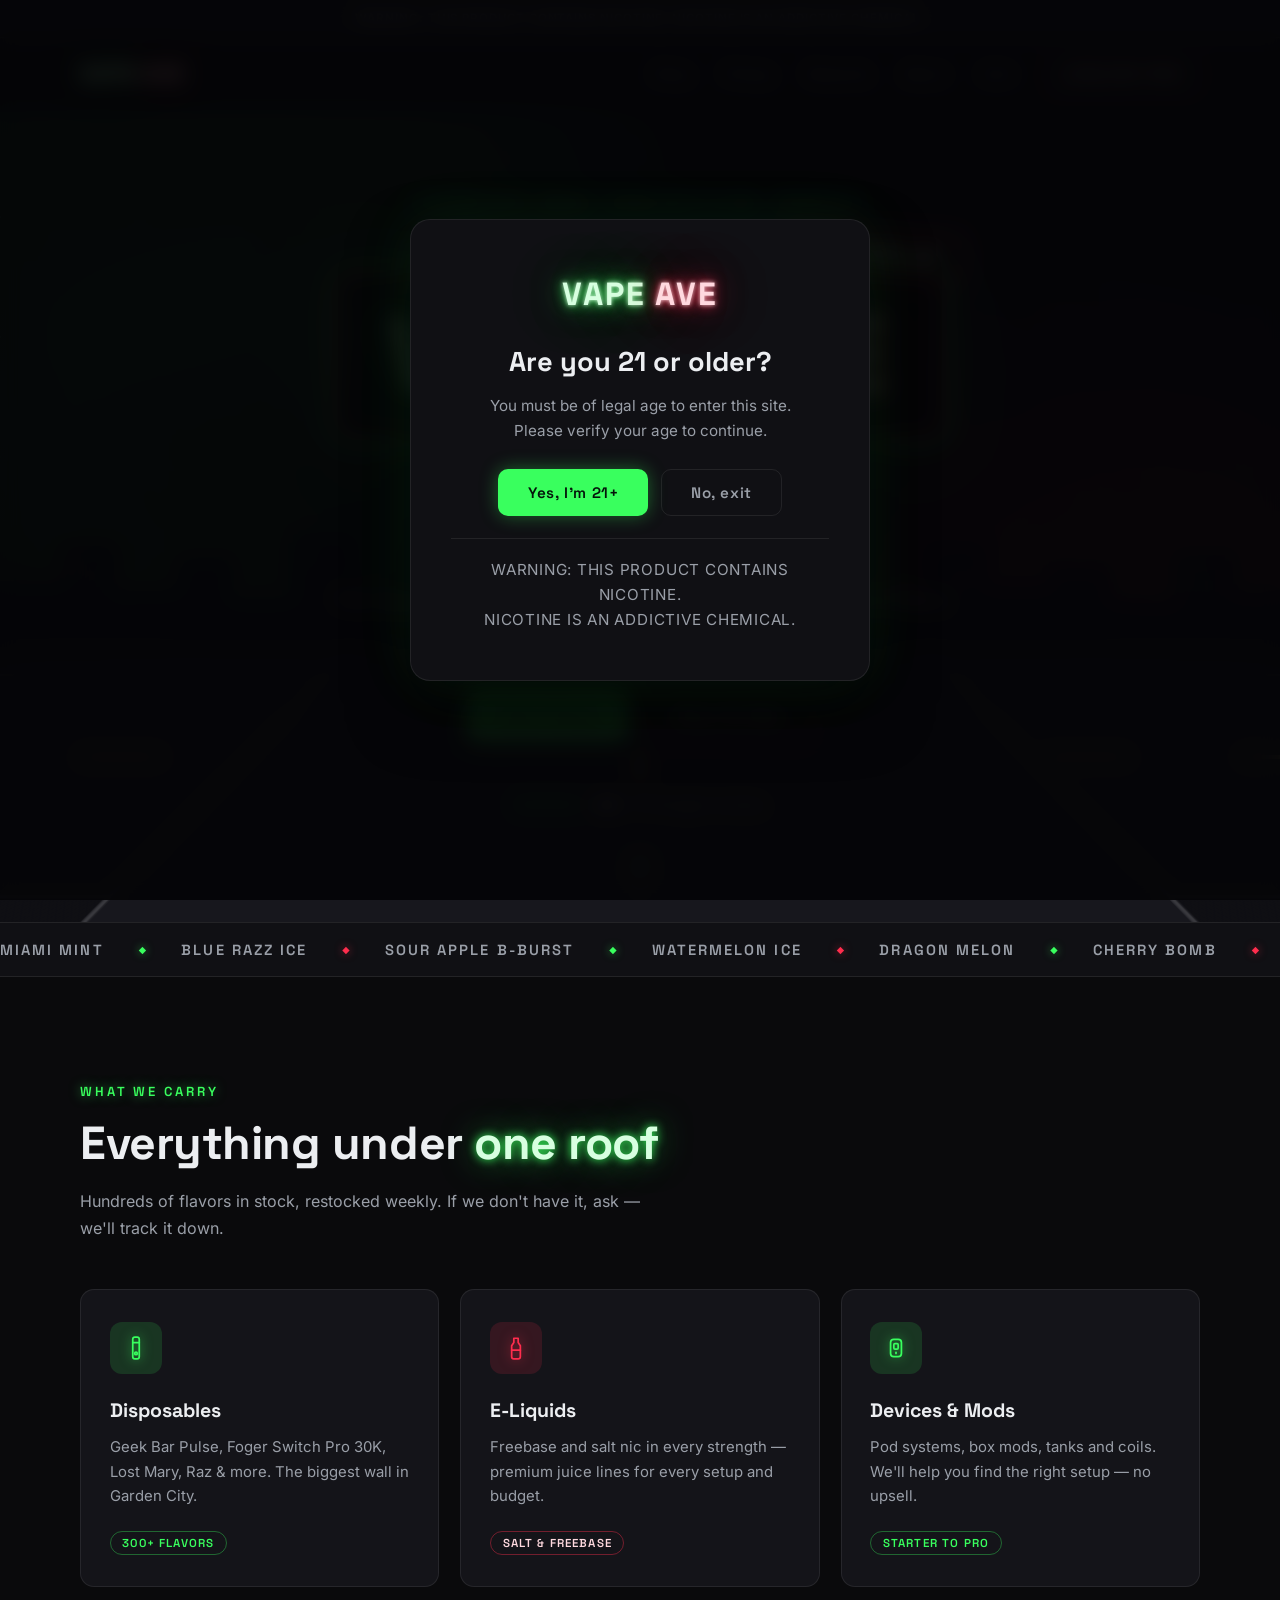
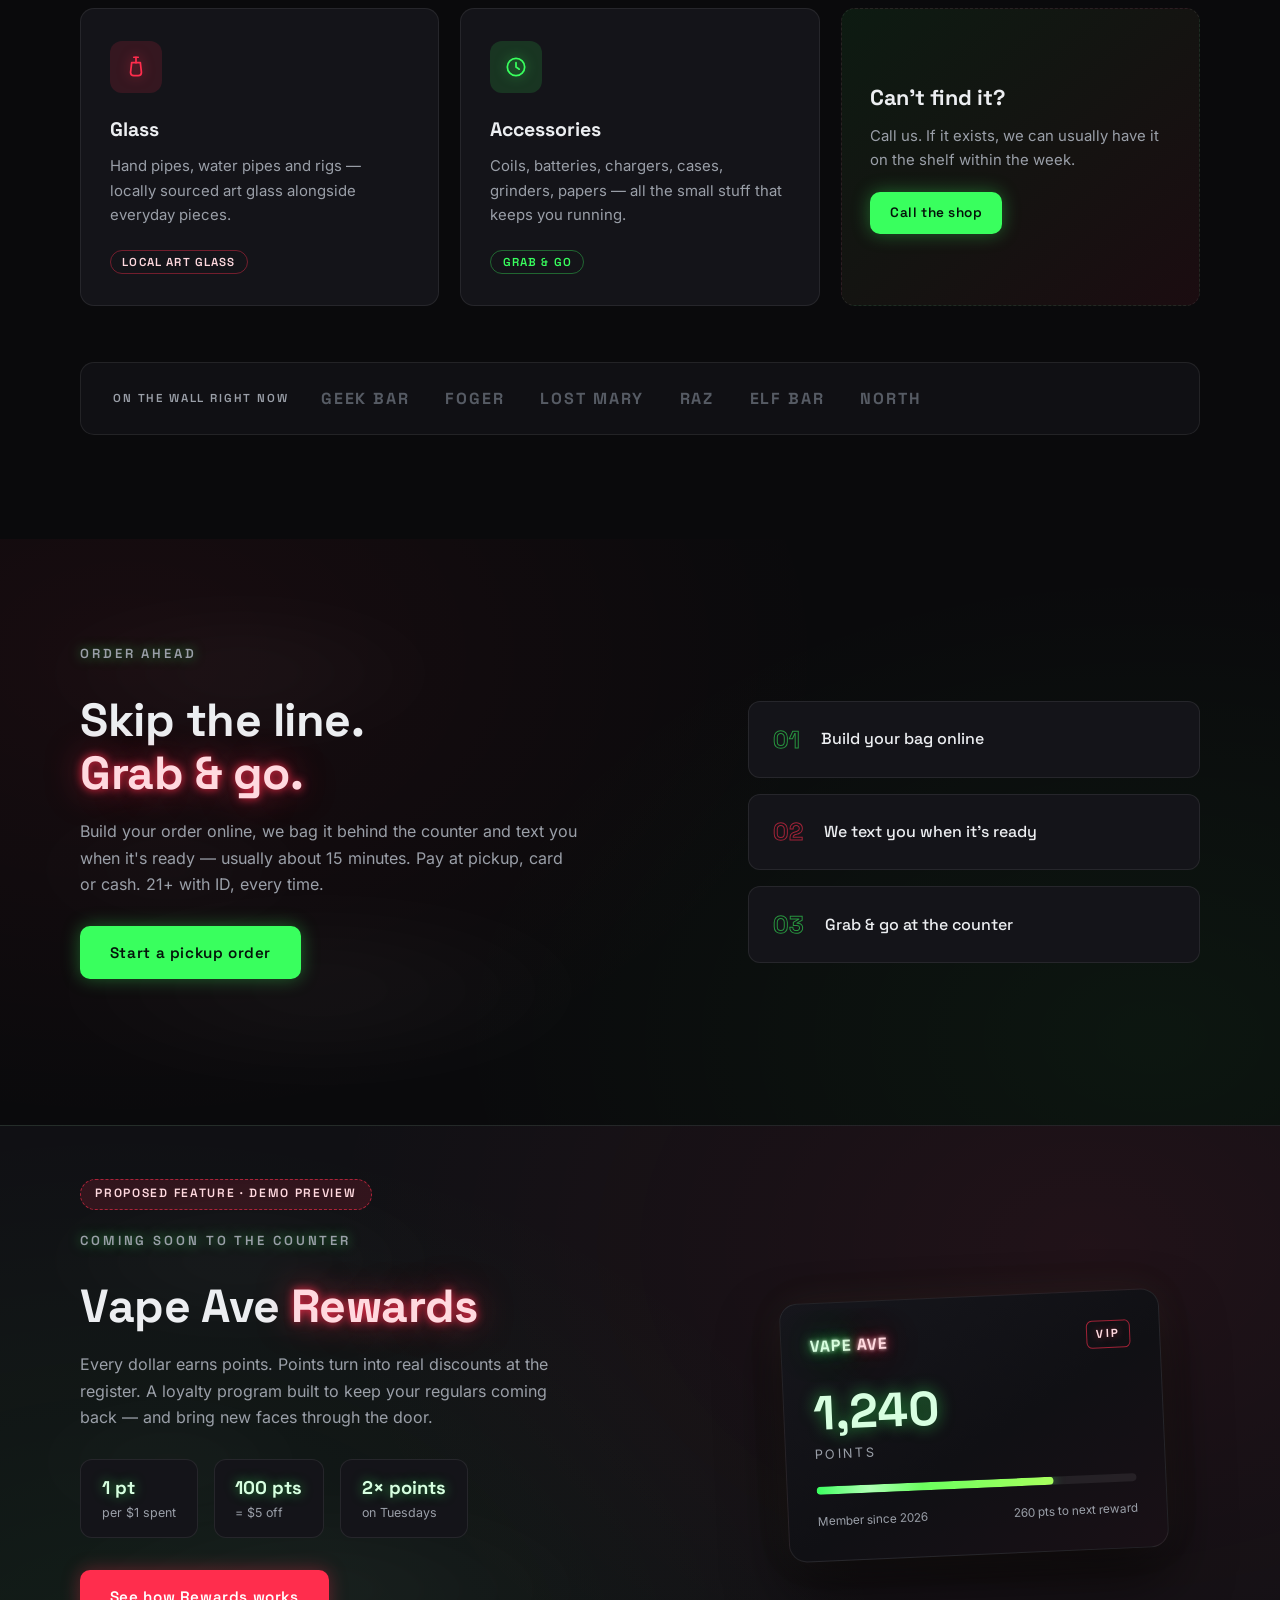
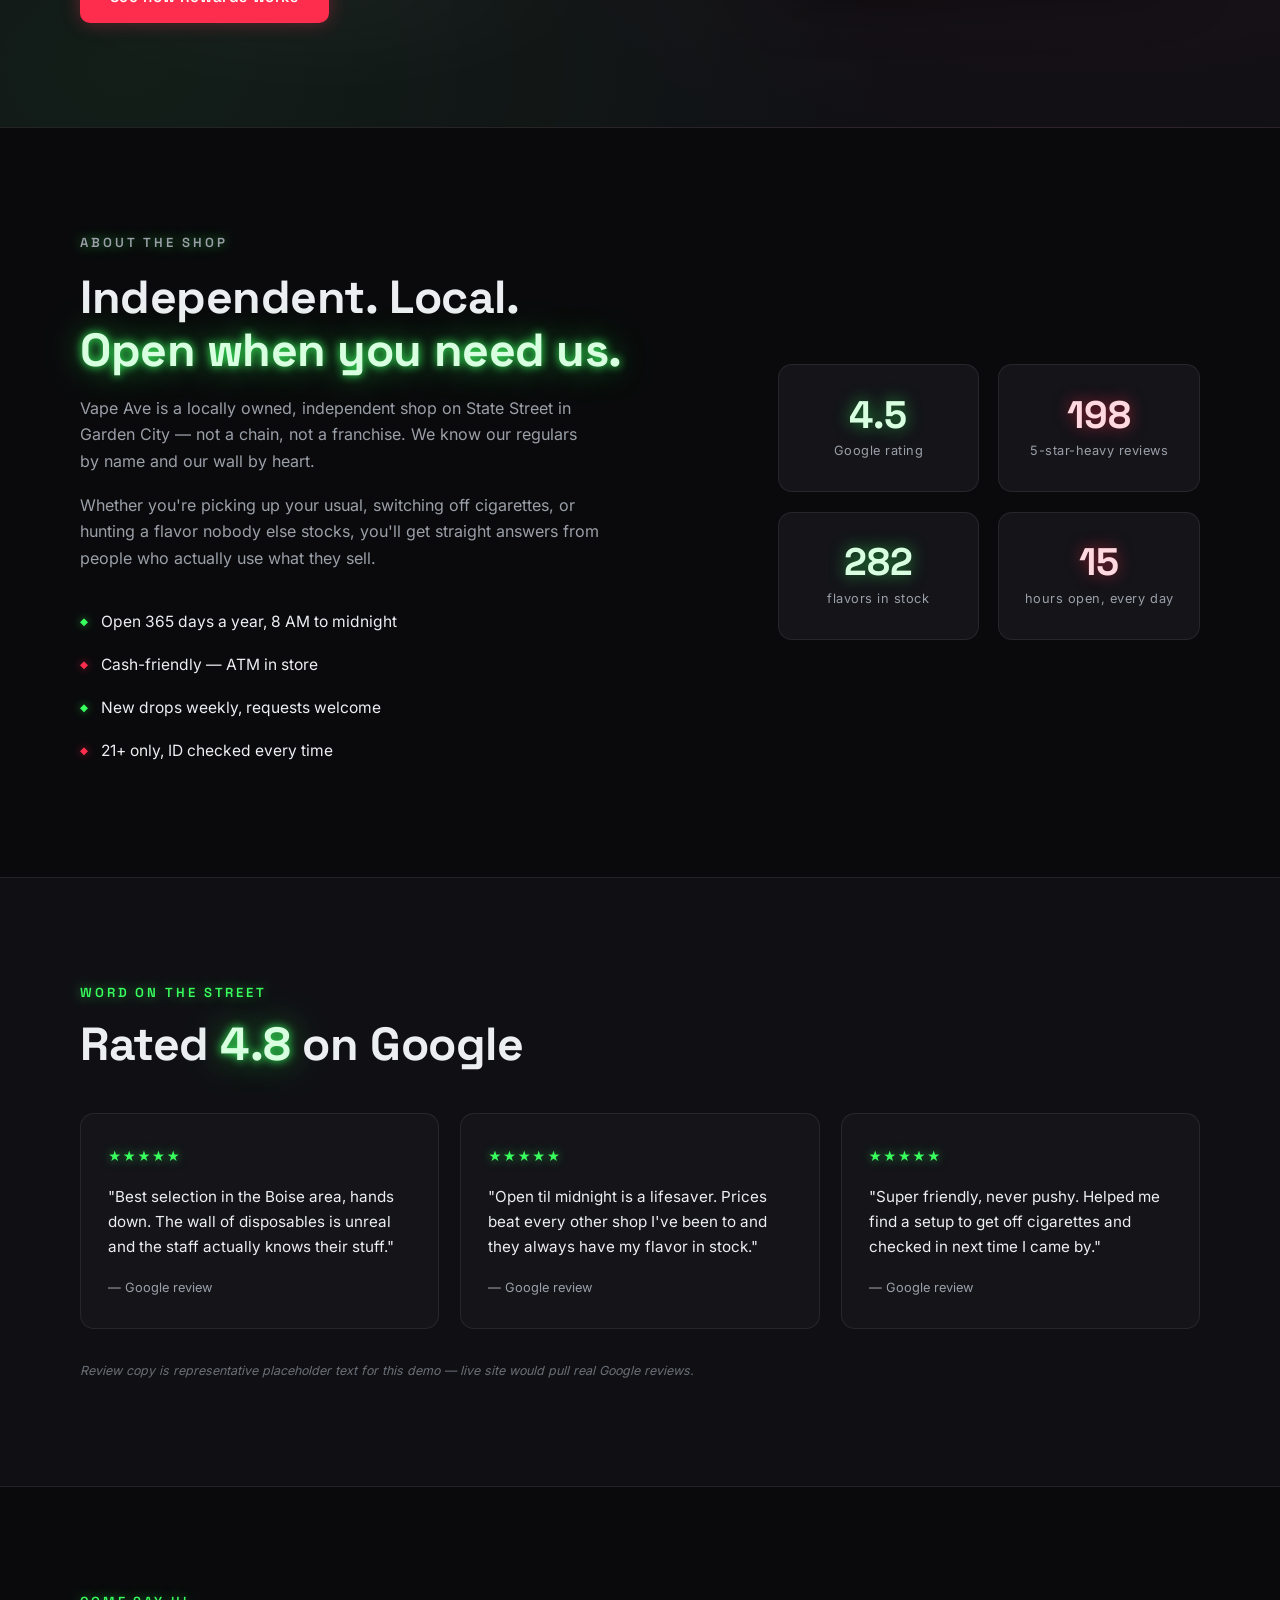
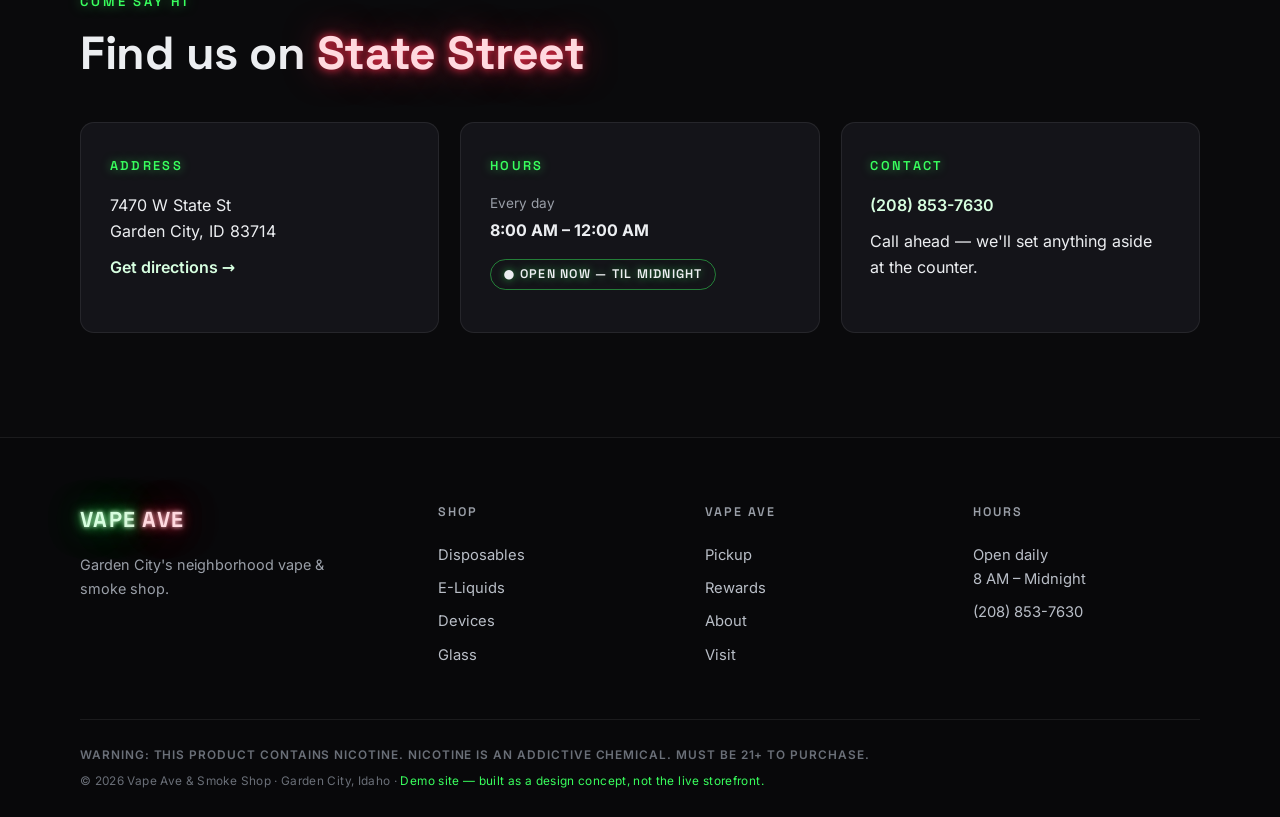
==== commit b0501328: "Add neon 'and Smoke Shop' sub-sign under hero sign The business's full name is Vape Ave and Smoke Sh" ====
--- a/index.html
+++ b/index.html
@@ -107,10 +107,14 @@
 
       <div class="container hero__inner">
         <p class="hero__eyebrow reveal">Garden City, Idaho &middot; Open daily 8 AM &ndash; Midnight</p>
-        <h1 class="hero__sign hero__sign--assembly reveal" aria-label="Vape Ave, at West State Street">
+        <h1 class="hero__sign hero__sign--assembly reveal" aria-label="Vape Ave and Smoke Shop, at West State Street">
           <span class="sign sign--cross" aria-hidden="true"><i class="sign--cross__bolt"></i>W STATE ST</span>
           <span class="sign sign--hero">
             <span class="sign__green">VAPE</span><span class="sign__red flicker">AVE</span>
+          </span>
+          <span class="sign sign--sub" aria-hidden="true">
+            <span class="sign__green sign--sub__and">and</span>
+            <span class="sign__red">SMOKE SHOP</span>
           </span>
         </h1>
         <p class="hero__tagline reveal">Your neighborhood vape &amp; smoke shop.<br>
--- a/css/style.css
+++ b/css/style.css
@@ -141,6 +141,34 @@
 
 .sign--rewards { font-size: clamp(2rem, 6.5vw, 4.2rem); white-space: normal; text-align: center; }
 
+/* Hero sub-sign: small "and SMOKE SHOP" tube mounted under the main sign */
+.sign--sub {
+  display: flex;
+  justify-content: center;
+  align-items: baseline;
+  gap: 0.45em;
+  margin-top: 0.9em;
+  font-size: clamp(1.05rem, 2.8vw, 1.7rem);
+  letter-spacing: 0.32em;
+  text-indent: 0.32em; /* balances the letter-spacing trailing gap */
+}
+
+.sign--sub__and {
+  font-size: 0.78em;
+  font-weight: 400;
+  letter-spacing: 0.12em;
+  text-transform: lowercase;
+  font-style: italic;
+}
+
+.sign--sub .sign__green {
+  animation: signPowerOn 2.6s linear 1 both, neonFlickerAlt 15s linear 2.6s infinite;
+}
+
+.sign--sub .sign__red {
+  animation: signPowerOn 2.9s linear 1 both, neonFlicker 11s linear 2.9s infinite;
+}
+
 .sign--nav { font-size: 1.35rem; }
 .sign--small { font-size: 2rem; }
 .sign--card { font-size: 1rem; }
@@ -310,6 +338,8 @@
   .flicker,
   .sign--hero .sign__green,
   .sign--hero .sign__red,
+  .sign--sub .sign__green,
+  .sign--sub .sign__red,
   .hero__sign.is-jolting .sign,
   .nav__logo:hover .sign__red,
   .hero__cloud,
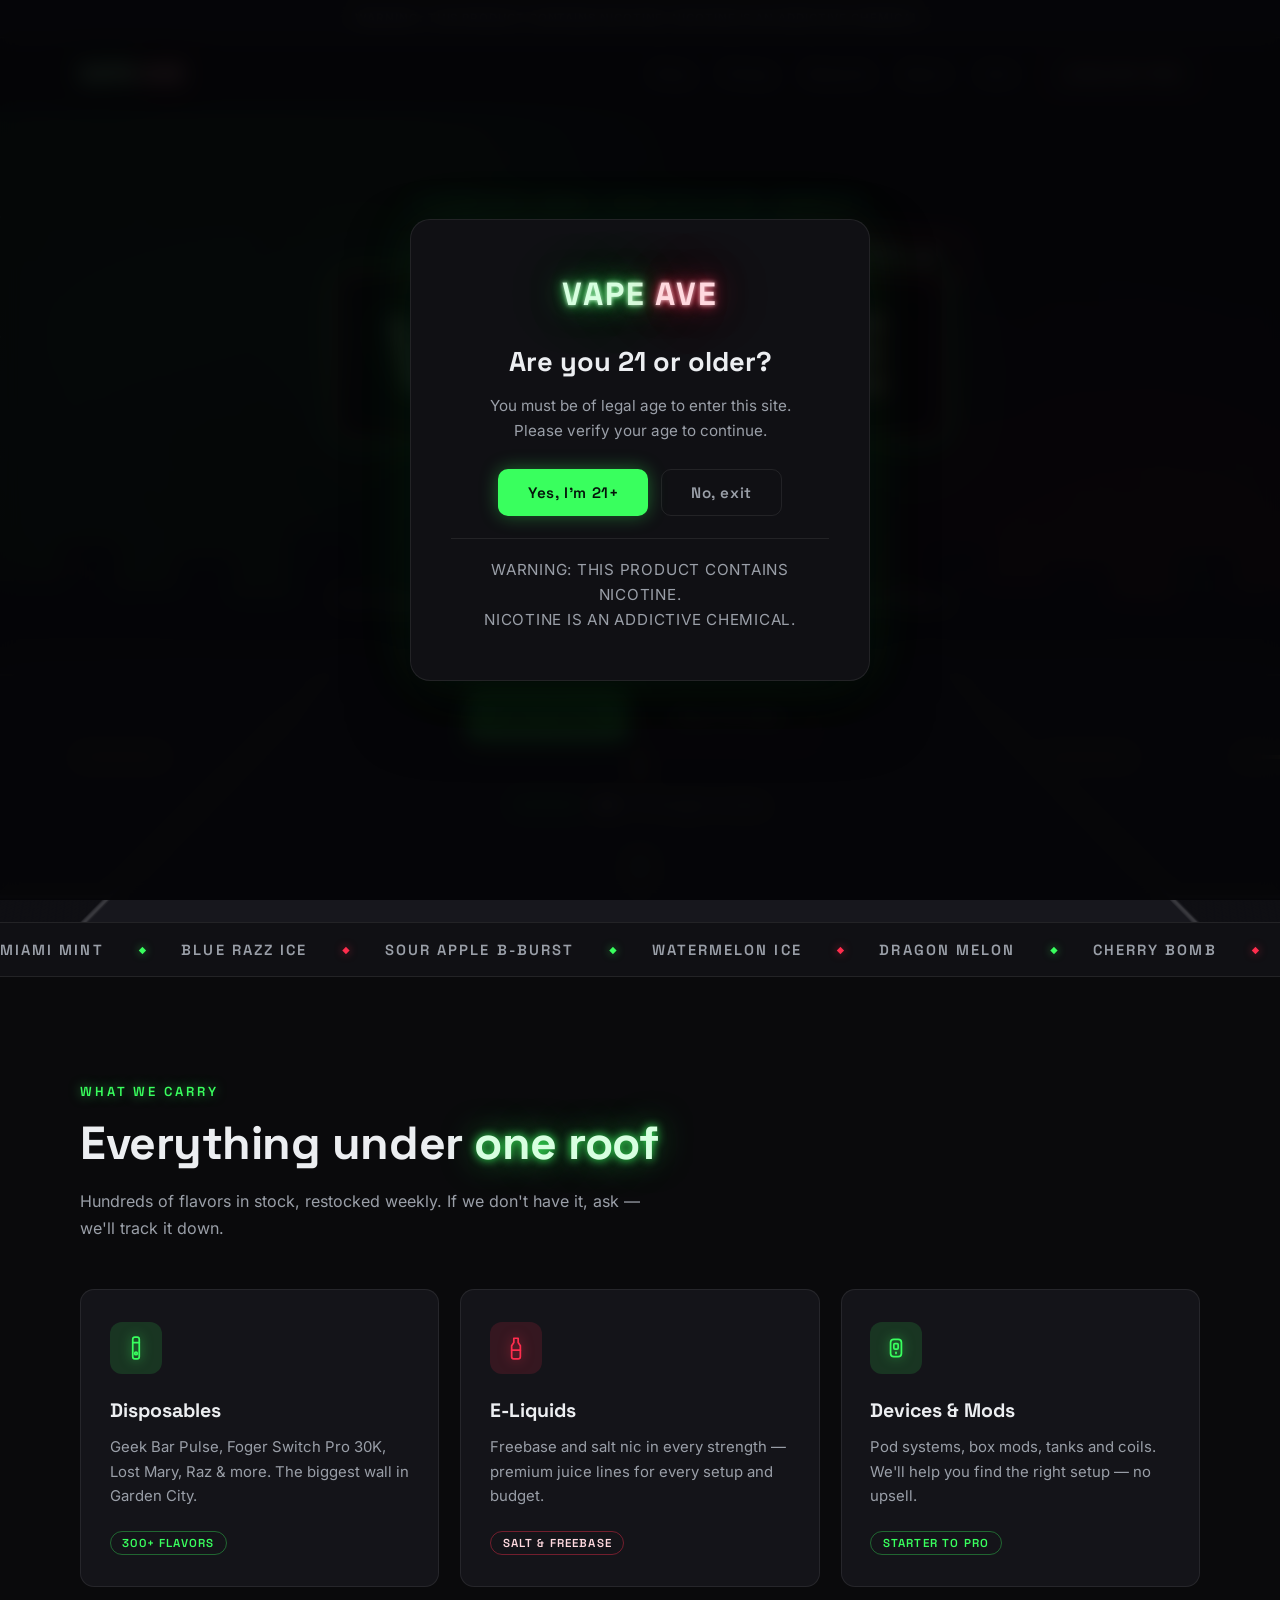
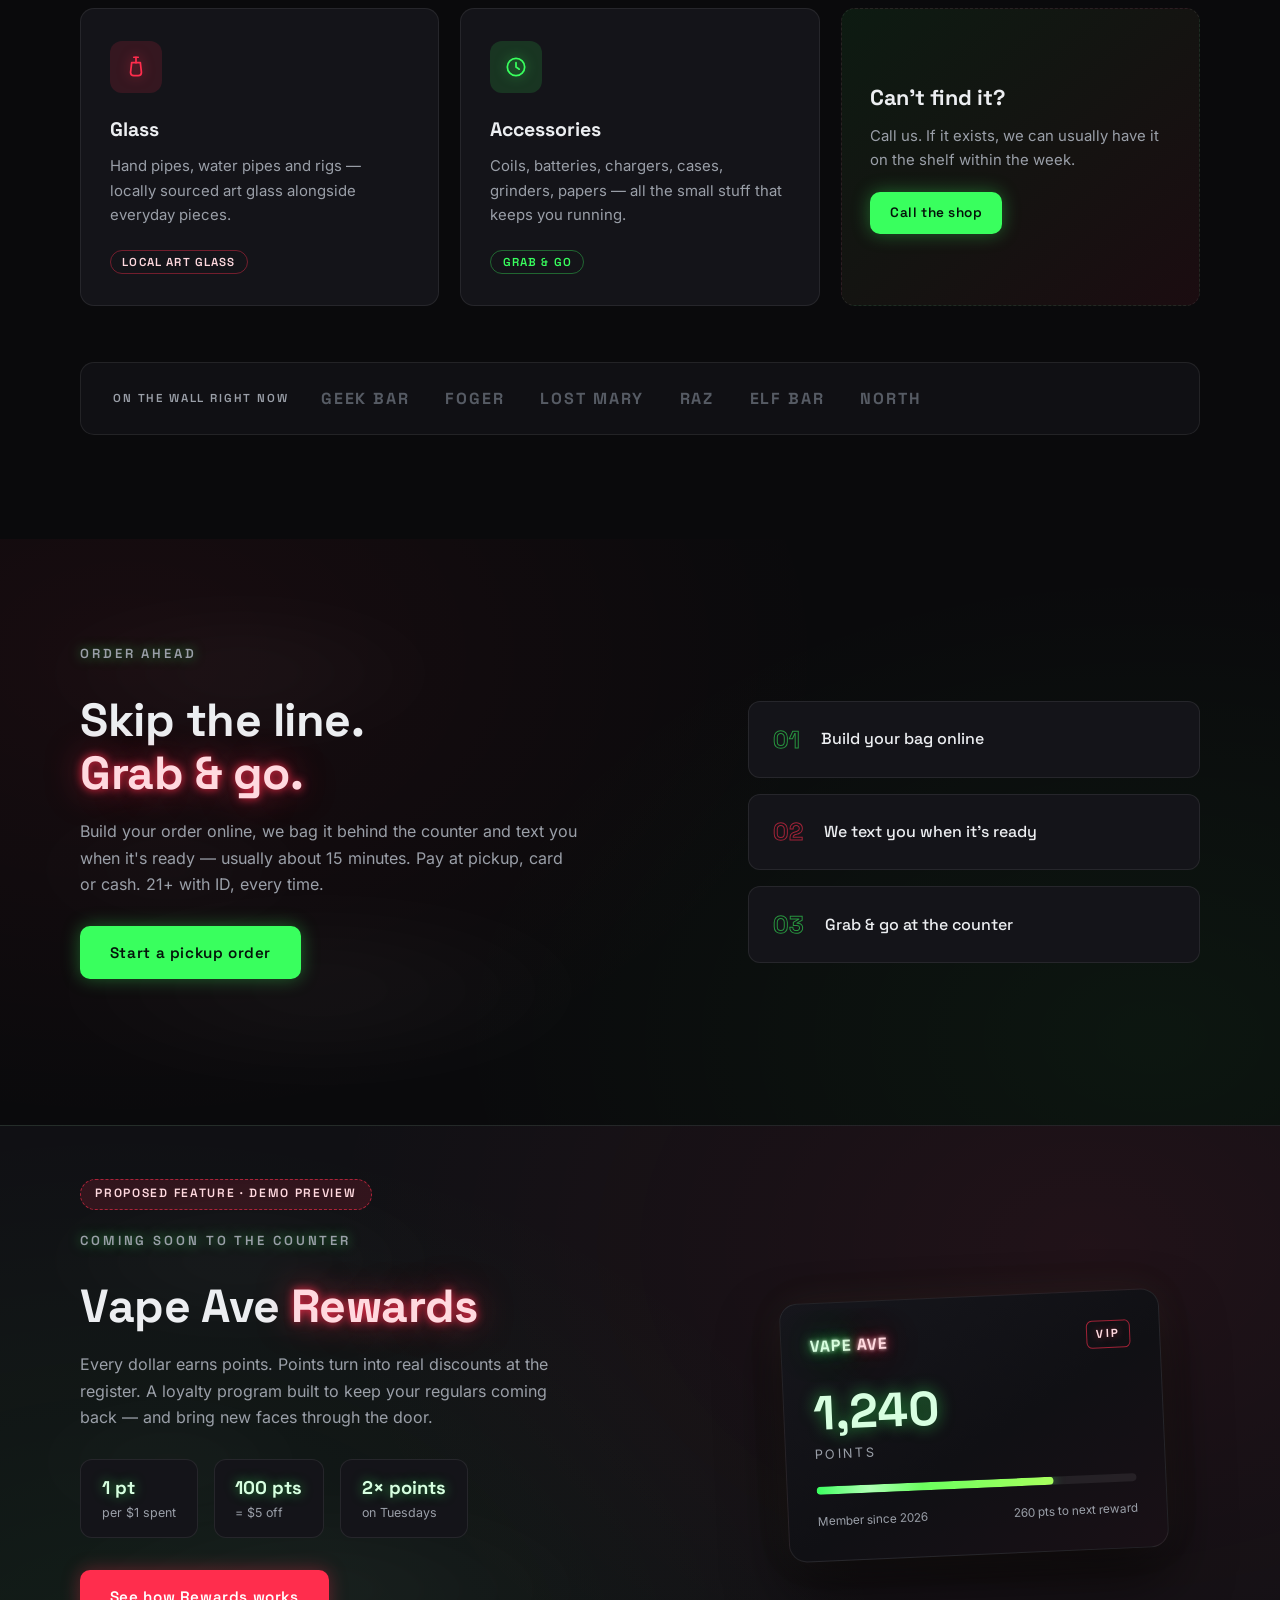
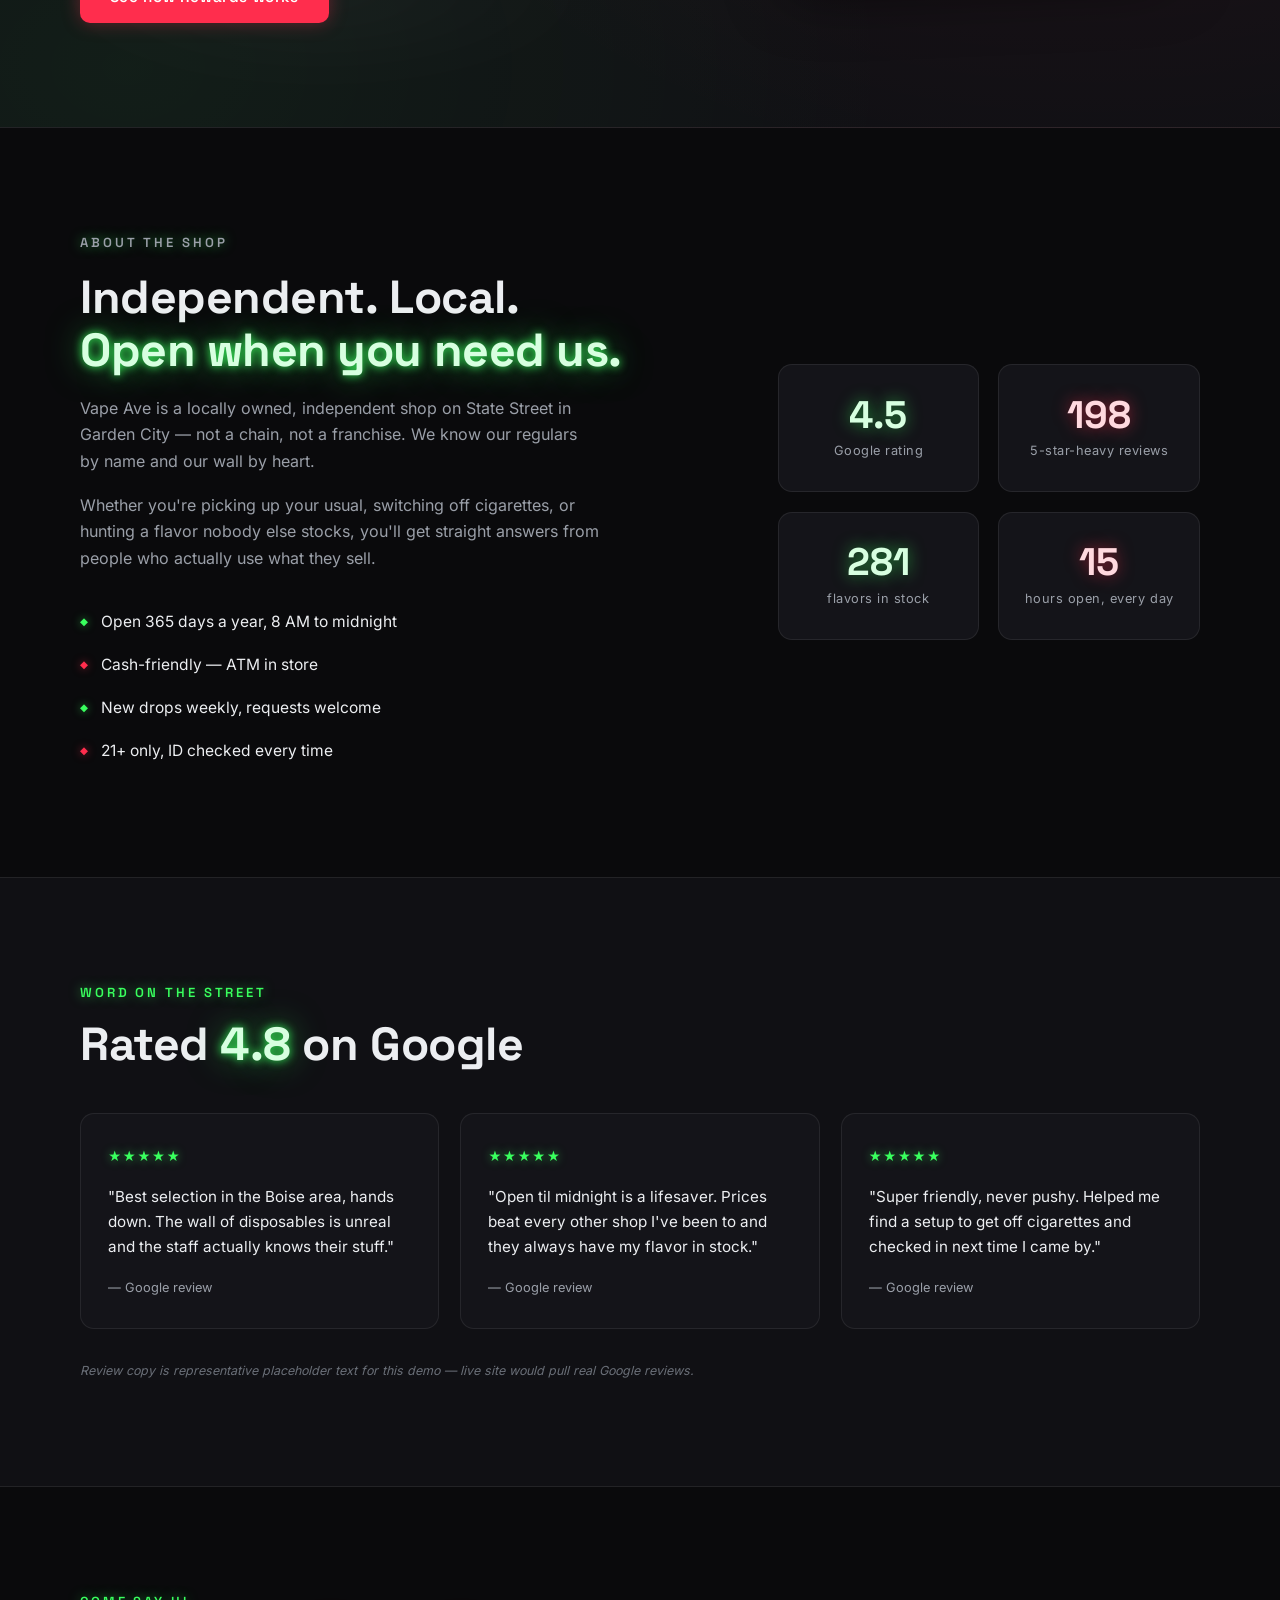
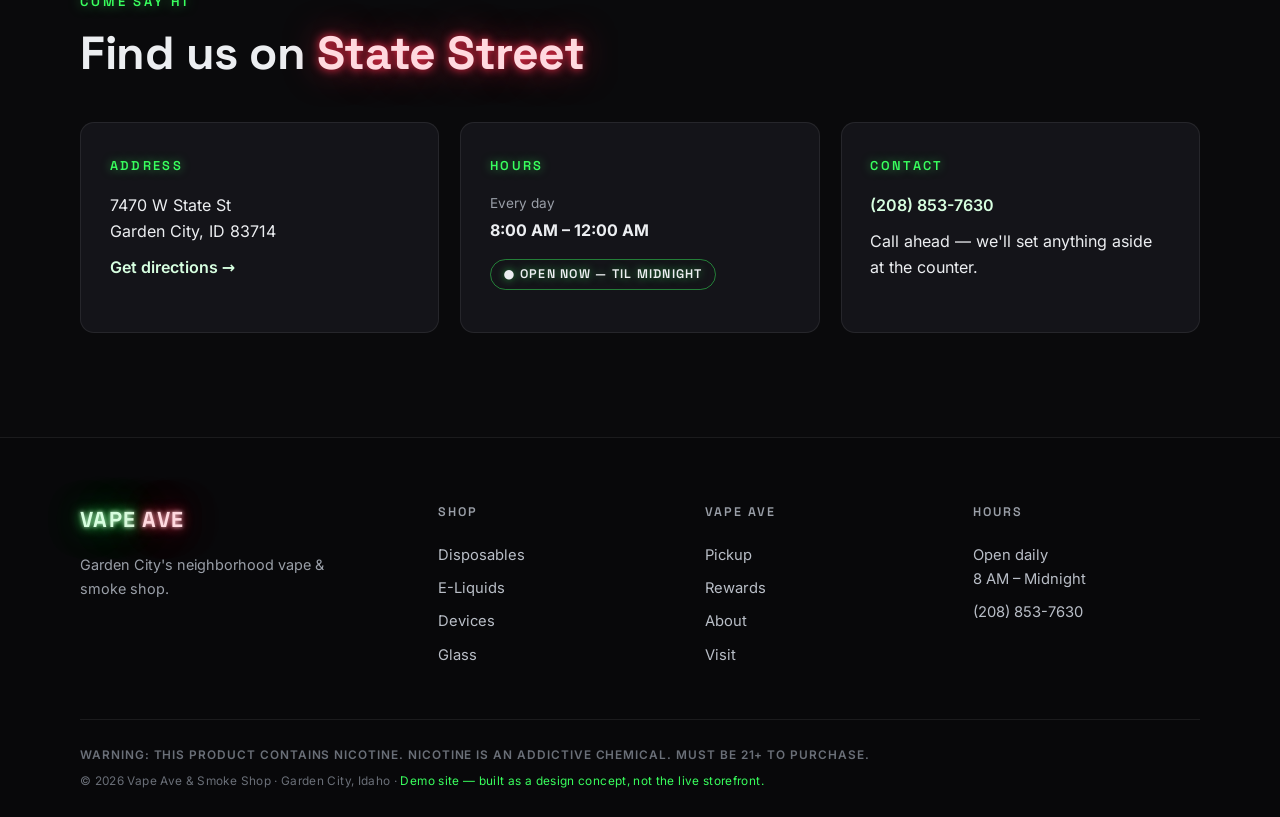
==== commit a5f7e8ba: "Add animated vape cloud behind the 'and Smoke Shop' sub-sign A cluster of soft billowing puffs sits " ====
--- a/index.html
+++ b/index.html
@@ -113,8 +113,10 @@
             <span class="sign__green">VAPE</span><span class="sign__red flicker">AVE</span>
           </span>
           <span class="sign sign--sub" aria-hidden="true">
+            <span class="sign-cloud" aria-hidden="true"><i></i><i></i><i></i><i></i><i></i><i></i></span>
             <span class="sign__green sign--sub__and">and</span>
             <span class="sign__red">SMOKE SHOP</span>
+            <span class="sign-cloud sign-cloud--front" aria-hidden="true"><i></i><i></i></span>
           </span>
         </h1>
         <p class="hero__tagline reveal">Your neighborhood vape &amp; smoke shop.<br>
--- a/css/style.css
+++ b/css/style.css
@@ -151,6 +151,70 @@
   font-size: clamp(1.05rem, 2.8vw, 1.7rem);
   letter-spacing: 0.32em;
   text-indent: 0.32em; /* balances the letter-spacing trailing gap */
+  position: relative;
+}
+
+.sign--sub .sign__green,
+.sign--sub .sign__red {
+  position: relative;
+  z-index: 2;
+}
+
+/* Vape cloud hugging the sub-sign: back puffs sit behind the letters and
+   drift up over the bottom-center of the main sign frame; a faint front
+   wisp floats over the letters so the neon reads as glowing through it */
+.sign-cloud {
+  position: absolute;
+  left: 50%;
+  bottom: -0.9em;
+  width: 16em;
+  height: 5.2em;
+  margin-left: -8em;
+  pointer-events: none;
+  z-index: 1;
+}
+
+.sign-cloud i {
+  position: absolute;
+  border-radius: 50%;
+  background: radial-gradient(ellipse at 50% 55%,
+    rgba(226, 235, 230, 0.42),
+    rgba(226, 235, 230, 0.14) 56%,
+    transparent 74%);
+  filter: blur(0.22em);
+  animation: cloudBillow ease-in-out infinite alternate both;
+}
+
+.sign-cloud i:nth-child(1) { left: 4%;  bottom: 2%;  width: 38%; height: 52%; animation-duration: 7.5s; }
+.sign-cloud i:nth-child(2) { left: 26%; bottom: 20%; width: 46%; height: 68%; animation-duration: 9.5s; animation-delay: -3.5s; }
+.sign-cloud i:nth-child(3) { left: 56%; bottom: 4%;  width: 40%; height: 55%; animation-duration: 8.5s; animation-delay: -6s; }
+.sign-cloud i:nth-child(4) { left: 33%; bottom: 44%; width: 34%; height: 52%; animation-duration: 11s; animation-delay: -1.5s; }
+/* Two tinted puffs pick up the neon light above them */
+.sign-cloud i:nth-child(5) { left: 16%; bottom: 30%; width: 30%; height: 46%; animation-duration: 10s; animation-delay: -8s;
+  background: radial-gradient(ellipse at 50% 55%, rgba(57, 255, 94, 0.16), rgba(57, 255, 94, 0.05) 56%, transparent 74%); }
+.sign-cloud i:nth-child(6) { left: 54%; bottom: 34%; width: 30%; height: 46%; animation-duration: 12s; animation-delay: -4.5s;
+  background: radial-gradient(ellipse at 50% 55%, rgba(255, 45, 77, 0.13), rgba(255, 45, 77, 0.04) 56%, transparent 74%); }
+
+.sign-cloud--front {
+  z-index: 3;
+  bottom: -1.1em;
+  height: 3.4em;
+}
+
+.sign-cloud--front i {
+  background: radial-gradient(ellipse at 50% 55%,
+    rgba(230, 238, 233, 0.20),
+    rgba(230, 238, 233, 0.07) 56%,
+    transparent 74%);
+  filter: blur(0.28em);
+}
+
+.sign-cloud--front i:nth-child(1) { left: 12%; bottom: 6%; width: 44%; height: 62%; animation-duration: 8s; animation-delay: -5s; }
+.sign-cloud--front i:nth-child(2) { left: 46%; bottom: 12%; width: 42%; height: 56%; animation-duration: 10.5s; animation-delay: -2s; }
+
+@keyframes cloudBillow {
+  from { transform: translate(-5%, 2%) scale(0.94); }
+  to   { transform: translate(6%, -4%) scale(1.08); }
 }
 
 .sign--sub__and {
@@ -340,6 +404,7 @@
   .sign--hero .sign__red,
   .sign--sub .sign__green,
   .sign--sub .sign__red,
+  .sign-cloud i,
   .hero__sign.is-jolting .sign,
   .nav__logo:hover .sign__red,
   .hero__cloud,
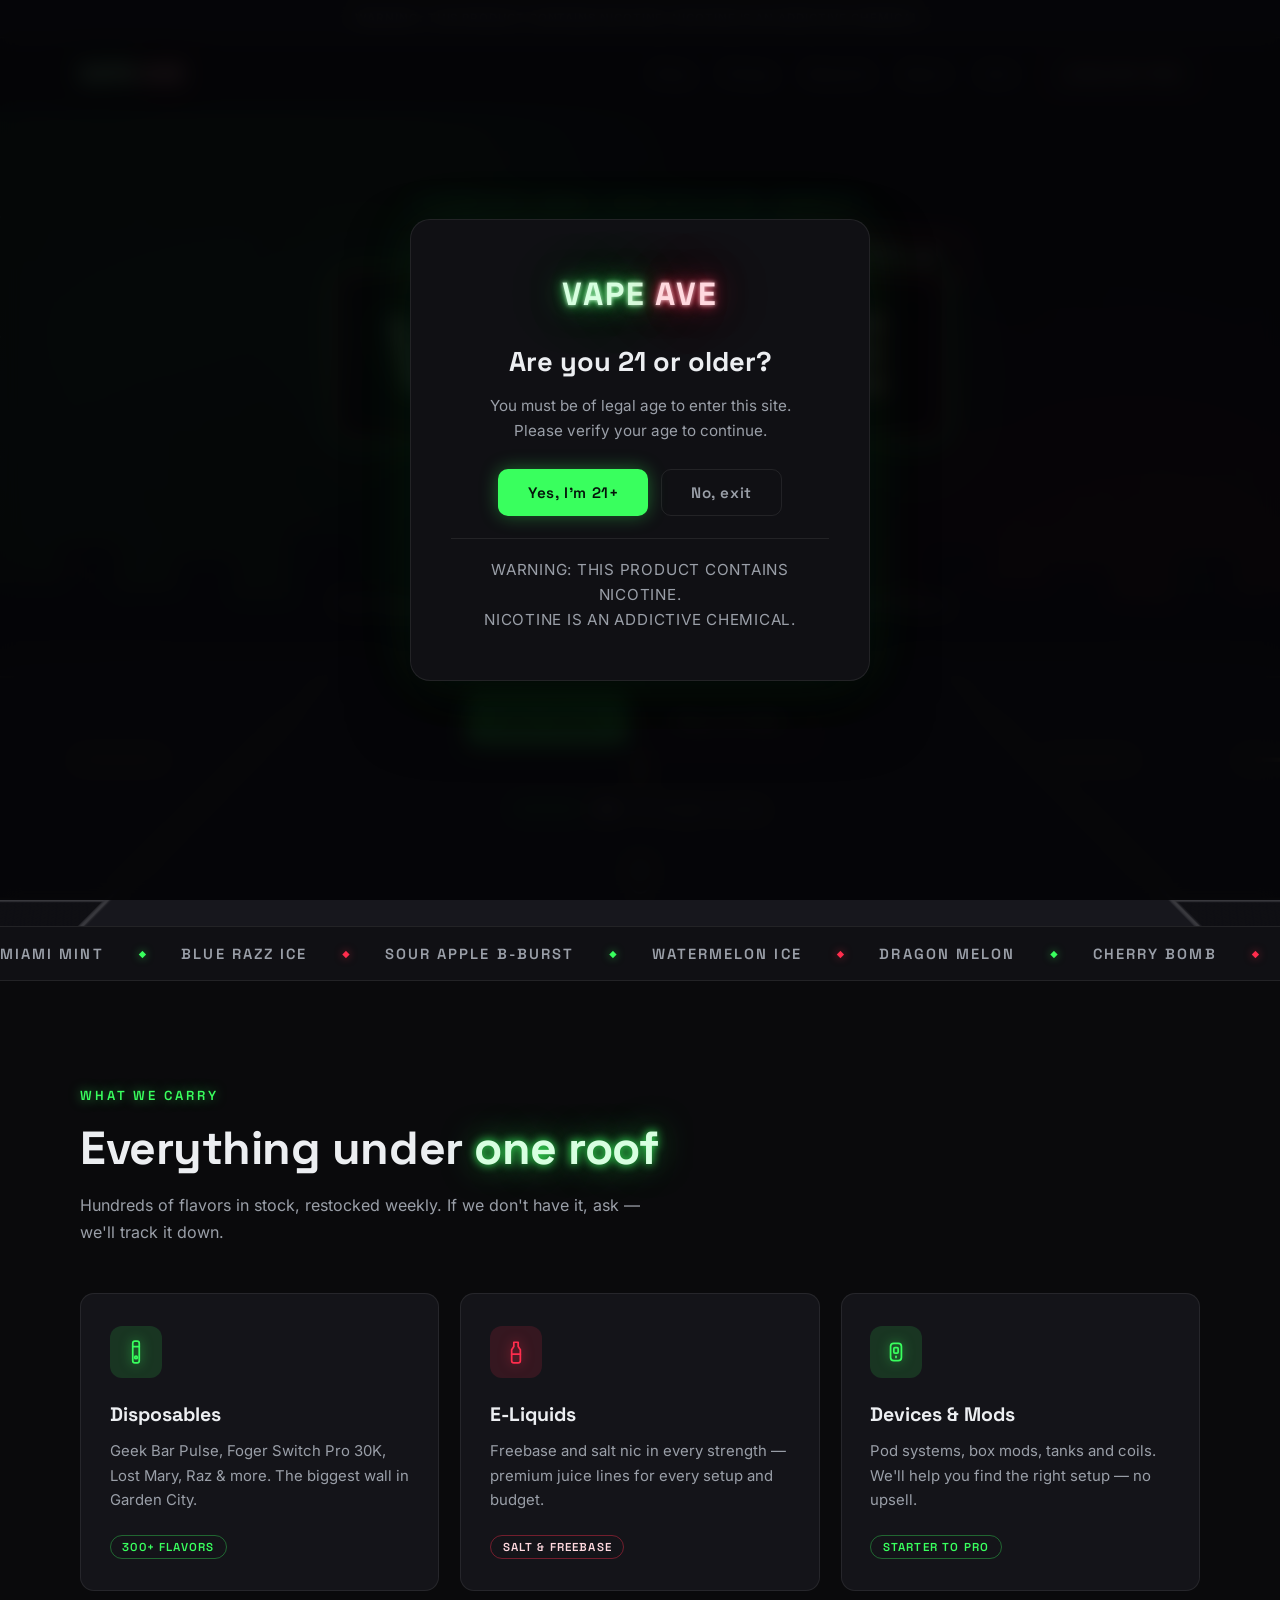
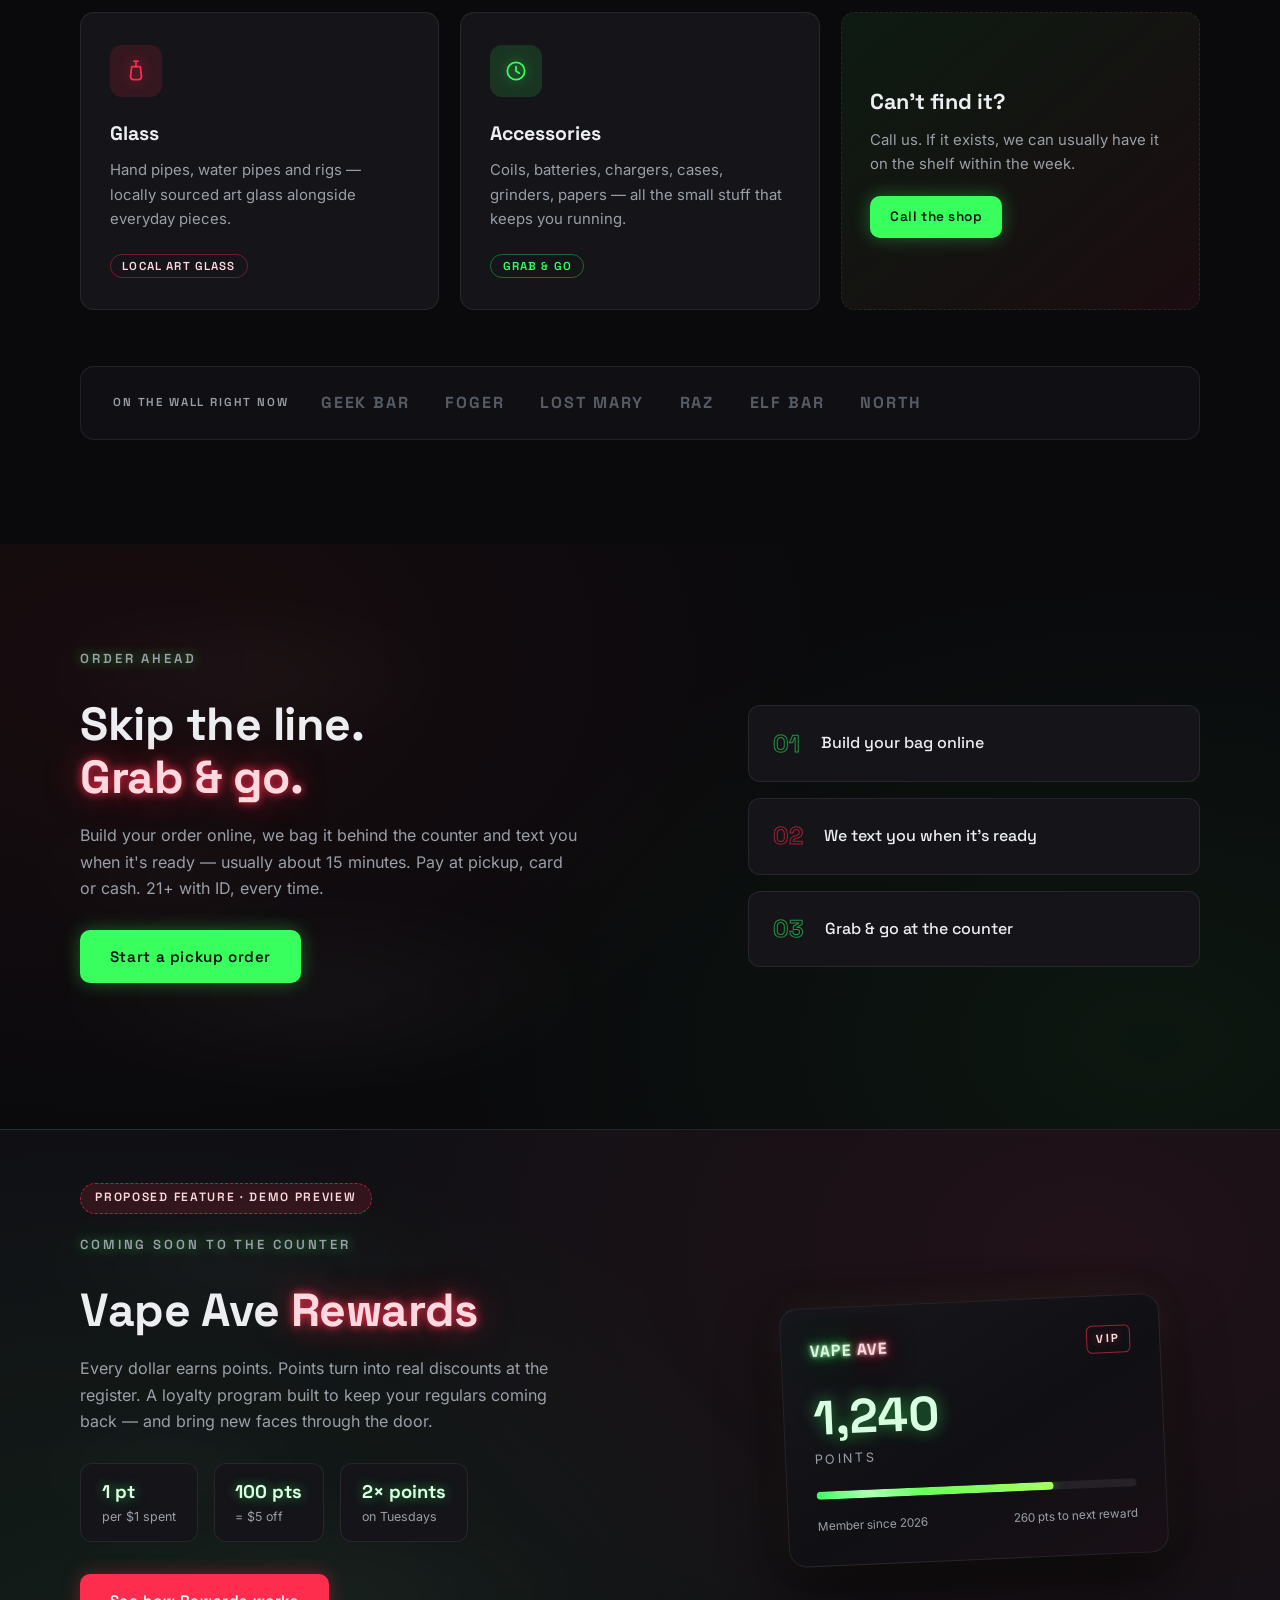
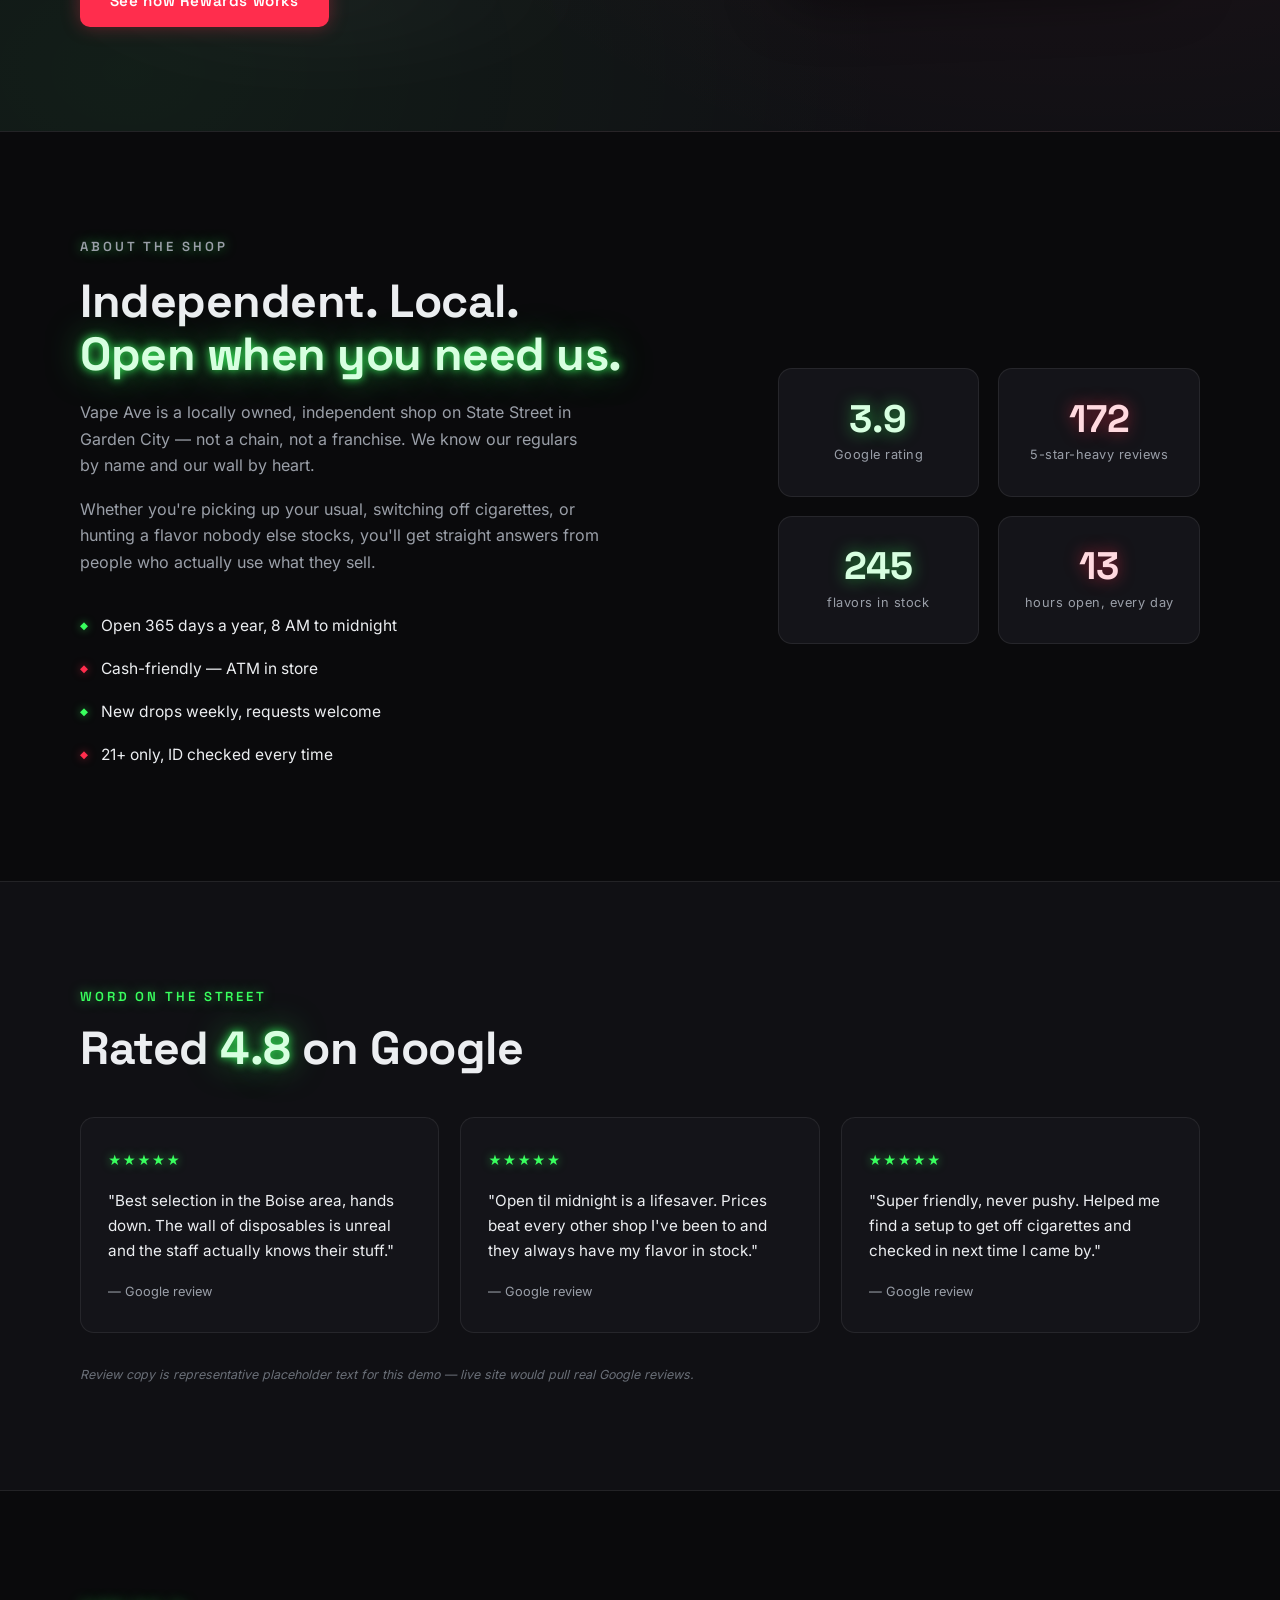
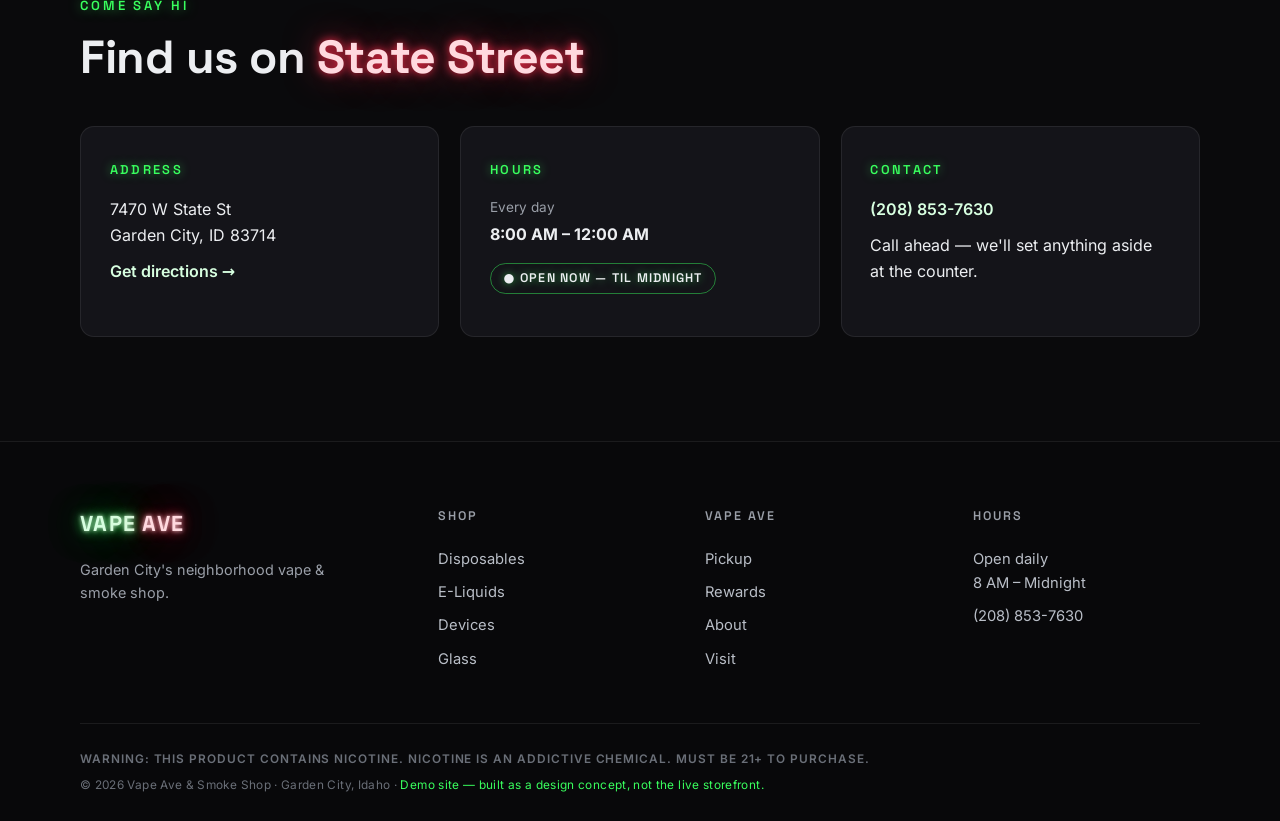
==== commit 5b7379ca: "Rebuild sub-sign cloud as a crisp SVG silhouette Replace the blurred CSS puffs with an inline SVG cl" ====
--- a/index.html
+++ b/index.html
@@ -113,10 +113,60 @@
             <span class="sign__green">VAPE</span><span class="sign__red flicker">AVE</span>
           </span>
           <span class="sign sign--sub" aria-hidden="true">
-            <span class="sign-cloud" aria-hidden="true"><i></i><i></i><i></i><i></i><i></i><i></i></span>
+            <svg class="sign-cloud" viewBox="0 0 680 260" aria-hidden="true" focusable="false">
+              <defs>
+                <clipPath id="vaCloudClip">
+                  <ellipse cx="340" cy="205" rx="255" ry="50"/>
+                  <circle cx="135" cy="185" r="55"/>
+                  <circle cx="225" cy="152" r="72"/>
+                  <circle cx="345" cy="132" r="86"/>
+                  <circle cx="465" cy="150" r="70"/>
+                  <circle cx="555" cy="185" r="52"/>
+                </clipPath>
+                <linearGradient id="vaCloudBody" gradientUnits="userSpaceOnUse" x1="0" y1="46" x2="0" y2="258">
+                  <stop offset="0" stop-color="#eef6f0"/>
+                  <stop offset="0.34" stop-color="#b9c8c0"/>
+                  <stop offset="0.66" stop-color="#5f6e66"/>
+                  <stop offset="1" stop-color="#242c28"/>
+                </linearGradient>
+                <linearGradient id="vaCloudTint" gradientUnits="userSpaceOnUse" x1="0" y1="0" x2="680" y2="0">
+                  <stop offset="0.1" stop-color="#39ff5e" stop-opacity="0.6"/>
+                  <stop offset="0.44" stop-color="#39ff5e" stop-opacity="0"/>
+                  <stop offset="0.56" stop-color="#ff2d4d" stop-opacity="0"/>
+                  <stop offset="0.9" stop-color="#ff2d4d" stop-opacity="0.6"/>
+                </linearGradient>
+                <radialGradient id="vaCloudCore">
+                  <stop offset="0" stop-color="#0a0e0c" stop-opacity="0.6"/>
+                  <stop offset="1" stop-color="#0a0e0c" stop-opacity="0"/>
+                </radialGradient>
+              </defs>
+              <g clip-path="url(#vaCloudClip)">
+                <rect width="680" height="260" fill="url(#vaCloudBody)"/>
+                <rect width="680" height="260" fill="url(#vaCloudTint)" opacity="0.6"/>
+                <ellipse cx="340" cy="198" rx="250" ry="56" fill="url(#vaCloudCore)"/>
+              </g>
+            </svg>
             <span class="sign__green sign--sub__and">and</span>
             <span class="sign__red">SMOKE SHOP</span>
-            <span class="sign-cloud sign-cloud--front" aria-hidden="true"><i></i><i></i></span>
+            <svg class="sign-cloud sign-cloud--front" viewBox="0 0 480 150" aria-hidden="true" focusable="false">
+              <defs>
+                <clipPath id="vaWispClip">
+                  <ellipse cx="240" cy="112" rx="195" ry="32"/>
+                  <circle cx="110" cy="95" r="30"/>
+                  <circle cx="185" cy="82" r="40"/>
+                  <circle cx="265" cy="78" r="44"/>
+                  <circle cx="345" cy="90" r="34"/>
+                  <circle cx="405" cy="104" r="24"/>
+                </clipPath>
+                <linearGradient id="vaWispBody" gradientUnits="userSpaceOnUse" x1="0" y1="34" x2="0" y2="146">
+                  <stop offset="0" stop-color="#ffffff" stop-opacity="0.85"/>
+                  <stop offset="1" stop-color="#dfe9e3" stop-opacity="0.2"/>
+                </linearGradient>
+              </defs>
+              <g clip-path="url(#vaWispClip)" opacity="0.3">
+                <rect width="480" height="150" fill="url(#vaWispBody)"/>
+              </g>
+            </svg>
           </span>
         </h1>
         <p class="hero__tagline reveal">Your neighborhood vape &amp; smoke shop.<br>
--- a/css/style.css
+++ b/css/style.css
@@ -148,7 +148,7 @@
   align-items: baseline;
   gap: 0.45em;
   margin-top: 0.9em;
-  font-size: clamp(1.05rem, 2.8vw, 1.7rem);
+  font-size: clamp(1.1rem, 2.9vw, 1.8rem);
   letter-spacing: 0.32em;
   text-indent: 0.32em; /* balances the letter-spacing trailing gap */
   position: relative;
@@ -160,76 +160,68 @@
   z-index: 2;
 }
 
-/* Vape cloud hugging the sub-sign: back puffs sit behind the letters and
-   drift up over the bottom-center of the main sign frame; a faint front
-   wisp floats over the letters so the neon reads as glowing through it */
+/* Vape cloud: a crisp SVG silhouette behind the letters, shaded as if lit
+   by the sign above it — bright crown, dark base, green/red tube light on
+   its flanks, and a darker core so the neon letters stay legible. The top
+   lobe drifts over the bottom-center of the main sign frame; a faint front
+   wisp floats over the letters so the neon reads as glowing through it. */
 .sign-cloud {
   position: absolute;
   left: 50%;
-  bottom: -0.9em;
-  width: 16em;
-  height: 5.2em;
-  margin-left: -8em;
+  bottom: -1.6em;
+  width: 17em;
+  margin-left: -8.5em;
   pointer-events: none;
   z-index: 1;
-}
-
-.sign-cloud i {
-  position: absolute;
-  border-radius: 50%;
-  background: radial-gradient(ellipse at 50% 55%,
-    rgba(226, 235, 230, 0.42),
-    rgba(226, 235, 230, 0.14) 56%,
-    transparent 74%);
-  filter: blur(0.22em);
-  animation: cloudBillow ease-in-out infinite alternate both;
-}
-
-.sign-cloud i:nth-child(1) { left: 4%;  bottom: 2%;  width: 38%; height: 52%; animation-duration: 7.5s; }
-.sign-cloud i:nth-child(2) { left: 26%; bottom: 20%; width: 46%; height: 68%; animation-duration: 9.5s; animation-delay: -3.5s; }
-.sign-cloud i:nth-child(3) { left: 56%; bottom: 4%;  width: 40%; height: 55%; animation-duration: 8.5s; animation-delay: -6s; }
-.sign-cloud i:nth-child(4) { left: 33%; bottom: 44%; width: 34%; height: 52%; animation-duration: 11s; animation-delay: -1.5s; }
-/* Two tinted puffs pick up the neon light above them */
-.sign-cloud i:nth-child(5) { left: 16%; bottom: 30%; width: 30%; height: 46%; animation-duration: 10s; animation-delay: -8s;
-  background: radial-gradient(ellipse at 50% 55%, rgba(57, 255, 94, 0.16), rgba(57, 255, 94, 0.05) 56%, transparent 74%); }
-.sign-cloud i:nth-child(6) { left: 54%; bottom: 34%; width: 30%; height: 46%; animation-duration: 12s; animation-delay: -4.5s;
-  background: radial-gradient(ellipse at 50% 55%, rgba(255, 45, 77, 0.13), rgba(255, 45, 77, 0.04) 56%, transparent 74%); }
+  transform-origin: 50% 82%;
+  animation: cloudIn 1.6s ease 0.5s both, cloudBreathe 8s ease-in-out 2.1s infinite alternate;
+}
 
 .sign-cloud--front {
+  bottom: -0.55em;
+  width: 11.5em;
+  margin-left: -5.75em;
   z-index: 3;
-  bottom: -1.1em;
-  height: 3.4em;
-}
-
-.sign-cloud--front i {
-  background: radial-gradient(ellipse at 50% 55%,
-    rgba(230, 238, 233, 0.20),
-    rgba(230, 238, 233, 0.07) 56%,
-    transparent 74%);
-  filter: blur(0.28em);
-}
-
-.sign-cloud--front i:nth-child(1) { left: 12%; bottom: 6%; width: 44%; height: 62%; animation-duration: 8s; animation-delay: -5s; }
-.sign-cloud--front i:nth-child(2) { left: 46%; bottom: 12%; width: 42%; height: 56%; animation-duration: 10.5s; animation-delay: -2s; }
-
-@keyframes cloudBillow {
-  from { transform: translate(-5%, 2%) scale(0.94); }
-  to   { transform: translate(6%, -4%) scale(1.08); }
+  animation: cloudIn 1.6s ease 0.9s both, wispDrift 11s ease-in-out 2.5s infinite alternate;
+}
+
+@keyframes cloudIn {
+  from { opacity: 0; transform: translateY(0.5em) scale(0.96); }
+  to   { opacity: 1; transform: translateY(0) scale(1); }
+}
+
+@keyframes cloudBreathe {
+  from { transform: translateY(0) scale(1); }
+  to   { transform: translateY(-0.16em) scale(1.04); }
+}
+
+@keyframes wispDrift {
+  from { transform: translateX(0) ; }
+  to   { transform: translateX(0.45em); }
 }
 
 .sign--sub__and {
   font-size: 0.78em;
-  font-weight: 400;
+  font-weight: 600;
   letter-spacing: 0.12em;
   text-transform: lowercase;
   font-style: italic;
 }
 
+/* Tighter halos than the big sign — small tubes bloom less */
 .sign--sub .sign__green {
+  text-shadow:
+    0 0 1px rgba(215, 255, 224, 0.95),
+    0 0 6px var(--green),
+    0 0 18px var(--green-soft);
   animation: signPowerOn 2.6s linear 1 both, neonFlickerAlt 15s linear 2.6s infinite;
 }
 
 .sign--sub .sign__red {
+  text-shadow:
+    0 0 1px rgba(255, 217, 223, 0.95),
+    0 0 6px var(--red),
+    0 0 18px var(--red-soft);
   animation: signPowerOn 2.9s linear 1 both, neonFlicker 11s linear 2.9s infinite;
 }
 
@@ -404,7 +396,7 @@
   .sign--hero .sign__red,
   .sign--sub .sign__green,
   .sign--sub .sign__red,
-  .sign-cloud i,
+  .sign-cloud,
   .hero__sign.is-jolting .sign,
   .nav__logo:hover .sign__red,
   .hero__cloud,
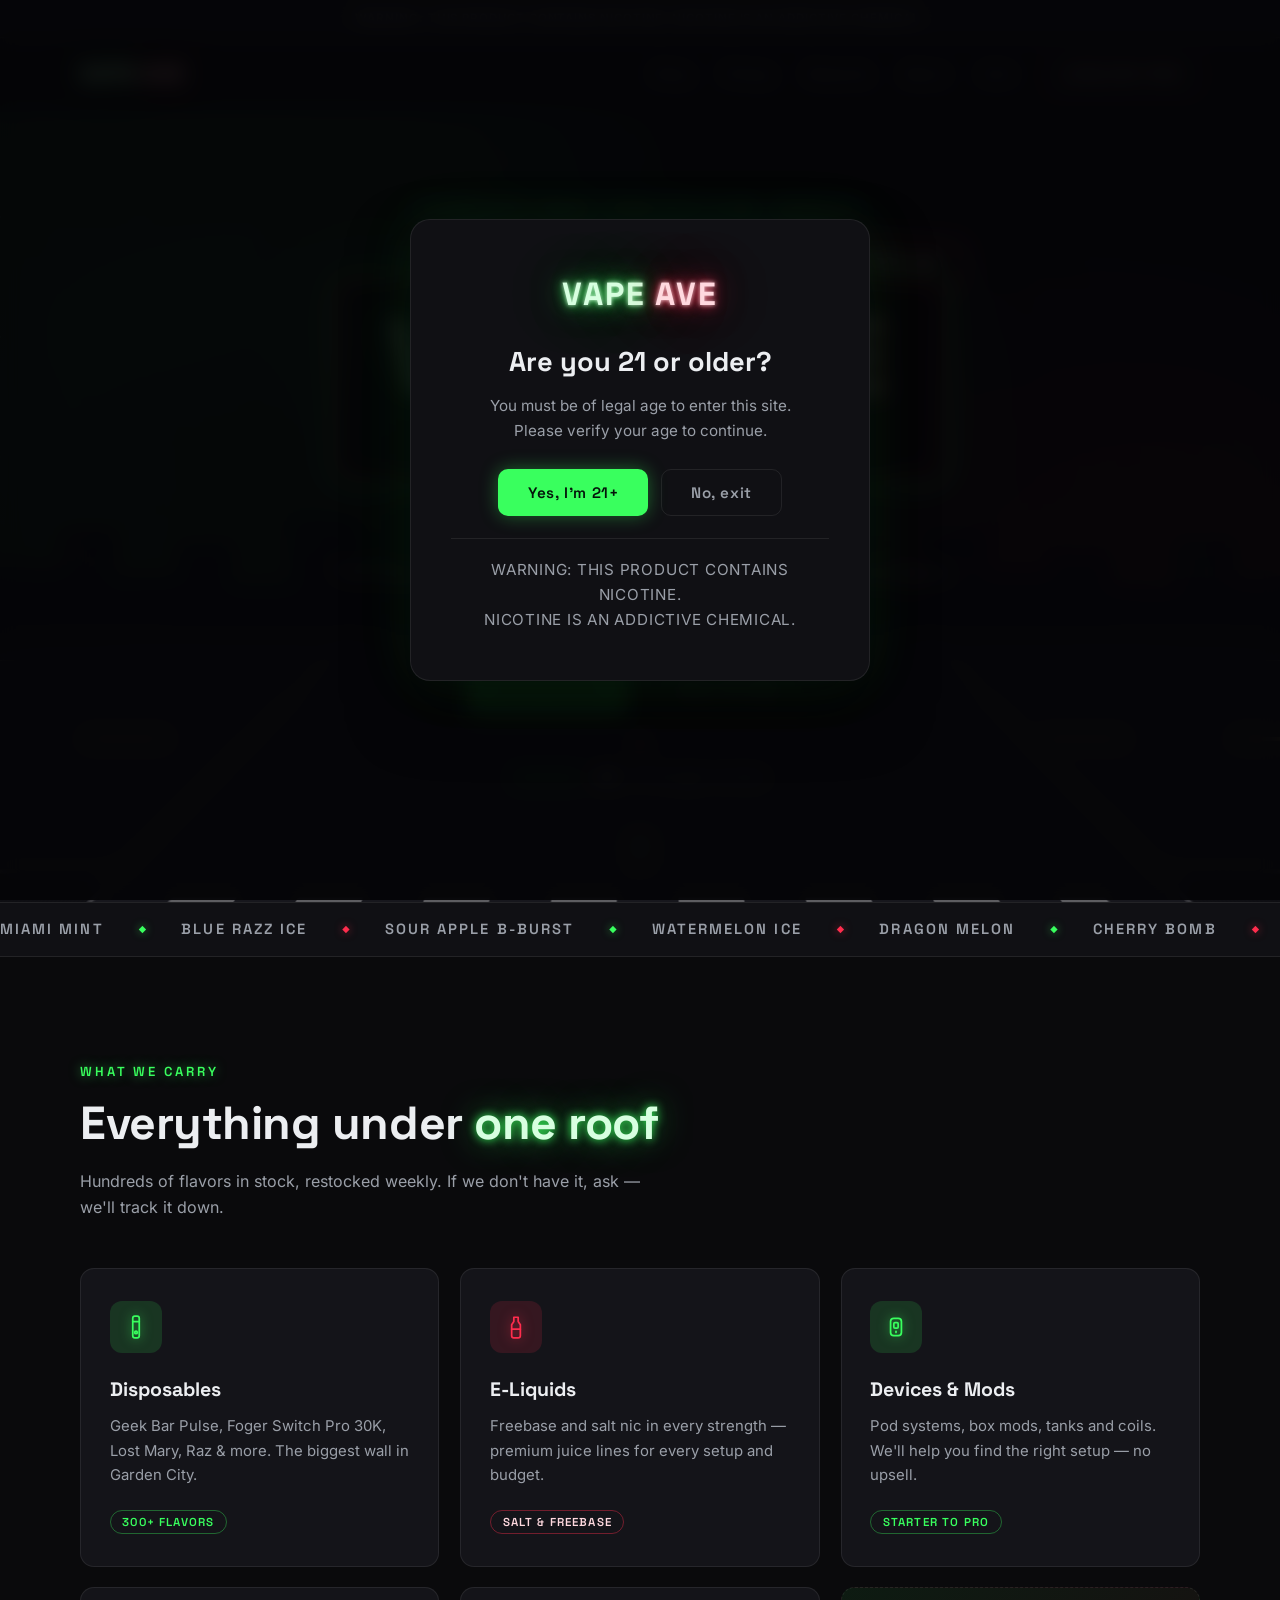
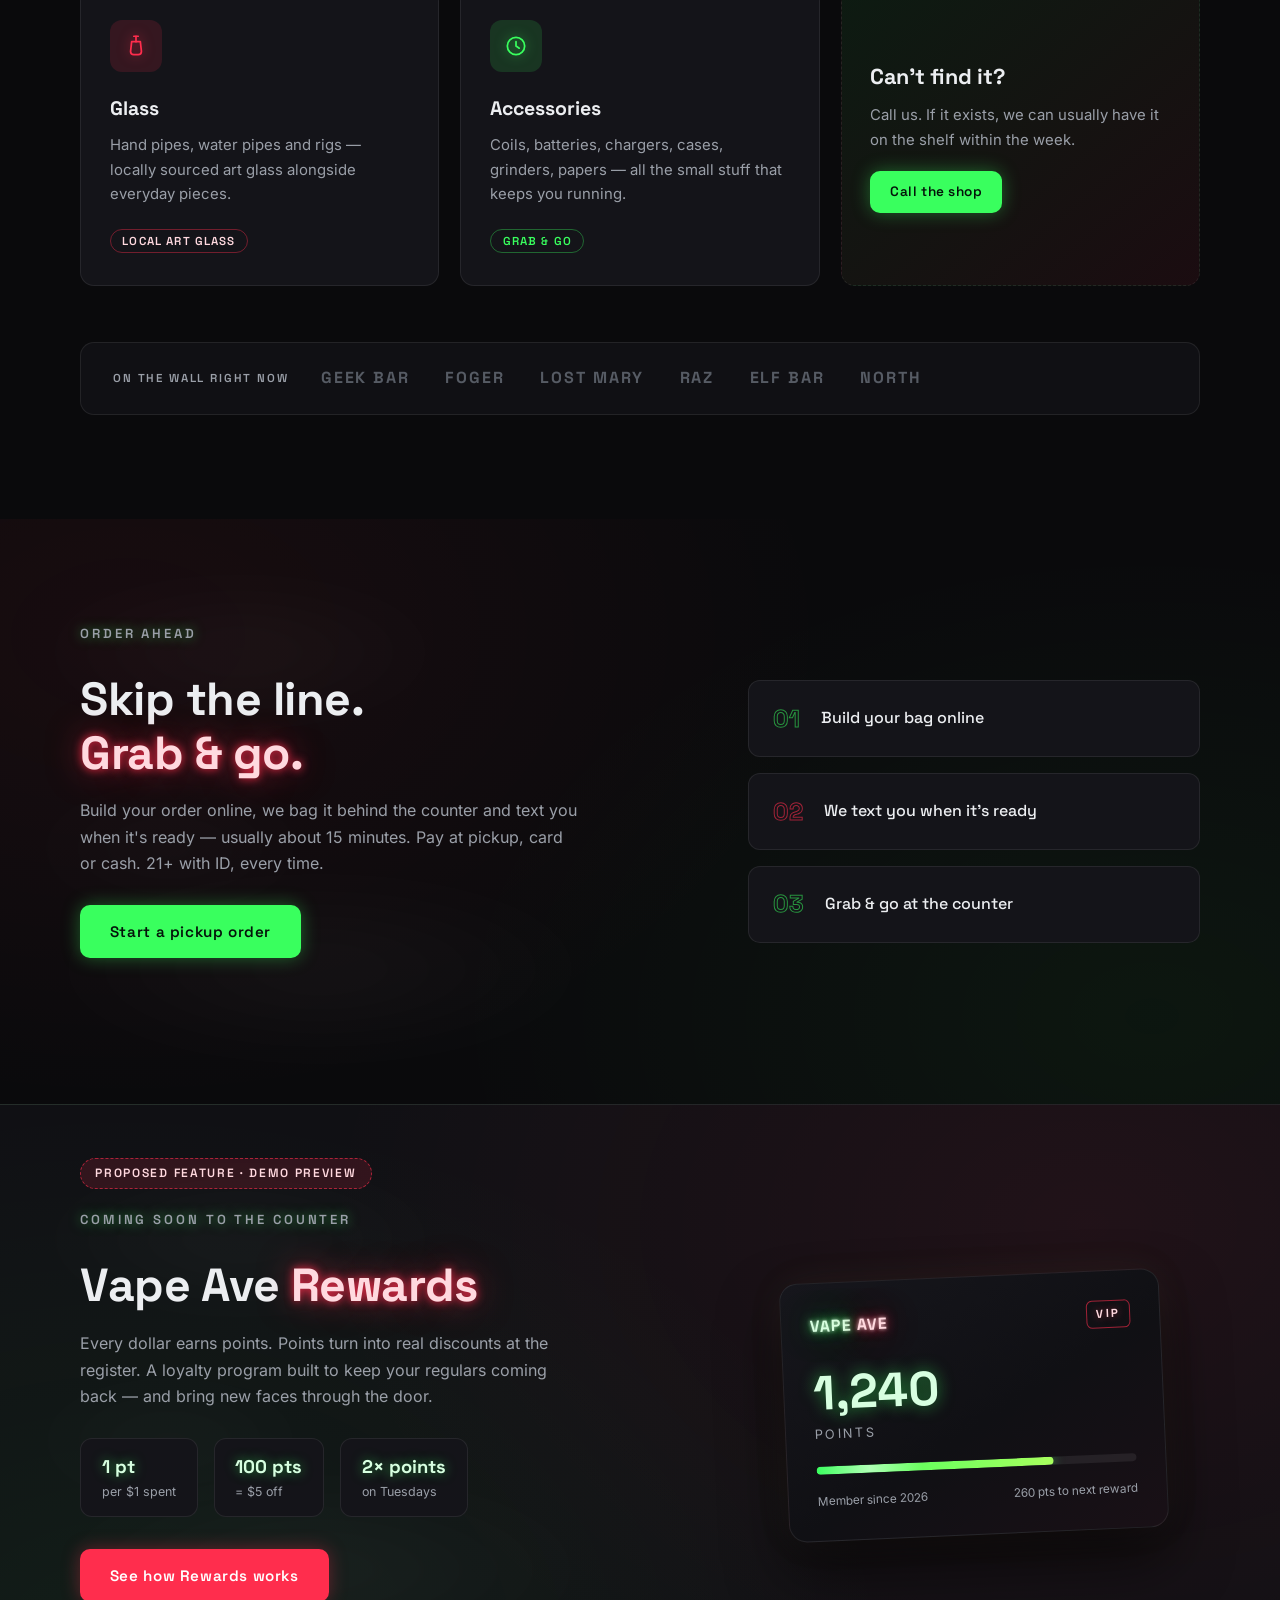
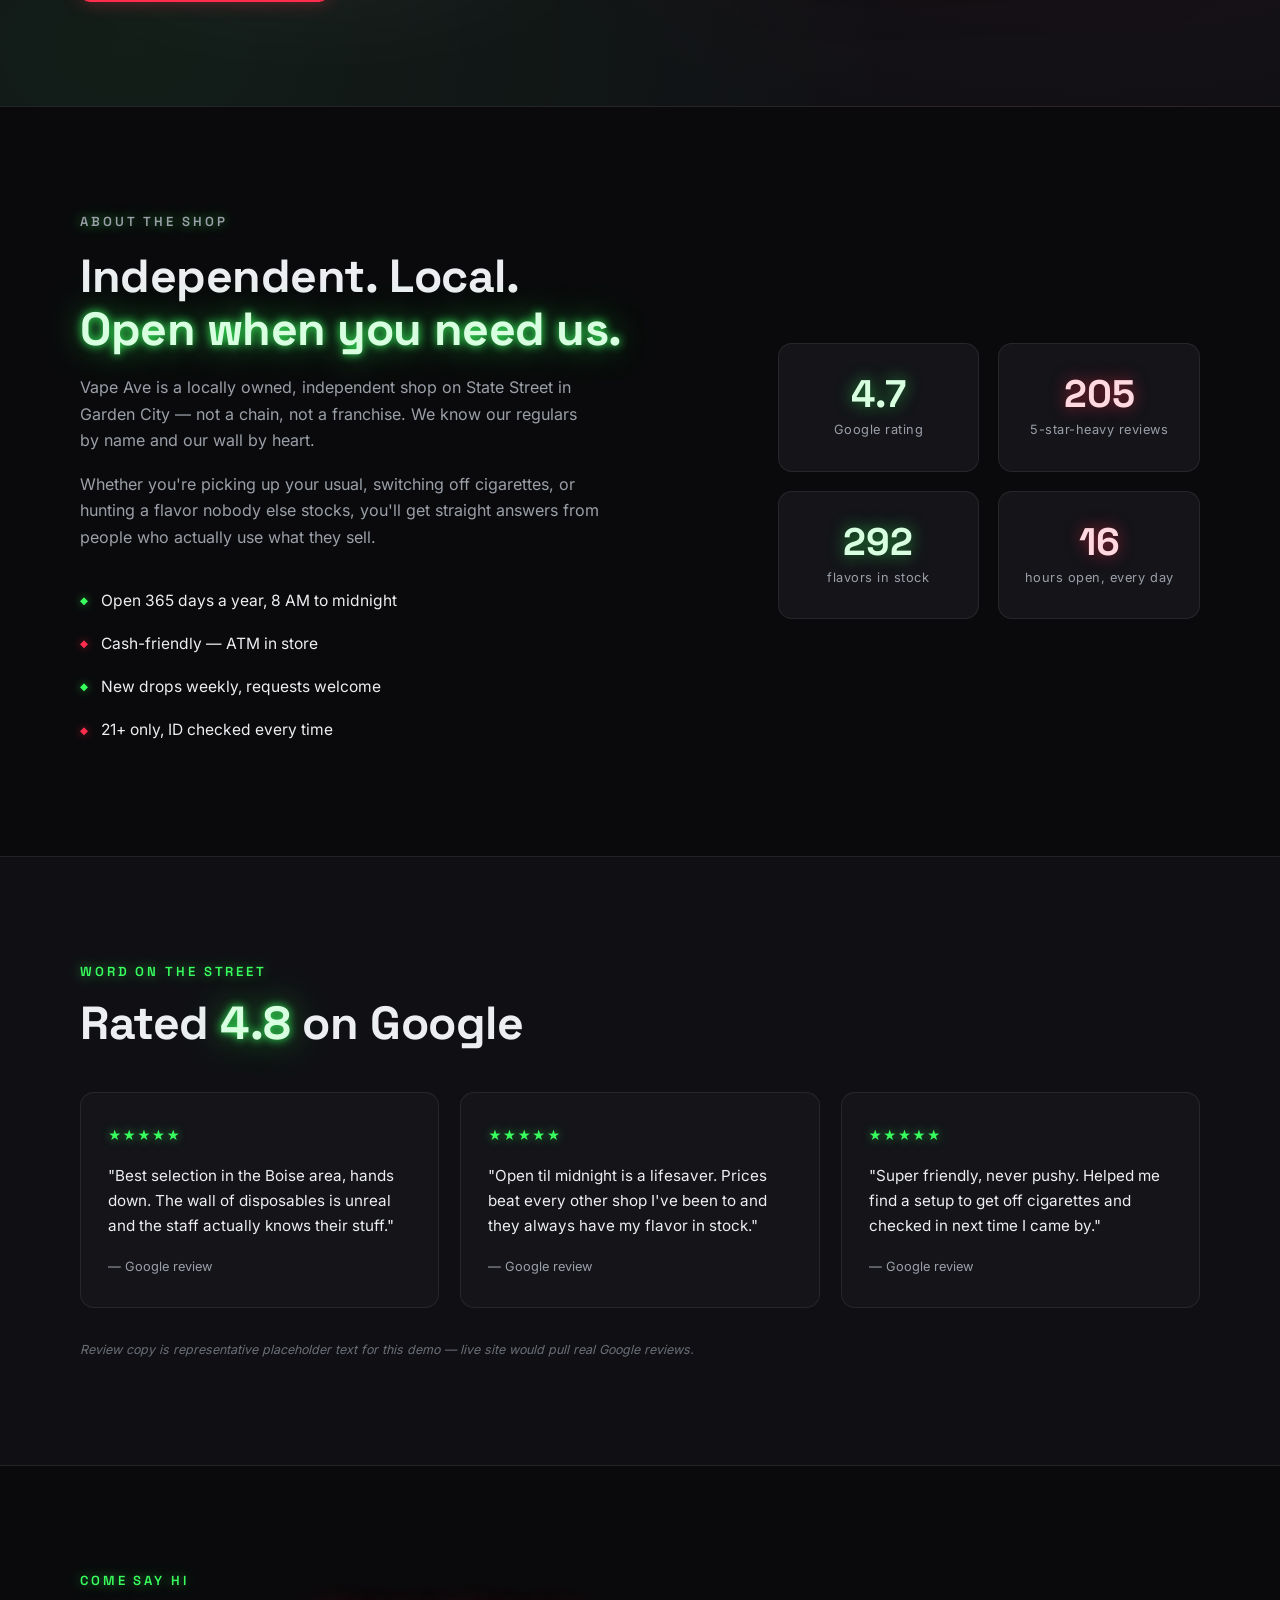
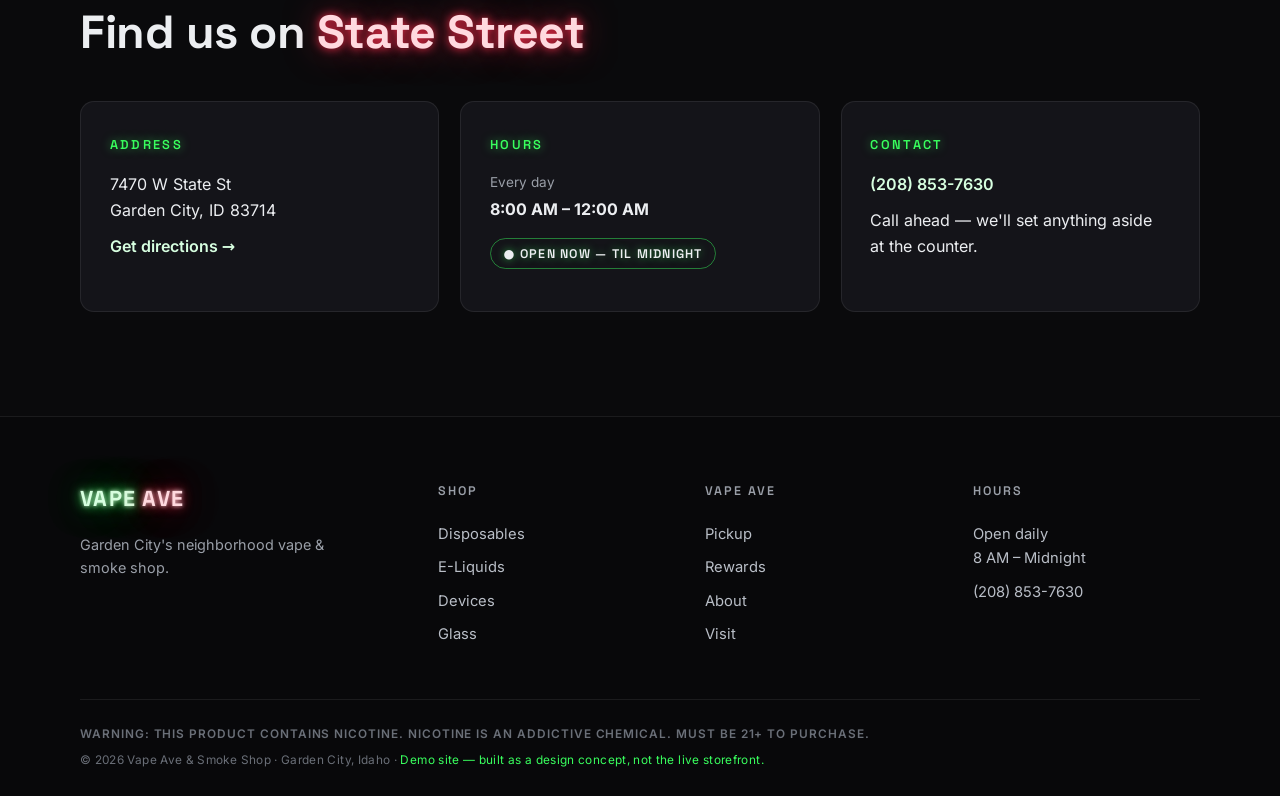
==== commit 8b1c6836: "Fold 'and Smoke Shop' into the main billboard, remove the cloud Drop the SVG cloud entirely and plac" ====
--- a/index.html
+++ b/index.html
@@ -110,63 +110,13 @@
         <h1 class="hero__sign hero__sign--assembly reveal" aria-label="Vape Ave and Smoke Shop, at West State Street">
           <span class="sign sign--cross" aria-hidden="true"><i class="sign--cross__bolt"></i>W STATE ST</span>
           <span class="sign sign--hero">
-            <span class="sign__green">VAPE</span><span class="sign__red flicker">AVE</span>
-          </span>
-          <span class="sign sign--sub" aria-hidden="true">
-            <svg class="sign-cloud" viewBox="0 0 680 260" aria-hidden="true" focusable="false">
-              <defs>
-                <clipPath id="vaCloudClip">
-                  <ellipse cx="340" cy="205" rx="255" ry="50"/>
-                  <circle cx="135" cy="185" r="55"/>
-                  <circle cx="225" cy="152" r="72"/>
-                  <circle cx="345" cy="132" r="86"/>
-                  <circle cx="465" cy="150" r="70"/>
-                  <circle cx="555" cy="185" r="52"/>
-                </clipPath>
-                <linearGradient id="vaCloudBody" gradientUnits="userSpaceOnUse" x1="0" y1="46" x2="0" y2="258">
-                  <stop offset="0" stop-color="#eef6f0"/>
-                  <stop offset="0.34" stop-color="#b9c8c0"/>
-                  <stop offset="0.66" stop-color="#5f6e66"/>
-                  <stop offset="1" stop-color="#242c28"/>
-                </linearGradient>
-                <linearGradient id="vaCloudTint" gradientUnits="userSpaceOnUse" x1="0" y1="0" x2="680" y2="0">
-                  <stop offset="0.1" stop-color="#39ff5e" stop-opacity="0.6"/>
-                  <stop offset="0.44" stop-color="#39ff5e" stop-opacity="0"/>
-                  <stop offset="0.56" stop-color="#ff2d4d" stop-opacity="0"/>
-                  <stop offset="0.9" stop-color="#ff2d4d" stop-opacity="0.6"/>
-                </linearGradient>
-                <radialGradient id="vaCloudCore">
-                  <stop offset="0" stop-color="#0a0e0c" stop-opacity="0.6"/>
-                  <stop offset="1" stop-color="#0a0e0c" stop-opacity="0"/>
-                </radialGradient>
-              </defs>
-              <g clip-path="url(#vaCloudClip)">
-                <rect width="680" height="260" fill="url(#vaCloudBody)"/>
-                <rect width="680" height="260" fill="url(#vaCloudTint)" opacity="0.6"/>
-                <ellipse cx="340" cy="198" rx="250" ry="56" fill="url(#vaCloudCore)"/>
-              </g>
-            </svg>
-            <span class="sign__green sign--sub__and">and</span>
-            <span class="sign__red">SMOKE SHOP</span>
-            <svg class="sign-cloud sign-cloud--front" viewBox="0 0 480 150" aria-hidden="true" focusable="false">
-              <defs>
-                <clipPath id="vaWispClip">
-                  <ellipse cx="240" cy="112" rx="195" ry="32"/>
-                  <circle cx="110" cy="95" r="30"/>
-                  <circle cx="185" cy="82" r="40"/>
-                  <circle cx="265" cy="78" r="44"/>
-                  <circle cx="345" cy="90" r="34"/>
-                  <circle cx="405" cy="104" r="24"/>
-                </clipPath>
-                <linearGradient id="vaWispBody" gradientUnits="userSpaceOnUse" x1="0" y1="34" x2="0" y2="146">
-                  <stop offset="0" stop-color="#ffffff" stop-opacity="0.85"/>
-                  <stop offset="1" stop-color="#dfe9e3" stop-opacity="0.2"/>
-                </linearGradient>
-              </defs>
-              <g clip-path="url(#vaWispClip)" opacity="0.3">
-                <rect width="480" height="150" fill="url(#vaWispBody)"/>
-              </g>
-            </svg>
+            <span class="sign--hero__row">
+              <span class="sign__green">VAPE</span><span class="sign__red flicker">AVE</span>
+            </span>
+            <span class="sign sign--sub" aria-hidden="true">
+              <span class="sign__green sign--sub__and">and</span>
+              <span class="sign__red">SMOKE SHOP</span>
+            </span>
           </span>
         </h1>
         <p class="hero__tagline reveal">Your neighborhood vape &amp; smoke shop.<br>
--- a/css/style.css
+++ b/css/style.css
@@ -115,7 +115,10 @@
 .sign--hero {
   font-size: clamp(3rem, 9.5vw, 6.5rem);
   line-height: 1.05;
-  padding: 0.32em 0.55em;
+  flex-direction: column;
+  align-items: center;
+  gap: 0;
+  padding: 0.28em 0.55em 0.34em;
   border: 3px solid rgba(57, 255, 94, 0.8);
   border-radius: 22px;
   position: relative;
@@ -141,63 +144,24 @@
 
 .sign--rewards { font-size: clamp(2rem, 6.5vw, 4.2rem); white-space: normal; text-align: center; }
 
-/* Hero sub-sign: small "and SMOKE SHOP" tube mounted under the main sign */
+/* Main wordmark row inside the billboard */
+.sign--hero__row {
+  display: inline-flex;
+  align-items: baseline;
+  gap: 0.28em;
+}
+
+/* Second line on the billboard: smaller tubes under the main wordmark */
 .sign--sub {
-  display: flex;
+  display: inline-flex;
   justify-content: center;
   align-items: baseline;
-  gap: 0.45em;
-  margin-top: 0.9em;
-  font-size: clamp(1.1rem, 2.9vw, 1.8rem);
-  letter-spacing: 0.32em;
-  text-indent: 0.32em; /* balances the letter-spacing trailing gap */
-  position: relative;
-}
-
-.sign--sub .sign__green,
-.sign--sub .sign__red {
-  position: relative;
-  z-index: 2;
-}
-
-/* Vape cloud: a crisp SVG silhouette behind the letters, shaded as if lit
-   by the sign above it — bright crown, dark base, green/red tube light on
-   its flanks, and a darker core so the neon letters stay legible. The top
-   lobe drifts over the bottom-center of the main sign frame; a faint front
-   wisp floats over the letters so the neon reads as glowing through it. */
-.sign-cloud {
-  position: absolute;
-  left: 50%;
-  bottom: -1.6em;
-  width: 17em;
-  margin-left: -8.5em;
-  pointer-events: none;
-  z-index: 1;
-  transform-origin: 50% 82%;
-  animation: cloudIn 1.6s ease 0.5s both, cloudBreathe 8s ease-in-out 2.1s infinite alternate;
-}
-
-.sign-cloud--front {
-  bottom: -0.55em;
-  width: 11.5em;
-  margin-left: -5.75em;
-  z-index: 3;
-  animation: cloudIn 1.6s ease 0.9s both, wispDrift 11s ease-in-out 2.5s infinite alternate;
-}
-
-@keyframes cloudIn {
-  from { opacity: 0; transform: translateY(0.5em) scale(0.96); }
-  to   { opacity: 1; transform: translateY(0) scale(1); }
-}
-
-@keyframes cloudBreathe {
-  from { transform: translateY(0) scale(1); }
-  to   { transform: translateY(-0.16em) scale(1.04); }
-}
-
-@keyframes wispDrift {
-  from { transform: translateX(0) ; }
-  to   { transform: translateX(0.45em); }
+  gap: 0.5em;
+  margin-top: 0.55em;
+  font-size: 0.23em;
+  line-height: 1;
+  letter-spacing: 0.36em;
+  text-indent: 0.36em; /* balances the letter-spacing trailing gap */
 }
 
 .sign--sub__and {
@@ -396,7 +360,6 @@
   .sign--hero .sign__red,
   .sign--sub .sign__green,
   .sign--sub .sign__red,
-  .sign-cloud,
   .hero__sign.is-jolting .sign,
   .nav__logo:hover .sign__red,
   .hero__cloud,
